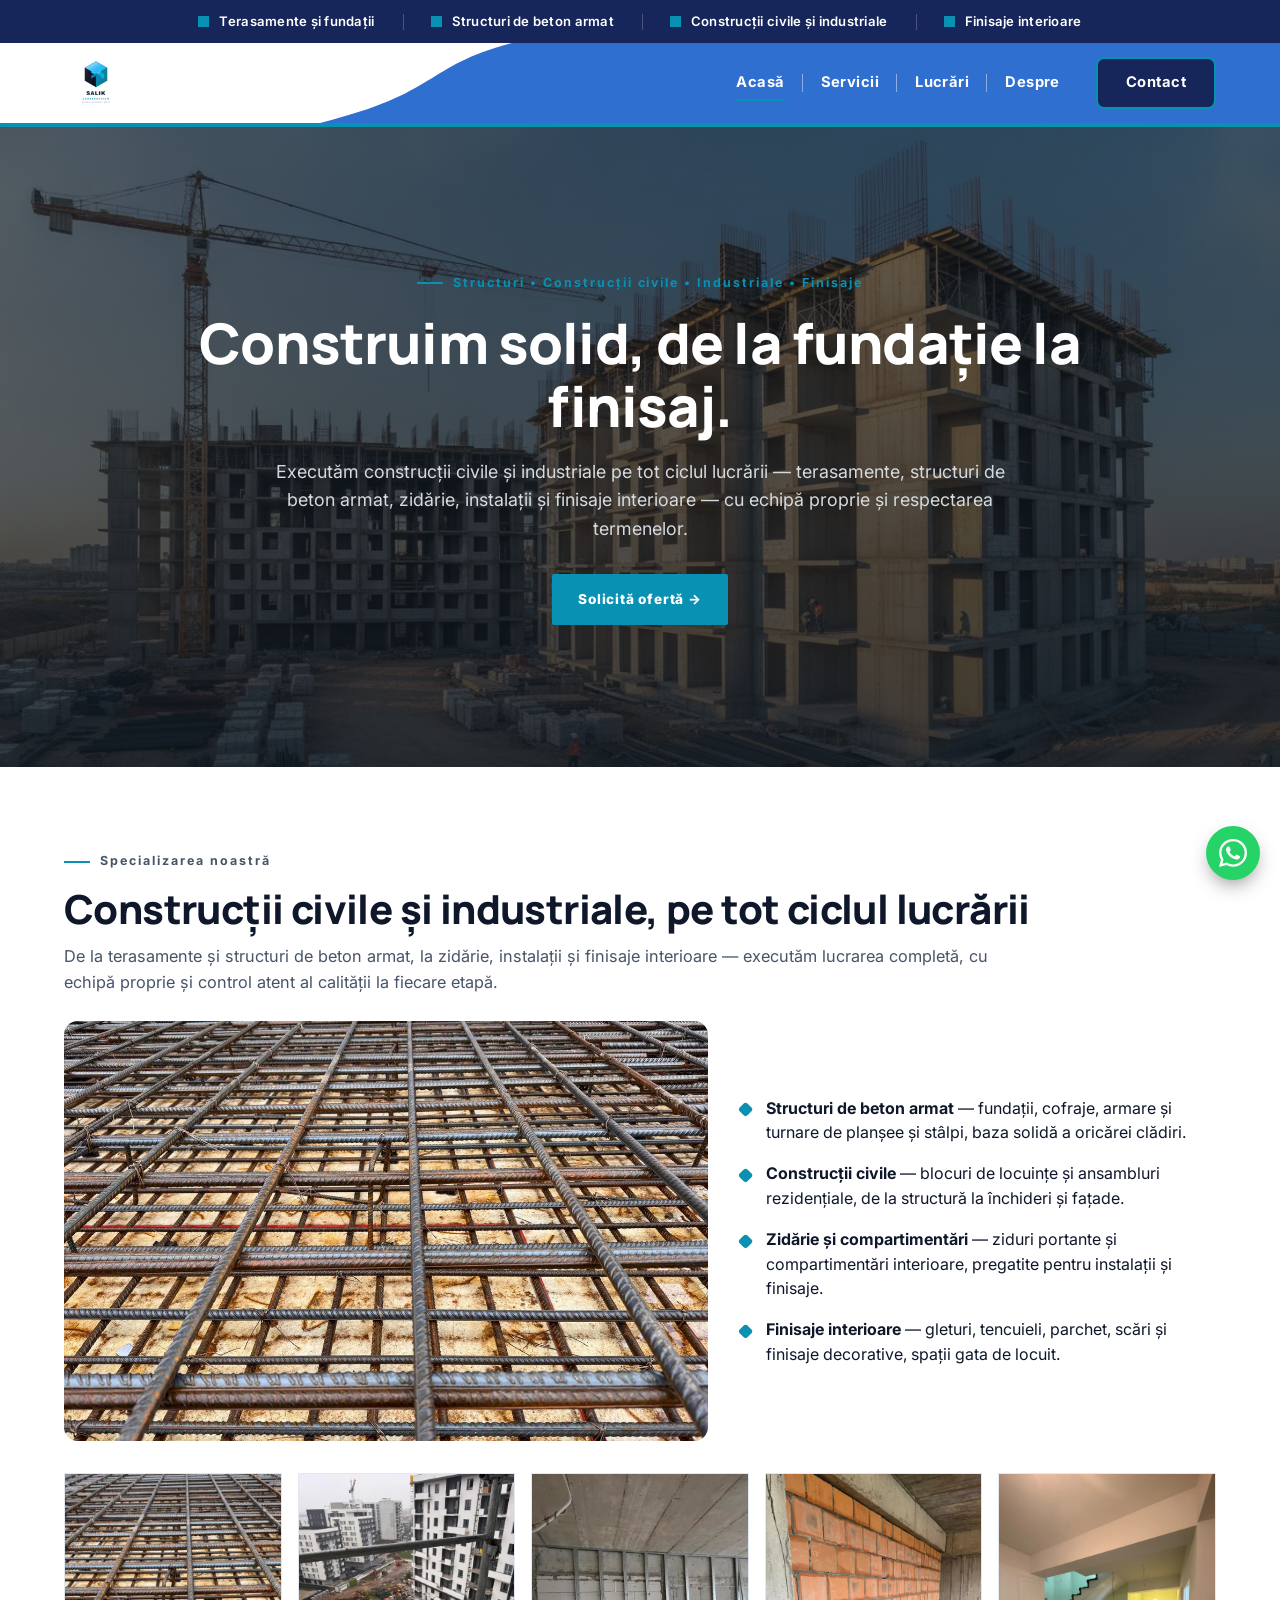
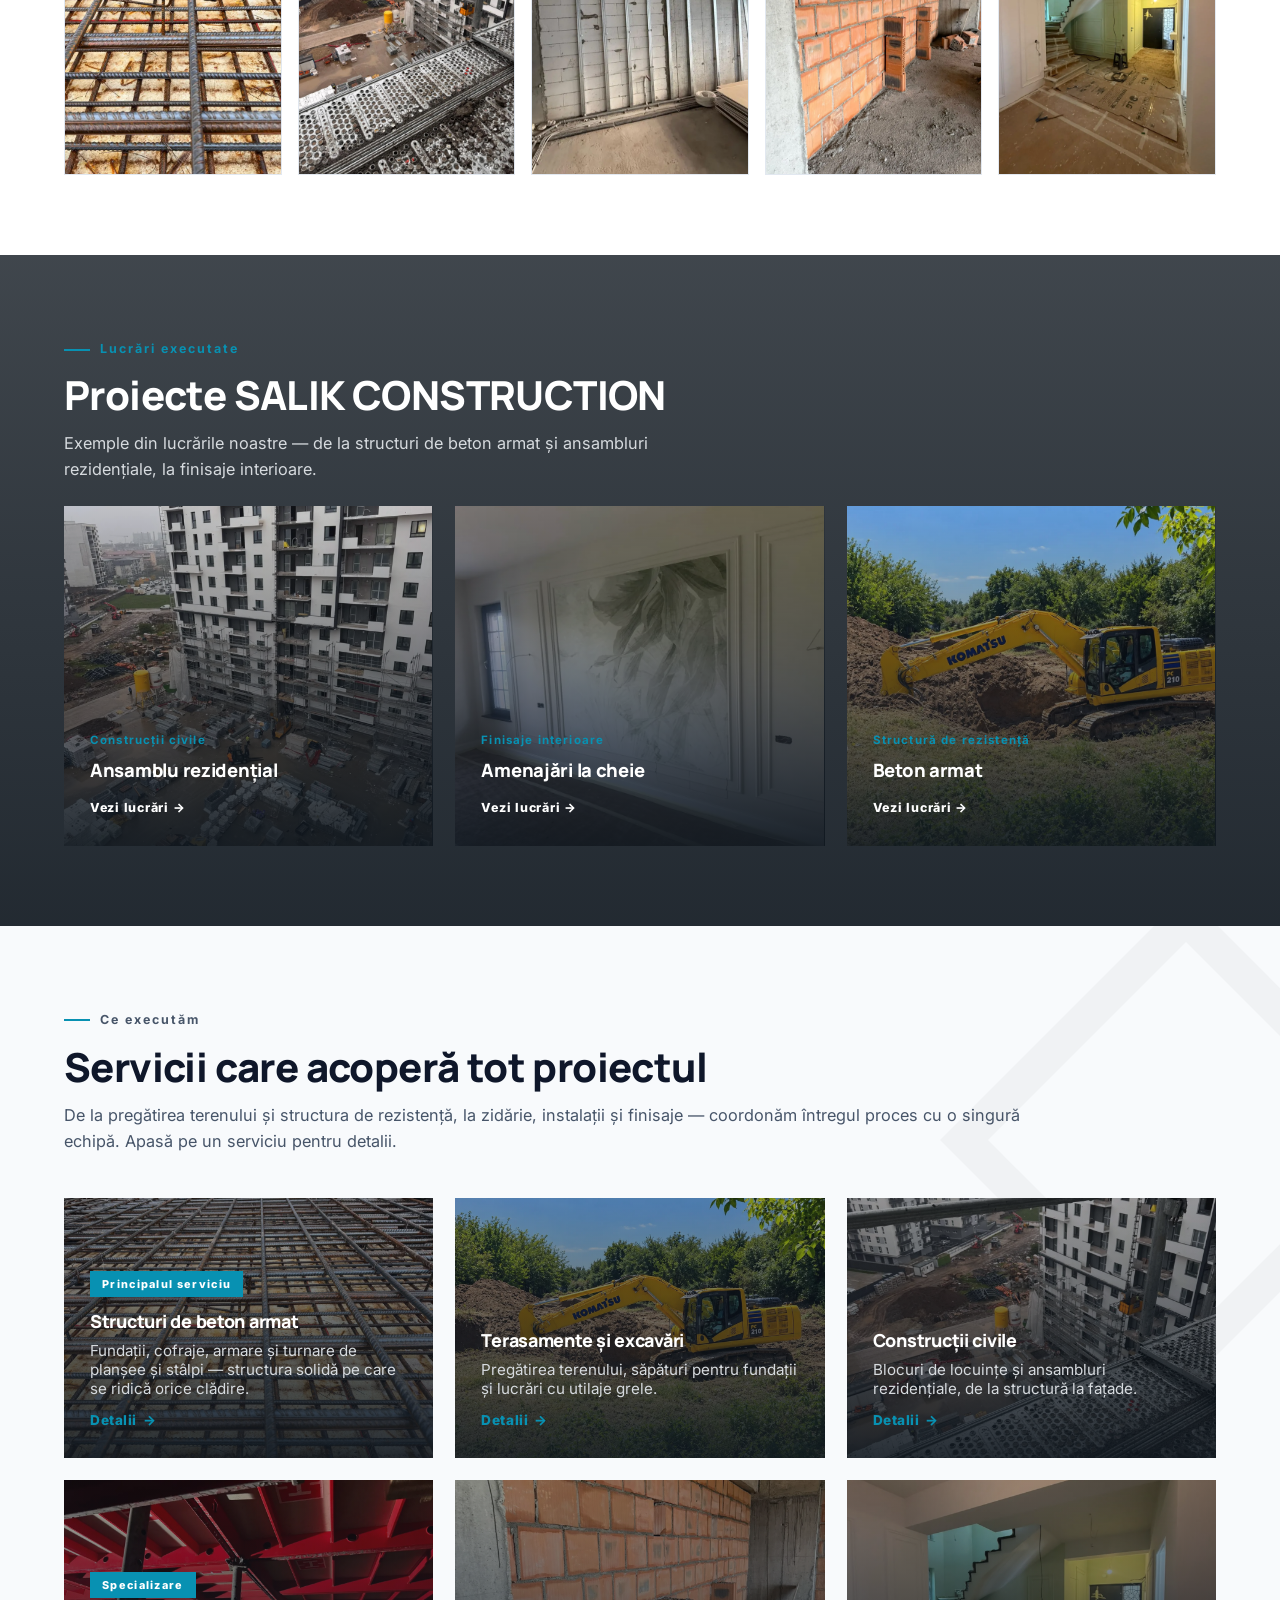
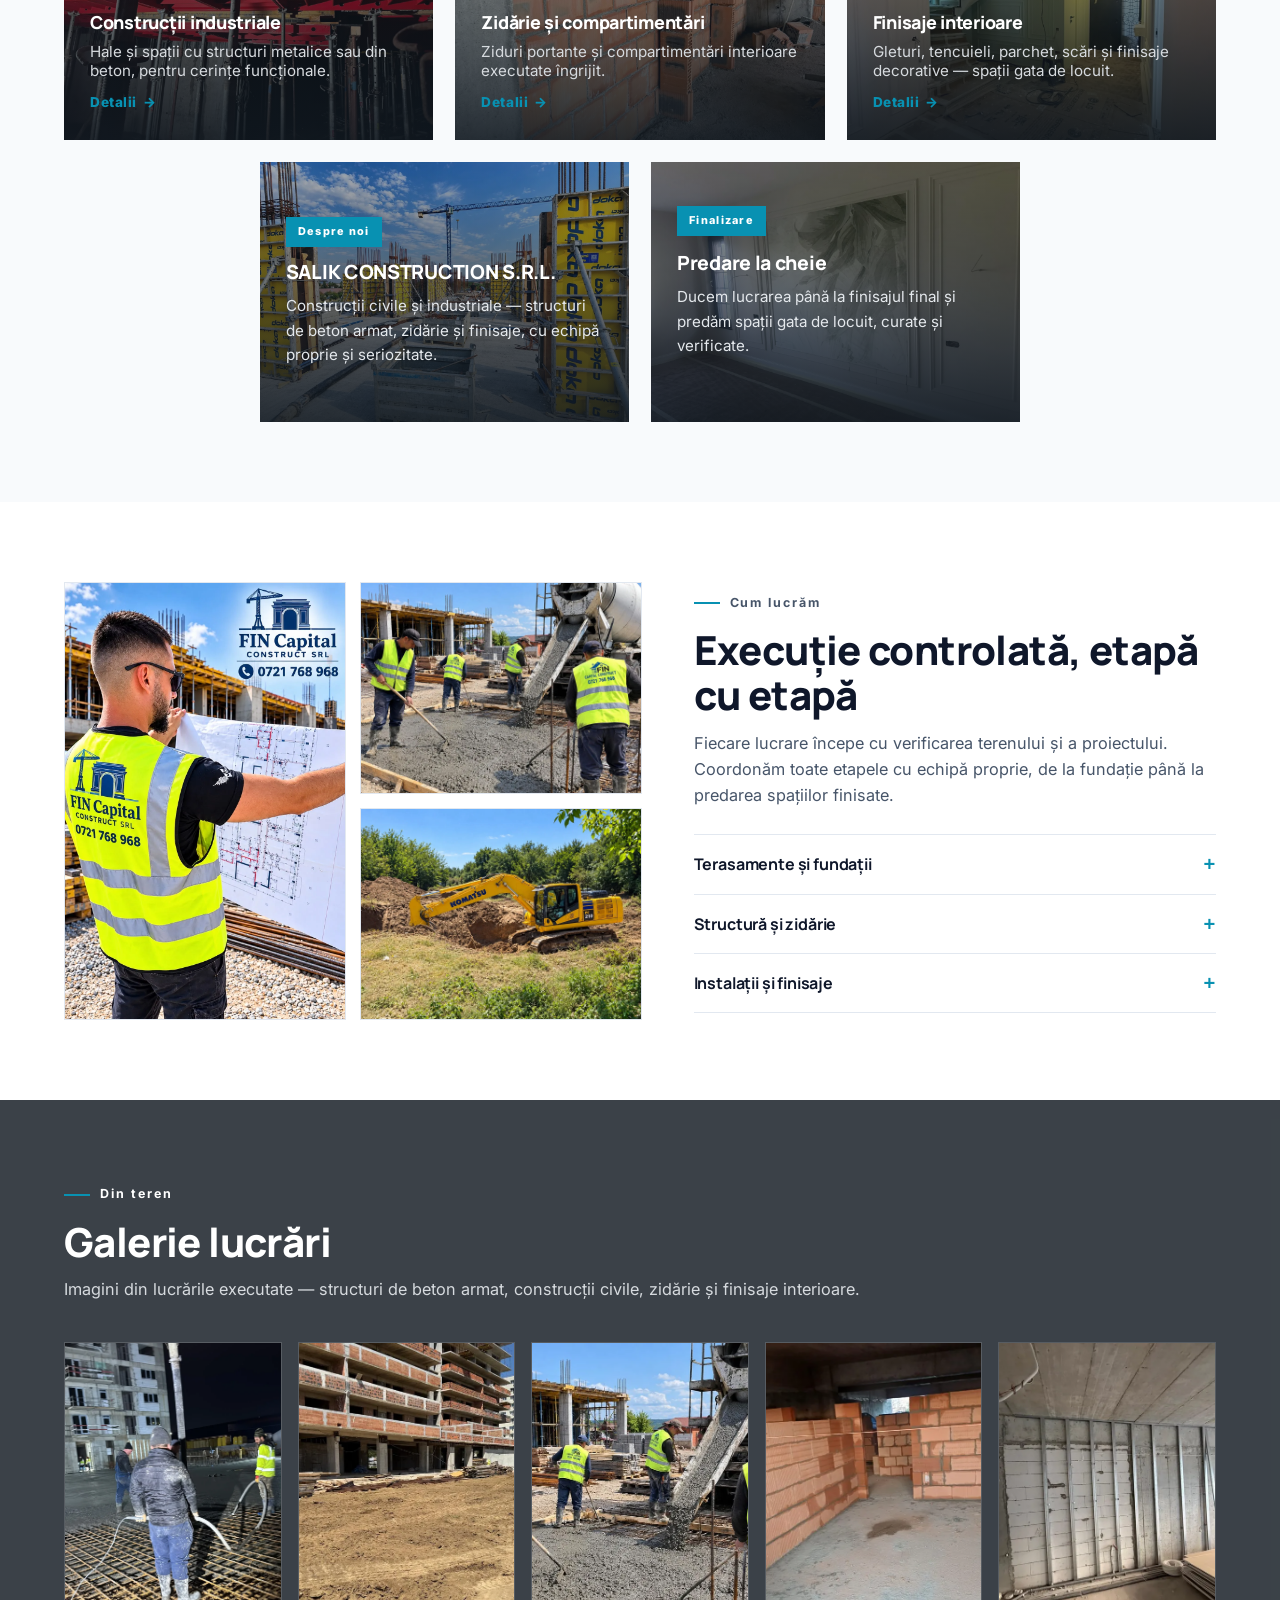
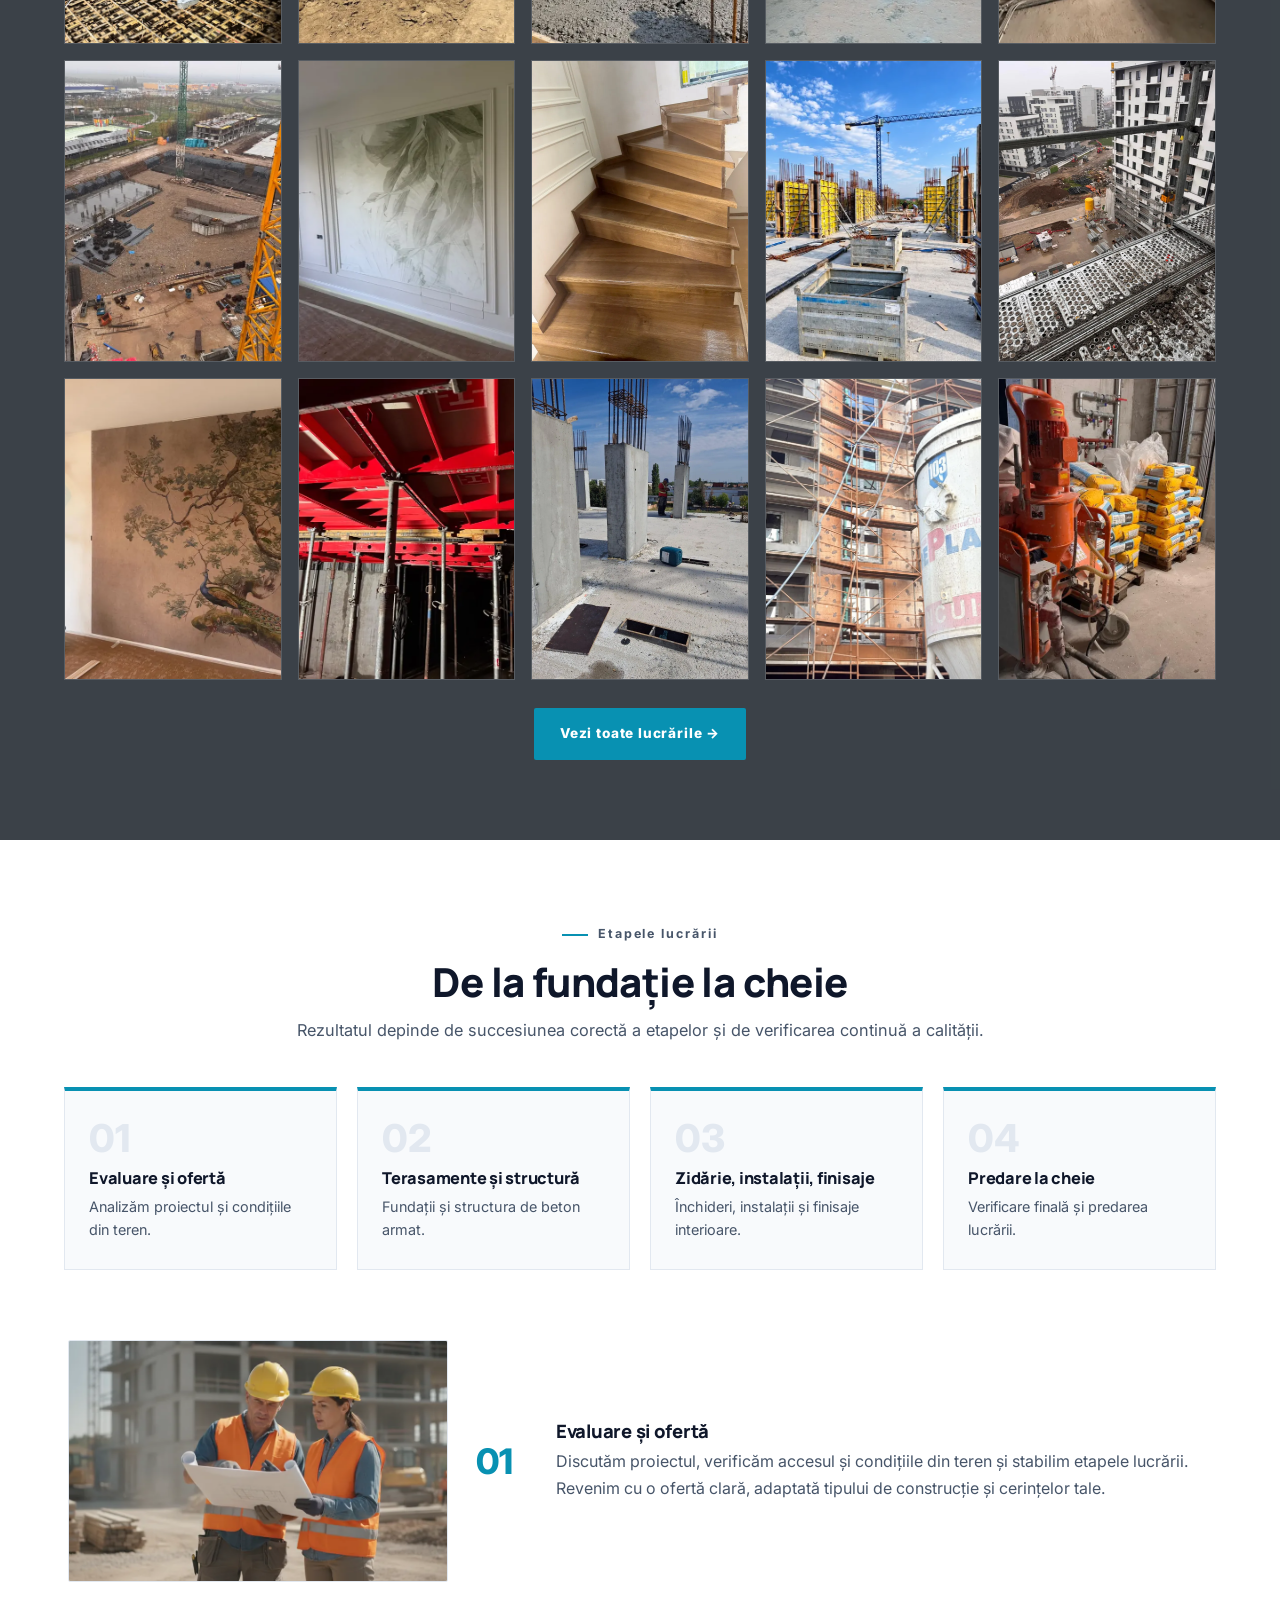
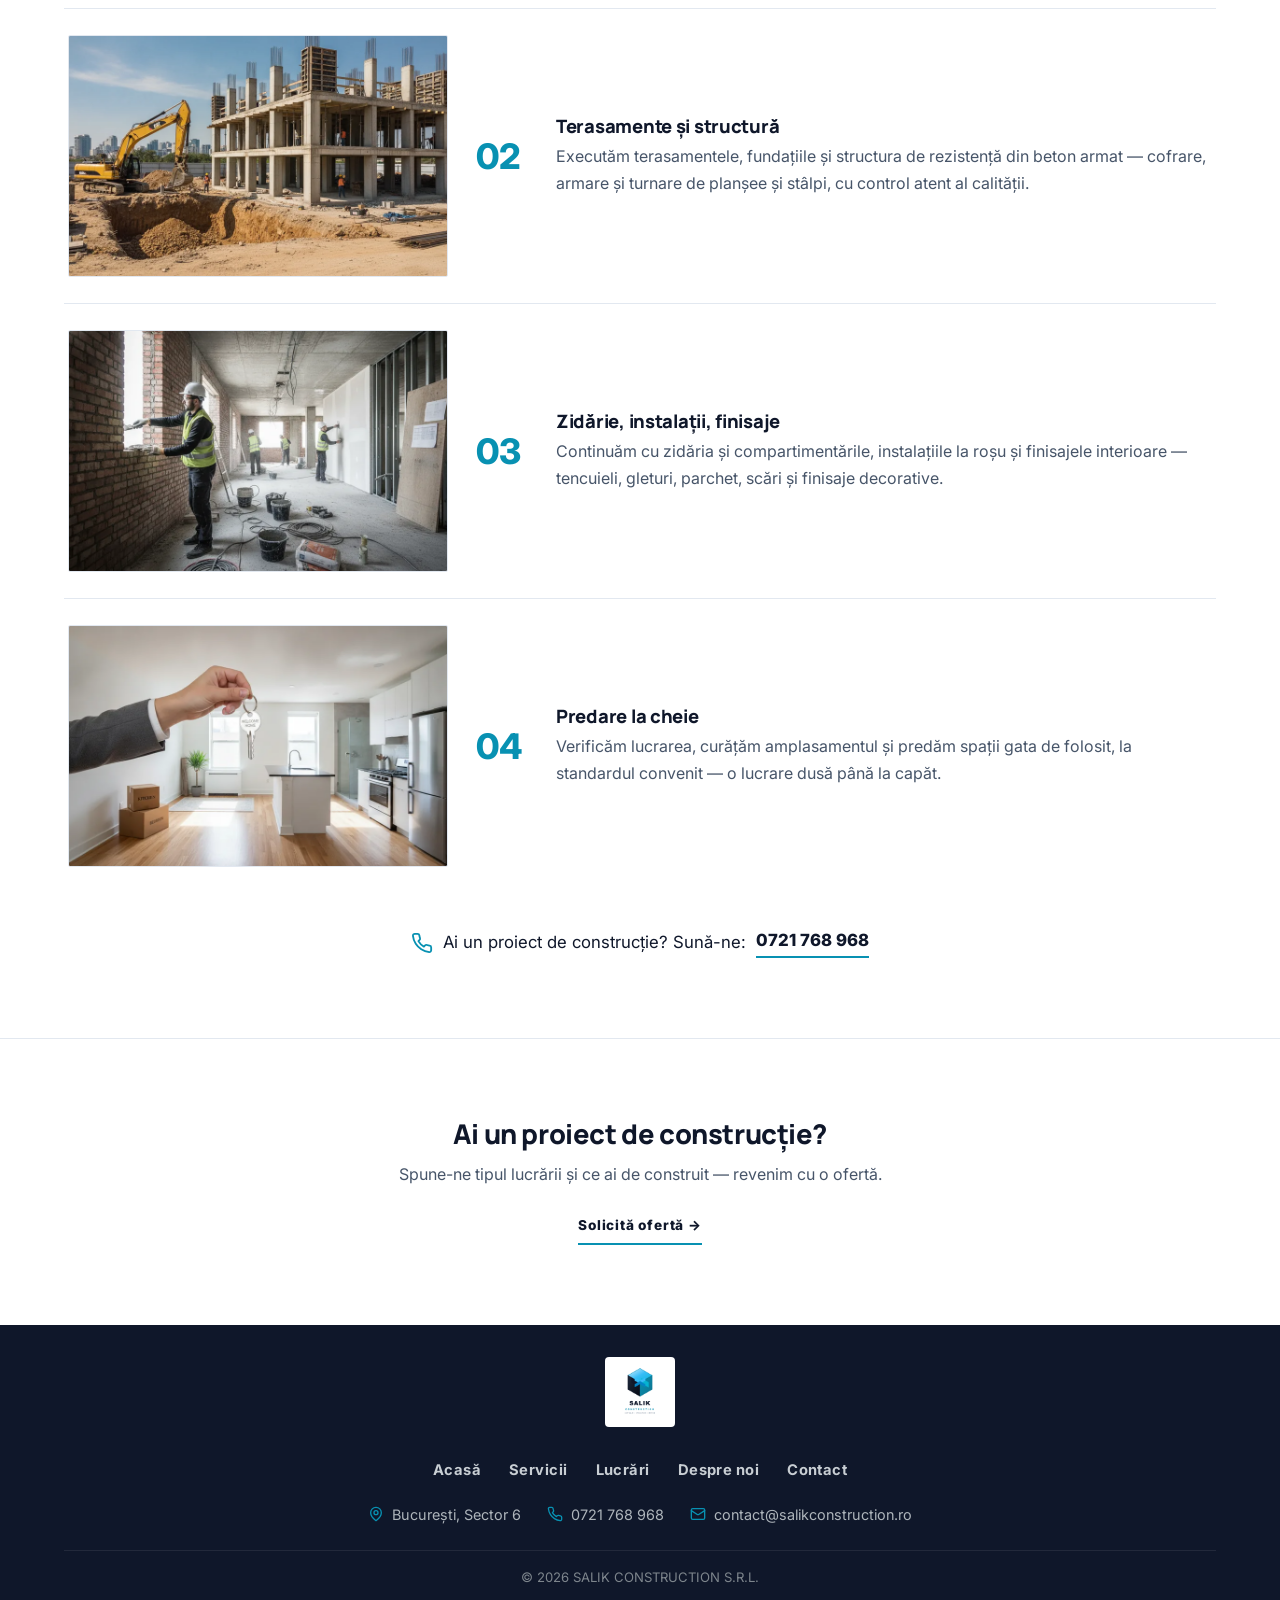
==== index.html @ 0199c674 "Site oficial SALIK CONSTRUCTION S.R.L. - Clona 1-to-1 fincapital.ro" ====
<!DOCTYPE html>
<html lang="ro">
<head>
  <meta charset="UTF-8">
  <meta name="viewport" content="width=device-width, initial-scale=1.0">
  <title>SALIK CONSTRUCTION S.R.L. – Construcții civile și industriale, de la fundație la finisaj</title>
  <meta name="description" content="Construcții civile și industriale pe tot ciclul lucrării — terasamente, structuri de beton armat, cofraje, zidărie și finisaje interioare în România.">
  <link rel="preconnect" href="https://fonts.googleapis.com">
  <link rel="preconnect" href="https://fonts.gstatic.com" crossorigin>
  <link href="https://fonts.googleapis.com/css2?family=Inter:wght@400;500;600;700&family=Manrope:wght@600;700;800&display=swap" rel="stylesheet">
  <link rel="stylesheet" href="assets/css/style.css">
  <link rel="icon" type="image/jpeg" href="assets/img/logo.jpg">
</head>
<body class="home">

<div class="topbar"><div class="wrap">
  <span class="tb-mark">Terasamente și fundații</span>
  <span class="tb-mark">Structuri de beton armat</span>
  <span class="tb-mark">Construcții civile și industriale</span>
  <span class="tb-mark">Finisaje interioare</span>
</div></div>

<header class="hdr"><div class="wrap">
  <a class="brand" href="index.html" aria-label="SALIK CONSTRUCTION S.R.L."><img src="assets/img/logo.jpg" alt="SALIK CONSTRUCTION Logo" class="logo"></a>
  <nav class="main" id="nav" aria-label="Meniu principal">
    <ul class="menu"><li class="current-menu-item"><a href="index.html">Acasă</a></li><li><a href="servicii.html">Servicii</a></li><li><a href="lucrari.html">Lucrări</a></li><li><a href="despre.html">Despre</a></li><li class="cta-item"><a href="contact.html">Contact</a></li></ul>  </nav>
  <button class="burger" id="burger" aria-label="Deschide meniul" aria-expanded="false"><span></span><span></span><span></span></button>
</div></header>

<section class="hero" id="acasa">
  <img class="bg" src="assets/img/hero.webp?v=2" alt="Șantier SALIK CONSTRUCTION — ansamblu rezidențial în execuție">
  <div class="ov"></div>
  <div class="wrap"><div class="hero-inner">
    <span class="eyebrow">Structuri • Construcții civile • Industriale • Finisaje</span>
    <h1>Construim solid, de la fundație la finisaj.</h1>
    <p>Executăm construcții civile și industriale pe tot ciclul lucrării — terasamente, structuri de beton armat, zidărie, instalații și finisaje interioare — cu echipă proprie și respectarea termenelor.</p>
    <a href="contact.html" class="btn">Solicită ofertă →</a>
  </div></div>
</section>

<section class="sec retele" id="specializare"><div class="wrap">
  <span class="eyebrow">Specializarea noastră</span>
  <h2 class="sec-title">Construcții civile și industriale, pe tot ciclul lucrării</h2>
  <p class="sec-lead">De la terasamente și structuri de beton armat, la zidărie, instalații și finisaje interioare — executăm lucrarea completă, cu echipă proprie și control atent al calității la fiecare etapă.</p>
  <div class="retele-grid">
    <div class="retele-media">
      <img src="assets/img/retele-1.webp" alt="Structură de beton armat — armare și cofrare planșeu" loading="lazy">
    </div>
    <ul class="retele-list">
      <li><strong>Structuri de beton armat</strong> — fundații, cofraje, armare și turnare de planșee și stâlpi, baza solidă a oricărei clădiri.</li>
      <li><strong>Construcții civile</strong> — blocuri de locuințe și ansambluri rezidențiale, de la structură la închideri și fațade.</li>
      <li><strong>Zidărie și compartimentări</strong> — ziduri portante și compartimentări interioare, pregatite pentru instalații și finisaje.</li>
      <li><strong>Finisaje interioare</strong> — gleturi, tencuieli, parchet, scări și finisaje decorative, spații gata de locuit.</li>
    </ul>
  </div>
  <div class="gm-gallery gm-gallery-grid" style="margin-top:2rem">
          <figure><img src="assets/img/retele-1.webp" alt="Structură de beton armat — armare și cofrare planșeu" data-caption="Structură de beton armat — armare și cofrare planșeu" loading="lazy"></figure>
          <figure><img src="assets/img/retele-2.webp" alt="Ansamblu rezidențial în execuție" data-caption="Ansamblu rezidențial în execuție" loading="lazy"></figure>
          <figure><img src="assets/img/retele-3.webp" alt="Terasamente și excavări pentru fundații" data-caption="Terasamente și excavări pentru fundații" loading="lazy"></figure>
          <figure><img src="assets/img/retele-4.webp" alt="Zidărie și compartimentări interioare" data-caption="Zidărie și compartimentări interioare" loading="lazy"></figure>
          <figure><img src="assets/img/retele-5.webp" alt="Finisaje interioare de calitate" data-caption="Finisaje interioare de calitate" loading="lazy"></figure>
      </div>
</div></section>
<div class="pbwrap" id="proiecte" style="background-image:url('assets/img/banner.webp')">
  <span class="pov" aria-hidden="true"></span>
  <section class="pbanner">
    <div class="wrap">
      <span class="eyebrow">Lucrări executate</span>
      <h2 class="sec-title">Proiecte SALIK CONSTRUCTION</h2>
      <p class="sec-lead">Exemple din lucrările noastre — de la structuri de beton armat și ansambluri rezidențiale, la finisaje interioare.</p>
    </div>
  </section>
  <div class="wrap"><div class="pgrid">
    <article class="pcard"><img src="assets/img/proj1.webp" alt="Ansamblu rezidențial"><div class="ov"></div><div class="in">
      <small>Construcții civile</small><h3>Ansamblu rezidențial</h3><a href="lucrari.html" class="lnk">Vezi lucrări →</a></div></article>
    <article class="pcard"><img src="assets/img/proj3.webp" alt="Finisaje interioare premium"><div class="ov"></div><div class="in">
      <small>Finisaje interioare</small><h3>Amenajări la cheie</h3><a href="lucrari.html" class="lnk">Vezi lucrări →</a></div></article>
    <article class="pcard"><img src="assets/img/teren.webp" alt="Structură de beton armat"><div class="ov"></div><div class="in">
      <small>Structură de rezistență</small><h3>Beton armat</h3><a href="lucrari.html" class="lnk">Vezi lucrări →</a></div></article>
  </div></div>
</div>
<section class="services sec" id="servicii"><div class="wrap">
  <span class="eyebrow">Ce executăm</span>
  <h2 class="sec-title">Servicii care acoperă tot proiectul</h2>
  <p class="sec-lead">De la pregătirea terenului și structura de rezistență, la zidărie, instalații și finisaje — coordonăm întregul proces cu o singură echipă. Apasă pe un serviciu pentru detalii.</p>
  <div class="grid3">
        <button type="button" class="card feat svc-open" data-svc="structuri" aria-haspopup="dialog">
      <img src="assets/img/retele-1.webp" alt="Structură de beton armat în execuție"><div class="fov"></div>
      <span class="tag">Principalul serviciu</span>      <h3>Structuri de beton armat</h3><p>Fundații, cofraje, armare și turnare de planșee și stâlpi — structura solidă pe care se ridică orice clădire.</p>
      <span class="card-more">Detalii <span aria-hidden="true">→</span></span>
    </button>
        <button type="button" class="card feat svc-open" data-svc="terasamente" aria-haspopup="dialog">
      <img src="assets/img/teren.webp" alt="Terasamente și excavări"><div class="fov"></div>
            <h3>Terasamente și excavări</h3><p>Pregătirea terenului, săpături pentru fundații și lucrări cu utilaje grele.</p>
      <span class="card-more">Detalii <span aria-hidden="true">→</span></span>
    </button>
        <button type="button" class="card feat svc-open" data-svc="civile" aria-haspopup="dialog">
      <img src="assets/img/retele-2.webp" alt="Construcție civilă rezidențială"><div class="fov"></div>
            <h3>Construcții civile</h3><p>Blocuri de locuințe și ansambluri rezidențiale, de la structură la fațade.</p>
      <span class="card-more">Detalii <span aria-hidden="true">→</span></span>
    </button>
        <button type="button" class="card feat svc-open" data-svc="industriale" aria-haspopup="dialog">
      <img src="assets/img/svc-ind.webp" alt="Construcție industrială"><div class="fov"></div>
      <span class="tag">Specializare</span>      <h3>Construcții industriale</h3><p>Hale și spații cu structuri metalice sau din beton, pentru cerințe funcționale.</p>
      <span class="card-more">Detalii <span aria-hidden="true">→</span></span>
    </button>
        <button type="button" class="card feat svc-open" data-svc="zidarie" aria-haspopup="dialog">
      <img src="assets/img/retele-4.webp" alt="Zidărie și compartimentări"><div class="fov"></div>
            <h3>Zidărie și compartimentări</h3><p>Ziduri portante și compartimentări interioare executate îngrijit.</p>
      <span class="card-more">Detalii <span aria-hidden="true">→</span></span>
    </button>
        <button type="button" class="card feat svc-open" data-svc="finisaje" aria-haspopup="dialog">
      <img src="assets/img/retele-5.webp" alt="Finisaje interioare de calitate"><div class="fov"></div>
            <h3>Finisaje interioare</h3><p>Gleturi, tencuieli, parchet, scări și finisaje decorative — spații gata de locuit.</p>
      <span class="card-more">Detalii <span aria-hidden="true">→</span></span>
    </button>
      </div>
  <div class="svc-center">
    <div class="card feat about-card">
      <img src="assets/img/proj2.webp" alt="Lucrare SALIK CONSTRUCTION"><div class="fov"></div>
      <span class="tag">Despre noi</span>
      <h3>SALIK CONSTRUCTION S.R.L.</h3>
      <p>Construcții civile și industriale — structuri de beton armat, zidărie și finisaje, cu echipă proprie și seriozitate.</p>
    </div>
    <div class="card feat cta-card">
      <img src="assets/img/proj3.webp" alt="Finisaje interioare finalizate"><div class="fov"></div>
      <span class="tag">Finalizare</span>
      <h3>Predare la cheie</h3>
      <p>Ducem lucrarea până la finisajul final și predăm spații gata de locuit, curate și verificate.</p>
    </div>
  </div>
</div></section>

<!-- Modal serviciu (pe aceeași pagină) -->
<div class="svc-modal" id="svcModal" aria-hidden="true">
  <div class="svc-modal__overlay" data-close="1"></div>
  <div class="svc-modal__panel" role="dialog" aria-modal="true" aria-labelledby="svcModalTitle">
    <button class="svc-modal__close" data-close="1" aria-label="Închide">&times;</button>
    <div class="svc-modal__body"></div>
    <div class="svc-modal__foot"><a href="contact.html" class="btn">Solicită ofertă →</a></div>
  </div>
</div>
<script>
(function(){
  if (window.__svcModalInit) return; window.__svcModalInit = true;
  var DATA = {"structuri":{"title":"Structuri de beton armat","html":"<p>Structura de rezisten\u021b\u0103 este coloana vertebral\u0103 a oric\u0103rei construc\u021bii. Execut\u0103m structuri de beton armat pentru cl\u0103diri civile \u0219i industriale, respect\u00e2nd proiectul, clasele de beton \u0219i detaliile de armare.<\/p>\n      <p>De la funda\u021bii (izolate, continue sau radier), la cofrarea, armarea \u0219i turnarea plan\u0219eelor, st\u00e2lpilor, grinzilor \u0219i sc\u0103rilor \u2014 urm\u0103rim cu aten\u021bie cotele, acoperirea arm\u0103turii \u0219i compactarea betonului, pentru o structur\u0103 sigur\u0103 \u0219i durabil\u0103.<\/p>\n      <h4>Ce includem<\/h4>\n      <ul>\n        <li>Funda\u021bii de beton armat \u0219i radiere<\/li>\n        <li>Cofraje \u0219i armare plan\u0219ee, st\u00e2lpi, grinzi<\/li>\n        <li>Turnare \u0219i vibrare beton, tratarea rosturilor<\/li>\n        <li>Sc\u0103ri \u0219i elemente de beton la comand\u0103<\/li>\n      <\/ul>","imgs":["assets/img/portofoliu/structura-01.jpg","assets/img/portofoliu/structura-08.jpg","assets/img/portofoliu/structura-20.jpg","assets/img/portofoliu/structura-14.jpg","assets/img/portofoliu/structura-09.jpg","assets/img/portofoliu/structura-06.jpg"]},"terasamente":{"title":"Terasamente \u0219i excav\u0103ri","html":"<p>Orice construc\u021bie \u00eencepe cu un teren preg\u0103tit corect. Execut\u0103m terasamente \u0219i excav\u0103ri mecanizate pentru funda\u021bii, subsoluri, platforme \u0219i c\u0103i de acces, cu control atent al cotelor \u0219i al compact\u0103rii.<\/p>\n      <p>Decopert\u0103m stratul vegetal, realiz\u0103m s\u0103p\u0103turile la cotele din proiect, execut\u0103m umpluturi controlate \u0219i compact\u0103m \u00een straturi, apoi evacu\u0103m materialul rezultat \u0219i pred\u0103m amplasamentul curat.<\/p>\n      <h4>Ce includem<\/h4>\n      <ul>\n        <li>Decopertare \u0219i preg\u0103tirea terenului<\/li>\n        <li>S\u0103p\u0103turi pentru funda\u021bii \u0219i subsoluri<\/li>\n        <li>Umpluturi, nivel\u0103ri \u0219i compact\u0103ri<\/li>\n        <li>Evacuarea p\u0103m\u00e2ntului \u0219i preg\u0103tirea c\u0103ilor de acces<\/li>\n      <\/ul>","imgs":["assets/img/portofoliu/terasamente-01.jpg","assets/img/portofoliu/terasamente-02.jpg","assets/img/portofoliu/terasamente-03.jpg","assets/img/portofoliu/terasamente-05.jpg","assets/img/portofoliu/terasamente-08.jpg","assets/img/portofoliu/terasamente-09.jpg"]},"civile":{"title":"Construc\u021bii civile","html":"<p>Construim cl\u0103diri civile \u0219i ansambluri reziden\u021biale \u2014 blocuri de locuin\u021be, imobile \u0219i spa\u021bii mixte \u2014 de la structura de rezisten\u021b\u0103 la \u00eenchideri, compartiment\u0103ri \u0219i fa\u021bade.<\/p>\n      <p>Coordon\u0103m toate meseriile implicate cu o singur\u0103 echip\u0103 responsabil\u0103, astfel \u00eenc\u00e2t lucrarea s\u0103 avanseze corect \u0219i la timp, de la primul strat de funda\u021bie p\u00e2n\u0103 la predarea cl\u0103dirii.<\/p>\n      <h4>Ce includem<\/h4>\n      <ul>\n        <li>Blocuri de locuin\u021be \u0219i ansambluri reziden\u021biale<\/li>\n        <li>Structur\u0103, \u00eenchideri \u0219i compartiment\u0103ri<\/li>\n        <li>Fa\u021bade, termosistem \u0219i amenaj\u0103ri exterioare<\/li>\n        <li>Coordonarea complet\u0103 a \u0219antierului<\/li>\n      <\/ul>","imgs":["assets/img/portofoliu/civile-03.jpg","assets/img/portofoliu/civile-05.jpg","assets/img/portofoliu/civile-11.jpg","assets/img/portofoliu/civile-16.jpg","assets/img/portofoliu/civile-10.jpg","assets/img/portofoliu/civile-07.jpg"]},"industriale":{"title":"Construc\u021bii industriale","html":"<p>Execut\u0103m construc\u021bii industriale \u0219i comerciale \u2014 hale, depozite \u0219i spa\u021bii func\u021bionale \u2014 cu structuri din beton armat sau metalice, dimensionate pentru cerin\u021bele de exploatare.<\/p>\n      <p>De la funda\u021bii \u0219i structura de rezisten\u021b\u0103, la \u00eenchideri \u0219i platforme, realiz\u0103m spa\u021bii robuste, adaptate fluxului de activitate al beneficiarului.<\/p>\n      <h4>Ce includem<\/h4>\n      <ul>\n        <li>Hale \u0219i spa\u021bii industriale\/comerciale<\/li>\n        <li>Structuri de beton armat sau metalice<\/li>\n        <li>Platforme, plan\u0219ee \u0219i \u00eenchideri<\/li>\n        <li>Lucr\u0103ri adaptate cerin\u021belor func\u021bionale<\/li>\n      <\/ul>","imgs":["assets/img/portofoliu/structura-25.jpg","assets/img/portofoliu/structura-26.jpg","assets/img/portofoliu/structura-12.jpg","assets/img/portofoliu/structura-19.jpg","assets/img/portofoliu/civile-07.jpg","assets/img/portofoliu/structura-16.jpg"]},"zidarie":{"title":"Zid\u0103rie \u0219i compartiment\u0103ri","html":"<p>Execut\u0103m zid\u0103rie portant\u0103 \u0219i de umplutur\u0103, precum \u0219i compartiment\u0103ri interioare, cu c\u0103r\u0103mid\u0103, BCA sau blocuri ceramice, la trasajul \u0219i grosimile din proiect.<\/p>\n      <p>Preg\u0103tim pere\u021bii pentru instala\u021bii \u0219i finisaje \u2014 drep\u021bi, la nivel \u0219i cu golurile corect pozi\u021bionate pentru u\u0219i \u0219i ferestre.<\/p>\n      <h4>Ce includem<\/h4>\n      <ul>\n        <li>Zid\u0103rie portant\u0103 \u0219i de umplutur\u0103<\/li>\n        <li>Compartiment\u0103ri interioare<\/li>\n        <li>Buiandrugi, glafuri \u0219i preg\u0103tirea golurilor<\/li>\n        <li>Pere\u021bi preg\u0103ti\u021bi pentru instala\u021bii \u0219i finisaje<\/li>\n      <\/ul>","imgs":["assets/img/portofoliu/zidarie-01.jpg","assets/img/portofoliu/zidarie-02.jpg","assets/img/portofoliu/zidarie-03.jpg","assets/img/portofoliu/zidarie-04.jpg","assets/img/portofoliu/zidarie-05.jpg"]},"finisaje":{"title":"Finisaje interioare","html":"<p>Ducem lucrarea p\u00e2n\u0103 la cap\u0103t cu finisaje interioare de calitate: tencuieli, gleturi, zugr\u0103veli, montaj parchet, gresie \u0219i faian\u021b\u0103, sc\u0103ri \u0219i finisaje decorative.<\/p>\n      <p>Lucr\u0103m \u00eengrijit, cu aten\u021bie la detaliu, astfel \u00eenc\u00e2t spa\u021biile s\u0103 fie curate, uniforme \u0219i gata de locuit la predare.<\/p>\n      <h4>Ce includem<\/h4>\n      <ul>\n        <li>Tencuieli, gleturi \u0219i zugr\u0103veli<\/li>\n        <li>Parchet, gresie \u0219i faian\u021b\u0103<\/li>\n        <li>Sc\u0103ri din lemn \u0219i finisaje decorative<\/li>\n        <li>Verificare final\u0103 \u0219i predare la cheie<\/li>\n      <\/ul>","imgs":["assets/img/portofoliu/finisaje-02.jpg","assets/img/portofoliu/finisaje-03.jpg","assets/img/portofoliu/finisaje-05.jpg","assets/img/portofoliu/finisaje-10.jpg","assets/img/portofoliu/finisaje-21.jpg","assets/img/portofoliu/finisaje-06.jpg"]}};
  var modal = document.getElementById('svcModal');
  if(!modal) return;
  var body = modal.querySelector('.svc-modal__body');
  function open(key){
    var d = DATA[key]; if(!d) return;
    var g = d.imgs.map(function(u){return '<figure><img src="'+u+'" alt="'+d.title+'" loading="lazy"></figure>';}).join('');
    body.innerHTML = '<h2 id="svcModalTitle" class="svc-modal__title">'+d.title+'</h2>'+
      '<div class="svc-modal__text">'+d.html+'</div>'+
      '<div class="svc-modal__gallery">'+g+'</div>';
    modal.classList.add('open'); modal.setAttribute('aria-hidden','false');
    document.body.style.overflow='hidden';
    modal.querySelector('.svc-modal__panel').scrollTop = 0;
  }
  function close(){ modal.classList.remove('open'); modal.setAttribute('aria-hidden','true'); document.body.style.overflow=''; }
  document.querySelectorAll('.svc-open').forEach(function(b){
    b.addEventListener('click', function(){ open(b.getAttribute('data-svc')); });
  });
  modal.addEventListener('click', function(e){ if(e.target.getAttribute('data-close')) close(); });
  document.addEventListener('keydown', function(e){ if(e.key==='Escape' && modal.classList.contains('open')) close(); });
})();
</script>
<section class="sec" id="executie"><div class="wrap">
  <div class="two">
    <div class="exec-imgs">
      <img src="assets/img/exec2.webp" alt="Echipă SALIK pe șantier">
      <img src="assets/img/exec1.webp" alt="Turnare beton armat">
      <img src="assets/img/teren.webp" alt="Pregătirea terenului">
    </div>
    <div>
      <span class="eyebrow">Cum lucrăm</span>
      <h2 class="sec-title">Execuție controlată, etapă cu etapă</h2>
      <p class="sec-lead">Fiecare lucrare începe cu verificarea terenului și a proiectului. Coordonăm toate etapele cu echipă proprie, de la fundație până la predarea spațiilor finisate.</p>
      <div class="acc">
        <div class="acc-item"><button class="acc-h" type="button">Terasamente și fundații<span class="pl">+</span></button><div class="acc-b"><p>Pregătirea terenului, săpături pentru fundații și execuția fundației de beton armat, cu control atent al cotelor și al armării.</p></div></div>
        <div class="acc-item"><button class="acc-h" type="button">Structură și zidărie<span class="pl">+</span></button><div class="acc-b"><p>Cofrare, armare și turnare de planșee și stâlpi, urmate de zidărie și compartimentări — structura de rezistență a clădirii.</p></div></div>
        <div class="acc-item"><button class="acc-h" type="button">Instalații și finisaje<span class="pl">+</span></button><div class="acc-b"><p>Instalații la roșu, tencuieli, gleturi, parchet, scări și finisaje decorative — până la predarea spațiilor gata de locuit.</p></div></div>
      </div>
    </div>
  </div>
</div></section>
<section class="sec galerie galerie-parallax" id="galerie" style="background-image:url('assets/img/parallax-wide.webp')">
  <span class="gp-ov" aria-hidden="true"></span>  <div class="wrap">
  <span class="eyebrow">Din teren</span>
  <h2 class="sec-title">Galerie lucrări</h2>
  <p class="sec-lead">Imagini din lucrările executate — structuri de beton armat, construcții civile, zidărie și finisaje interioare.</p>
  <div class="gm-gallery gm-gallery-grid">
          <figure><img src="assets/img/gal-1.webp" alt="Structură de beton armat — armare planșeu" data-caption="Structură de beton armat — armare planșeu" loading="lazy"></figure>
          <figure><img src="assets/img/gal-2.webp" alt="Ansamblu rezidențial în execuție" data-caption="Ansamblu rezidențial în execuție" loading="lazy"></figure>
          <figure><img src="assets/img/gal-3.webp" alt="Turnare beton pe șantier" data-caption="Turnare beton pe șantier" loading="lazy"></figure>
          <figure><img src="assets/img/gal-4.webp" alt="Zidărie și compartimentări" data-caption="Zidărie și compartimentări" loading="lazy"></figure>
          <figure><img src="assets/img/gal-5.webp" alt="Excavări și terasamente" data-caption="Excavări și terasamente" loading="lazy"></figure>
          <figure><img src="assets/img/gal-6.webp" alt="Bloc de locuințe la roșu" data-caption="Bloc de locuințe la roșu" loading="lazy"></figure>
          <figure><img src="assets/img/gal-7.webp" alt="Finisaje interioare de calitate" data-caption="Finisaje interioare de calitate" loading="lazy"></figure>
          <figure><img src="assets/img/gal-8.webp" alt="Scară din lemn masiv" data-caption="Scară din lemn masiv" loading="lazy"></figure>
          <figure><img src="assets/img/gal-9.webp" alt="Cofrare și armare stâlpi" data-caption="Cofrare și armare stâlpi" loading="lazy"></figure>
          <figure><img src="assets/img/gal-10.webp" alt="Fațadă ansamblu rezidențial" data-caption="Fațadă ansamblu rezidențial" loading="lazy"></figure>
          <figure><img src="assets/img/gal-11.webp" alt="Finisaj decorativ — pictură murală" data-caption="Finisaj decorativ — pictură murală" loading="lazy"></figure>
          <figure><img src="assets/img/gal-12.webp" alt="Structură industrială" data-caption="Structură industrială" loading="lazy"></figure>
          <figure><img src="assets/img/gal-13.webp" alt="Turnare și armare planșeu" data-caption="Turnare și armare planșeu" loading="lazy"></figure>
          <figure><img src="assets/img/gal-14.webp" alt="Fațadă bloc de locuințe" data-caption="Fațadă bloc de locuințe" loading="lazy"></figure>
          <figure><img src="assets/img/gal-15.webp" alt="Amenajare și finisaje interioare" data-caption="Amenajare și finisaje interioare" loading="lazy"></figure>
      </div>
  <div style="text-align:center;margin-top:28px">
    <a href="lucrari.html" class="btn">Vezi toate lucrările →</a>
  </div>
  </div>
</section>
<section class="sec" style="background:var(--alb)"><div class="wrap center">
  <span class="eyebrow">Etapele lucrării</span>
  <h2 class="sec-title">De la fundație la cheie</h2>
  <p class="sec-lead">Rezultatul depinde de succesiunea corectă a etapelor și de verificarea continuă a calității.</p>
  <div class="egrid" style="text-align:left">
          <div class="estep">
        <img class="estep-bg" src="assets/img/teren.webp" alt="" aria-hidden="true" loading="lazy">
        <span class="estep-ov" aria-hidden="true"></span>
        <div class="estep-in">
          <div class="n">01</div>
          <h3>Evaluare și ofertă</h3>
          <p>Analizăm proiectul și condițiile din teren.</p>
        </div>
      </div>
          <div class="estep">
        <img class="estep-bg" src="assets/img/exec1.webp" alt="" aria-hidden="true" loading="lazy">
        <span class="estep-ov" aria-hidden="true"></span>
        <div class="estep-in">
          <div class="n">02</div>
          <h3>Terasamente și structură</h3>
          <p>Fundații și structura de beton armat.</p>
        </div>
      </div>
          <div class="estep">
        <img class="estep-bg" src="assets/img/retele-4.webp" alt="" aria-hidden="true" loading="lazy">
        <span class="estep-ov" aria-hidden="true"></span>
        <div class="estep-in">
          <div class="n">03</div>
          <h3>Zidărie, instalații, finisaje</h3>
          <p>Închideri, instalații și finisaje interioare.</p>
        </div>
      </div>
          <div class="estep">
        <img class="estep-bg" src="assets/img/proj3.webp" alt="" aria-hidden="true" loading="lazy">
        <span class="estep-ov" aria-hidden="true"></span>
        <div class="estep-in">
          <div class="n">04</div>
          <h3>Predare la cheie</h3>
          <p>Verificare finală și predarea lucrării.</p>
        </div>
      </div>
      </div>

  <div class="etape-detalii">
          <div class="etapa-row">
        <div class="etapa-media"><img src="assets/img/etapa-1.webp" alt="Evaluare și ofertă" loading="lazy"></div>
        <span class="num">01</span>
        <div class="etapa-txt">
          <h3>Evaluare și ofertă</h3>
          <p>Discutăm proiectul, verificăm accesul și condițiile din teren și stabilim etapele lucrării. Revenim cu o ofertă clară, adaptată tipului de construcție și cerințelor tale.</p>
        </div>
      </div>
          <div class="etapa-row">
        <div class="etapa-media"><img src="assets/img/etapa-2.webp" alt="Terasamente și structură" loading="lazy"></div>
        <span class="num">02</span>
        <div class="etapa-txt">
          <h3>Terasamente și structură</h3>
          <p>Executăm terasamentele, fundațiile și structura de rezistență din beton armat — cofrare, armare și turnare de planșee și stâlpi, cu control atent al calității.</p>
        </div>
      </div>
          <div class="etapa-row">
        <div class="etapa-media"><img src="assets/img/etapa-3.webp" alt="Zidărie, instalații, finisaje" loading="lazy"></div>
        <span class="num">03</span>
        <div class="etapa-txt">
          <h3>Zidărie, instalații, finisaje</h3>
          <p>Continuăm cu zidăria și compartimentările, instalațiile la roșu și finisajele interioare — tencuieli, gleturi, parchet, scări și finisaje decorative.</p>
        </div>
      </div>
          <div class="etapa-row">
        <div class="etapa-media"><img src="assets/img/etapa-4.webp" alt="Predare la cheie" loading="lazy"></div>
        <span class="num">04</span>
        <div class="etapa-txt">
          <h3>Predare la cheie</h3>
          <p>Verificăm lucrarea, curățăm amplasamentul și predăm spații gata de folosit, la standardul convenit — o lucrare dusă până la capăt.</p>
        </div>
      </div>
      </div>

  <div class="etape-tel">
    <svg width="24" height="24" viewBox="0 0 24 24" fill="none" stroke="currentColor" stroke-width="2" stroke-linecap="round" stroke-linejoin="round"><path d="M22 16.92v3a2 2 0 0 1-2.18 2 19.79 19.79 0 0 1-8.63-3.07 19.5 19.5 0 0 1-6-6 19.79 19.79 0 0 1-3.07-8.67A2 2 0 0 1 4.11 2h3a2 2 0 0 1 2 1.72c.13.96.36 1.9.7 2.81a2 2 0 0 1-.45 2.11L8.09 9.91a16 16 0 0 0 6 6l1.27-1.27a2 2 0 0 1 2.11-.45c.91.34 1.85.57 2.81.7A2 2 0 0 1 22 16.92Z"/></svg>    <span>Ai un proiect de construcție? Sună-ne:</span>
    <a href="tel:0721768968">0721 768 968</a>
  </div>
</div></section>
<section class="cta-sec sec" id="oferta"><div class="wrap">
  <h2>Ai un proiect de construcție?</h2>
  <p>Spune-ne tipul lucrării și ce ai de construit — revenim cu o ofertă.</p>
  <a href="contact.html" class="btn">Solicită ofertă →</a>
</div></section>

<footer class="site"><div class="wrap">
  <div class="fclassic">
    <img src="assets/img/logo.jpg" alt="SALIK CONSTRUCTION Logo" class="flogo">

    <nav class="fnav" aria-label="Navigare footer">
      <a href="index.html">Acasă</a>
      <a href="servicii.html">Servicii</a>
      <a href="lucrari.html">Lucrări</a>
      <a href="despre.html">Despre noi</a>
      <a href="contact.html">Contact</a>
    </nav>

    <ul class="fcontact">
      <li><svg width="24" height="24" viewBox="0 0 24 24" fill="none" stroke="currentColor" stroke-width="2" stroke-linecap="round" stroke-linejoin="round"><path d="M20 10c0 6-8 12-8 12s-8-6-8-12a8 8 0 0 1 16 0Z"/><circle cx="12" cy="10" r="3"/></svg><span>București, Sector 6</span></li>
      <li><svg width="24" height="24" viewBox="0 0 24 24" fill="none" stroke="currentColor" stroke-width="2" stroke-linecap="round" stroke-linejoin="round"><path d="M22 16.92v3a2 2 0 0 1-2.18 2 19.79 19.79 0 0 1-8.63-3.07 19.5 19.5 0 0 1-6-6 19.79 19.79 0 0 1-3.07-8.67A2 2 0 0 1 4.11 2h3a2 2 0 0 1 2 1.72c.13.96.36 1.9.7 2.81a2 2 0 0 1-.45 2.11L8.09 9.91a16 16 0 0 0 6 6l1.27-1.27a2 2 0 0 1 2.11-.45c.91.34 1.85.57 2.81.7A2 2 0 0 1 22 16.92Z"/></svg><a href="tel:0721768968">0721 768 968</a></li>
      <li><svg width="24" height="24" viewBox="0 0 24 24" fill="none" stroke="currentColor" stroke-width="2" stroke-linecap="round" stroke-linejoin="round"><rect width="20" height="16" x="2" y="4" rx="2"/><path d="m22 7-8.97 5.7a1.94 1.94 0 0 1-2.06 0L2 7"/></svg><a href="mailto:contact@salikconstruction.ro">contact@salikconstruction.ro</a></li>    </ul>
  </div>

  <div class="fbot">
    <div>© 2026 SALIK CONSTRUCTION S.R.L.</div>
  </div>
</div></footer>

<a class="gm-whatsapp-float" href="https://wa.me/40721768968" target="_blank" rel="noopener" aria-label="WhatsApp"><svg width="24" height="24" viewBox="0 0 24 24" fill="currentColor" xmlns="http://www.w3.org/2000/svg"><path d="M17.472 14.382c-.297-.149-1.758-.867-2.03-.967-.273-.099-.471-.148-.67.15-.197.297-.767.966-.94 1.164-.173.199-.347.223-.644.075-.297-.15-1.255-.463-2.39-1.475-.883-.788-1.48-1.761-1.653-2.059-.173-.297-.018-.458.13-.606.134-.133.298-.347.446-.52.149-.174.198-.298.298-.497.099-.198.05-.371-.025-.52-.075-.149-.669-1.612-.916-2.207-.242-.579-.487-.5-.669-.51l-.57-.01c-.198 0-.52.074-.792.372-.272.297-1.04 1.016-1.04 2.479 0 1.462 1.065 2.875 1.213 3.074.149.198 2.096 3.2 5.077 4.487.71.306 1.263.489 1.695.625.712.227 1.36.195 1.872.118.571-.085 1.758-.719 2.006-1.413.248-.694.248-1.289.173-1.413-.074-.124-.272-.198-.57-.347M12.05 21.785h-.004a9.87 9.87 0 01-5.031-1.378l-.361-.214-3.741.982.998-3.648-.235-.374a9.86 9.86 0 01-1.51-5.26c.002-5.45 4.437-9.884 9.888-9.884 2.64 0 5.122 1.03 6.988 2.898a9.825 9.825 0 012.893 6.994c-.003 5.45-4.437 9.885-9.885 9.885M20.52 3.449C18.24 1.245 15.24 0 12.045 0 5.463 0 .104 5.334.101 11.892c0 2.096.549 4.142 1.595 5.945L0 24l6.335-1.652a12.062 12.062 0 005.71 1.447h.006c6.585 0 11.946-5.335 11.949-11.896 0-3.176-1.24-6.165-3.495-8.411"/></svg></a>

  <script src="assets/js/main.js"></script>
</body>
</html>
---- assets/css/style.css ----
/*
  SALIK CONSTRUCTION S.R.L.
  Site oficial: https://salik-construction.netlify.app
  Paletă vizuală: Asil Turkuaz / Türk Mavisi (#0891B2, #0E7490), Titanyum Antrasit (#0F172A), Gri (#F8FAFC, #E2E8F0), Alb (#FFFFFF)
  Structură & Conținut: Clonă 1-la-1 conform cerințelor clientului (fincapital.ro)
*/


:root{
  --galben:#0891B2; --galben-hover:#0E7490;
  --turkuaz:#0891B2; --turkuaz-hover:#0E7490;
  --antracit:#0F172A; --bleumarin:#0F172A;
  --gri-deschis:#F8FAFC; --gri-bord:#E2E8F0;
  --alb:#FFFFFF; --text:#0F172A; --text-sec:#475569;
  --maxw:1200px;
}
*{margin:0;padding:0;box-sizing:border-box}
html{scroll-behavior:smooth}
html,body{overflow-x:hidden;max-width:100%}
body{font-family:"Inter","Segoe UI",Arial,Helvetica,sans-serif;color:var(--text);background:var(--alb);line-height:1.6;-webkit-font-smoothing:antialiased}
img{max-width:100%;display:block;height:auto}
a{color:inherit;text-decoration:none}
.wrap{max-width:var(--maxw);margin:0 auto;padding:0 24px}
.sec{padding:80px 0}
@media(max-width:760px){.sec{padding:52px 0}}

.eyebrow{display:inline-block;font-size:.78rem;font-weight:700;letter-spacing:.16em;text-transform:none;color:var(--text-sec)}
.eyebrow::before{content:"";display:inline-block;width:26px;height:2px;background:var(--galben);vertical-align:middle;margin-right:10px}
h1,h2,h3,h4{font-family:"Manrope","Segoe UI",Arial,sans-serif;font-weight:800;letter-spacing:-.015em;line-height:1.12;text-transform:none}
.sec-title{font-size:clamp(1.7rem,3.2vw,2.5rem);margin:14px 0 12px}
.sec-lead{max-width:960px;color:var(--text-sec);font-size:1.02rem}
.center{text-align:center}
.center .sec-lead{margin-left:auto;margin-right:auto}

.btn{display:inline-flex;align-items:center;gap:10px;background:var(--galben);color:#FFFFFF;font-weight:800;letter-spacing:.06em;text-transform:none;font-size:.85rem;padding:15px 26px;border:0;cursor:pointer;transition:.18s;border-radius:2px;min-height:44px}
.btn:hover{background:var(--galben-hover);transform:translateY(-2px)}

/* topbar */
.topbar{background:#16255a;color:#fff;font-size:.82rem}
.topbar .wrap{display:flex;flex-wrap:wrap;gap:0;justify-content:center;align-items:center;padding-top:11px;padding-bottom:11px}
.topbar .tb-mark{display:inline-flex;align-items:center;gap:10px;font-weight:600;letter-spacing:.02em;color:#fff;padding:0 28px;position:relative}
.topbar .tb-mark::before{content:"";width:11px;height:11px;background:var(--galben);display:inline-block;flex:none}
.topbar .tb-mark+.tb-mark::after{content:"";position:absolute;left:0;top:50%;transform:translateY(-50%);width:1px;height:16px;background:rgba(255,255,255,.22)}
@media(max-width:760px){.topbar{display:none}}

/* header */
.hdr{position:sticky;top:0;z-index:50;background:var(--alb);border-bottom:4px solid var(--galben)}
.hdr::before{content:"";position:absolute;inset:0;z-index:0;pointer-events:none;background:url("data:image/svg+xml,%3Csvg xmlns='http://www.w3.org/2000/svg' viewBox='0 0 1000 100' preserveAspectRatio='none'%3E%3Cpath d='M400,0 C330,30 345,62 250,100 L1000,100 L1000,0 Z' fill='%232f6fd0'/%3E%3C/svg%3E") no-repeat right center;background-size:100% 100%}
.hdr .wrap{position:relative;z-index:1;display:flex;align-items:center;justify-content:flex-end;gap:34px;padding-top:8px;padding-bottom:8px}
.brand{margin-right:auto;display:inline-flex;align-items:center}
.brand .logo{height:64px;width:auto;display:block;max-width:240px;object-fit:contain;border-radius:4px}
@media(max-width:560px){.brand .logo{height:48px}}
nav.main .menu{display:flex;align-items:center;gap:36px;list-style:none}
nav.main .menu a{font-weight:700;text-transform:none;font-size:.92rem;letter-spacing:.03em;padding:6px 0;position:relative;color:#fff;display:block}
nav.main .menu>li>a::after{content:"";position:absolute;left:0;bottom:0;height:2px;width:0;background:var(--galben);transition:.2s}
nav.main .menu>li>a:hover::after,nav.main .menu>li.current-menu-item>a::after{width:100%}
nav.main .menu li.cta-item a{background:#16255a;color:#fff;padding:12px 28px;border-radius:8px;border:2px solid var(--galben)}
nav.main .menu li.cta-item a::after{display:none}
nav.main .menu li.cta-item a:hover{background:var(--galben);color:#16255a;border-color:var(--galben)}
@media(min-width:901px){
  nav.main .menu>li{position:relative}
  nav.main .menu>li+li:not(.cta-item)::before{content:"";position:absolute;left:-19px;top:50%;transform:translateY(-50%);width:1px;height:18px;background:rgba(255,255,255,.45)}
}
.burger{display:none;background:none;border:0;cursor:pointer;flex-direction:column;gap:5px;padding:6px;position:relative;z-index:2}
.burger span{width:26px;height:3px;background:var(--antracit);display:block;transition:.2s}
@media(max-width:900px){
  .hdr::before{display:none}
  nav.main{position:fixed;inset:0 0 0 auto;width:min(80vw,320px);background:var(--antracit);transform:translateX(100%);transition:.28s;z-index:55;display:flex;align-items:center}
  nav.main.open{transform:none}
  nav.main .menu{flex-direction:column;align-items:flex-start;justify-content:center;gap:4px;padding:40px;width:100%}
  nav.main .menu a{color:var(--alb);font-size:1rem;padding:12px 0;border-bottom:1px solid rgba(255,255,255,.08);width:100%}
  nav.main .menu li{width:100%}
  nav.main .menu li.cta-item a{background:var(--galben);color:#FFFFFF;text-align:center;margin-top:12px;border:0;padding:14px;border-radius:8px}
  .burger{display:flex;z-index:60}
  .burger.open span:nth-child(1){transform:translateY(8px) rotate(45deg)}
  .burger.open span:nth-child(2){opacity:0}
  .burger.open span:nth-child(3){transform:translateY(-8px) rotate(-45deg)}
}

/* hero */
.hero{position:relative;min-height:640px;display:flex;align-items:center;color:var(--alb);background:var(--antracit)}
.hero img.bg{position:absolute;inset:0;width:100%;height:100%;object-fit:cover}
.hero .ov{position:absolute;inset:0;background:linear-gradient(180deg,rgba(16,24,32,.62),rgba(16,24,32,.8))}
.hero .wrap{position:relative;padding-top:96px;padding-bottom:96px}
.hero-inner{max-width:920px;margin:0 auto;text-align:center}
.hero .eyebrow{color:var(--galben)}
.hero .eyebrow::before{background:var(--galben)}
.hero h1{font-size:clamp(2rem,5vw,3.5rem);margin:18px 0 20px}
.hero p{font-size:1.12rem;color:#d6dade;max-width:780px;margin:0 auto 30px}
@media(max-width:782px){.hero{min-height:auto}.hero h1{font-size:1.9rem;line-height:1.2}.hero .ov{background:linear-gradient(180deg,rgba(16,24,32,.78),rgba(16,24,32,.92))}}
@media(max-width:480px){.hero h1{font-size:1.5rem}}

/* page hero (subpagini) */
.phero{position:relative;color:var(--alb);background:var(--antracit);padding:70px 0}
.phero img.bg{position:absolute;inset:0;width:100%;height:100%;object-fit:cover;opacity:.9}
.phero .ov{position:absolute;inset:0;background:linear-gradient(90deg,rgba(16,24,32,.92),rgba(21,39,51,.7))}
.phero .wrap{position:relative}
.phero .eyebrow{color:var(--galben)}
.phero .eyebrow::before{background:var(--galben)}
.phero h1{font-size:clamp(1.8rem,4vw,2.8rem);margin-top:12px}
.crumbs{margin-top:12px;font-size:.82rem;color:#c3c9ce}
.crumbs a:hover{color:var(--galben)}

/* services */
.services{background:var(--gri-deschis);position:relative;overflow:hidden}
.services::before{content:"";position:absolute;right:-80px;top:40px;width:280px;height:280px;border:34px solid rgba(0,0,0,.03);transform:rotate(45deg)}
.grid3{display:grid;grid-template-columns:repeat(3,1fr);gap:22px;margin-top:44px}
@media(max-width:900px){.grid3{grid-template-columns:repeat(2,1fr)}}
@media(max-width:560px){.grid3{grid-template-columns:1fr}}
.card{background:var(--alb);border:1px solid var(--gri-bord);padding:30px 26px;transition:.2s;position:relative}
.card:hover{transform:translateY(-4px);box-shadow:0 16px 34px -20px rgba(16,24,32,.4);border-color:#c2c2c2}
.card .ico{width:48px;height:48px;margin-bottom:18px;color:var(--galben)}
.card h3{font-size:1.12rem;margin-bottom:10px}
.card p{color:var(--text-sec);font-size:.95rem}
.card.feat{color:var(--alb);border:0;overflow:hidden;display:flex;flex-direction:column;justify-content:flex-end;min-height:260px}
.card.feat img{position:absolute;inset:0;width:100%;height:100%;object-fit:cover;z-index:0}
.card.feat .fov{position:absolute;inset:0;background:linear-gradient(180deg,rgba(16,24,32,.35),rgba(16,24,32,.9));z-index:1}
.card.feat>*{position:relative;z-index:2}
.card.feat p{color:#d6dade}
.tag{display:inline-block;align-self:flex-start;background:var(--galben);color:#FFFFFF;font-weight:800;font-size:.68rem;letter-spacing:.12em;padding:6px 12px;margin-bottom:14px;text-transform:none}

/* execution / two-col */
.two{display:grid;grid-template-columns:1.05fr .95fr;gap:52px;align-items:center}
@media(max-width:900px){.two{grid-template-columns:1fr;gap:34px}}
.exec-imgs{display:grid;grid-template-columns:1fr 1fr;gap:14px}
.exec-imgs img{height:100%;width:100%;object-fit:cover;border:1px solid var(--gri-bord)}
.exec-imgs img:first-child{grid-row:span 2}
.acc{margin-top:26px;border-top:1px solid var(--gri-bord)}
.acc-item{border-bottom:1px solid var(--gri-bord)}
.acc-h{width:100%;text-align:left;background:none;border:0;cursor:pointer;padding:18px 0;font-family:"Manrope","Segoe UI",Arial,sans-serif;font-weight:700;text-transform:none;font-size:1rem;letter-spacing:-.01em;display:flex;justify-content:space-between;align-items:center;gap:16px;color:var(--text)}
.acc-h .pl{color:var(--galben);font-size:1.4rem;line-height:1;transition:.2s;flex:none}
.acc-item.open .pl{transform:rotate(45deg)}
.acc-b{max-height:0;overflow:hidden;transition:max-height .3s ease}
.acc-b p{color:var(--text-sec);padding:0 0 18px;font-size:.95rem}

/* teren / pregatire */
.teren{background:var(--gri-deschis)}
.teren .two{grid-template-columns:.85fr 1.15fr}
@media(max-width:900px){.teren .two{grid-template-columns:1fr}}
.teren-img{position:relative;min-height:520px}
.teren-img img{position:absolute;inset:0;width:100%;height:100%;object-fit:cover}
.teren-img .badge{position:absolute;left:0;bottom:0;background:var(--galben);color:#FFFFFF;padding:16px 22px;font-weight:800;text-transform:none;font-size:.8rem;letter-spacing:.08em}
@media(max-width:900px){.teren-img{min-height:340px}}
.principii{display:grid;grid-template-columns:repeat(3,1fr);gap:14px;margin:24px 0}
.principii div{background:var(--alb);border:1px solid var(--gri-bord);padding:16px;text-align:center}
.principii b{display:block;color:var(--antracit);font-size:1.5rem;font-weight:800}
.principii small{color:var(--text-sec);text-transform:none;letter-spacing:.08em;font-size:.72rem;font-weight:700}
.checklist{list-style:none;display:grid;grid-template-columns:1fr 1fr;gap:8px 22px;margin-top:20px}
@media(max-width:560px){.checklist{grid-template-columns:1fr}.principii{grid-template-columns:1fr}}
.checklist li{position:relative;padding-left:26px;color:var(--text);font-size:.93rem;font-weight:500}
.checklist li::before{content:"";position:absolute;left:0;top:7px;width:12px;height:7px;border-left:3px solid var(--galben);border-bottom:3px solid var(--galben);transform:rotate(-45deg)}

/* proiecte */
.pbanner{position:relative;z-index:2;color:var(--alb);padding:80px 0}
.pbanner .wrap{position:relative}
.pbanner .eyebrow{color:var(--galben)}
.pbanner .eyebrow::before{background:var(--galben)}
.pbanner h2{margin:12px 0}
.pbanner p{color:#d6dade;max-width:620px}
.pbwrap{position:relative;background:var(--antracit);background-size:cover;background-position:center}
@media (hover:hover) and (min-width:993px){.pbwrap{background-attachment:fixed}}
.pbwrap>.pov{position:absolute;inset:0;background:linear-gradient(180deg,rgba(16,24,32,.8) 0%,rgba(16,24,32,.86) 45%,rgba(16,24,32,.92) 100%);z-index:0}
.pgrid{display:grid;grid-template-columns:repeat(3,1fr);gap:22px;margin-top:-56px;position:relative;z-index:5;padding-bottom:80px}
@media(max-width:900px){.pgrid{grid-template-columns:1fr;margin-top:26px;padding-bottom:52px}}
.pcard{position:relative;min-height:340px;display:flex;flex-direction:column;justify-content:flex-end;color:var(--alb);overflow:hidden}
.pcard img{position:absolute;inset:-1px;width:calc(100% + 2px);height:calc(100% + 2px);object-fit:cover;transition:transform .4s ease}
.pcard:hover img{transform:scale(1.06)}
.pcard .ov{position:absolute;inset:0;background:linear-gradient(180deg,rgba(16,24,32,.15),rgba(16,24,32,.92))}
.pcard .in{position:relative;padding:26px}
.pcard small{color:var(--galben);font-weight:700;text-transform:none;letter-spacing:.1em;font-size:.72rem}
.pcard h3{font-size:1.15rem;margin:8px 0 14px}
.pcard .lnk{font-weight:800;text-transform:none;font-size:.78rem;letter-spacing:.06em;color:var(--alb);display:inline-flex;gap:8px;transition:.2s}
.pcard:hover .lnk{color:var(--galben);gap:14px}

/* etape */
.egrid{display:grid;grid-template-columns:repeat(4,1fr);gap:20px;margin-top:44px}
@media(max-width:900px){.egrid{grid-template-columns:repeat(2,1fr)}}
@media(max-width:520px){.egrid{grid-template-columns:1fr}}
.estep{position:relative;overflow:hidden;background:var(--gri-deschis);border:1px solid var(--gri-bord);border-top:4px solid var(--galben);padding:28px 24px}
.estep .n{font-size:2.4rem;font-weight:800;color:var(--gri-bord);line-height:1}
.estep h3{font-size:1.02rem;margin:12px 0 8px}
.estep p{color:var(--text-sec);font-size:.9rem;line-height:1.6}
.etape-detalii{max-width:1160px;margin:44px auto 0;text-align:left}
.etapa-row{display:grid;grid-template-columns:380px 52px 1fr;gap:28px;padding:26px 4px;border-bottom:1px solid var(--gri-bord);align-items:center}
.etapa-row:last-child{border-bottom:0}
.etapa-media{overflow:hidden;border:1px solid var(--gri-bord);border-radius:2px}
.etapa-media img{width:100%;height:240px;object-fit:cover;display:block;transition:transform .35s ease}
.etapa-row:hover .etapa-media img{transform:scale(1.05)}
.etapa-row .num{font-size:2.2rem;font-weight:800;color:var(--galben);line-height:1;min-width:52px}
.etapa-row h3{font-size:1.15rem;margin-bottom:6px}
.etapa-row p{color:var(--text-sec);line-height:1.7}
@media(max-width:900px){.etapa-row{grid-template-columns:240px auto 1fr;gap:20px}.etapa-media img{height:180px}}
@media(max-width:600px){.etapa-row{grid-template-columns:1fr;gap:14px}.etapa-media img{height:230px}.etapa-row .num{font-size:1.8rem}}
.etape-tel{display:flex;flex-wrap:wrap;align-items:center;justify-content:center;gap:10px;margin-top:34px;font-size:1.05rem;color:var(--text)}
.etape-tel svg{width:22px;height:22px;color:var(--galben)}
.etape-tel a{font-weight:800;color:var(--antracit);border-bottom:2px solid var(--galben);padding-bottom:2px}
.etape-tel a:hover{color:#000}
.estep-bg{position:absolute;inset:0;width:100%;height:100%;object-fit:cover;opacity:0;transition:opacity .35s ease;z-index:0}
.estep-ov{position:absolute;inset:0;background:linear-gradient(180deg,rgba(16,24,32,.45),rgba(16,24,32,.88));opacity:0;transition:opacity .35s ease;z-index:1}
.estep-in{position:relative;z-index:2}
/* reveal poză DOAR pe desktop cu mouse */
@media (hover:hover) and (min-width:993px){
  .estep:hover .estep-bg,.estep:hover .estep-ov{opacity:1}
  .estep:hover .n{color:rgba(247,196,15,.85)}
  .estep:hover h3,.estep:hover p{color:#fff}
}

/* articol premium (Despre) */
.article-sec{background:var(--gri-deschis)}
.article-sec .wrap{max-width:1260px;padding-inline:12px}
.art-premium{display:flex;flex-direction:column;gap:28px}
.art-row{display:grid;grid-template-columns:1.05fr .95fr;gap:26px;align-items:center}
.art-row.rev .art-media{order:2}
.art-media img{width:100%;height:400px;object-fit:cover;display:block;border:1px solid var(--gri-bord)}
.art-text{background:var(--alb);border:1px solid var(--gri-bord);border-left:4px solid var(--galben);padding:36px 40px}
.art-text h3{font-size:1.5rem;margin-bottom:14px}
.art-text p{color:var(--text-sec);font-size:1.02rem;line-height:1.75}
@media(max-width:860px){
  .art-row{grid-template-columns:1fr;gap:0}
  .art-row.rev .art-media{order:0}
  .art-media img{height:280px;border-bottom:0}
  .art-text{padding:26px 22px}
}

/* sectiunea Pregatirea terenului — padding lateral redus + poza mai spre stanga */
.pregatire-sec .wrap{max-width:1300px;padding-left:8px;padding-right:24px}
.pregatire-sec .two{grid-template-columns:1fr 1.1fr;gap:46px}
@media(max-width:900px){.pregatire-sec .two{grid-template-columns:1fr}.pregatire-sec .wrap{padding-left:18px;padding-right:18px}}

/* parallax band */
.parallax{position:relative;background-size:cover;background-position:center;padding:110px 0;color:#fff;text-align:center}
@media (hover:hover) and (min-width:993px){.parallax{background-attachment:fixed}}
.parallax .ov{position:absolute;inset:0;background:rgba(16,24,32,.72)}
.parallax .wrap{position:relative}
.parallax .eyebrow{color:var(--galben)}
.parallax .eyebrow::before{background:var(--galben)}
@media(max-width:760px){.parallax{padding:70px 0}}

/* galerie */
.galerie{background:var(--gri-deschis)}
.gm-gallery-grid{display:grid;grid-template-columns:repeat(5,1fr);gap:16px;margin-top:40px}
@media(max-width:1000px){.gm-gallery-grid{grid-template-columns:repeat(3,1fr)}}
@media(max-width:560px){.gm-gallery-grid{grid-template-columns:1fr 1fr;gap:12px}}
.gm-gallery-grid figure{margin:0;overflow:hidden;border:1px solid var(--gri-bord);cursor:pointer;position:relative}
.gm-gallery-grid img{width:100%;height:300px;object-fit:cover;display:block;transition:transform .35s ease}
.gm-gallery-grid figure:hover img{transform:scale(1.06)}
.gm-gallery-grid figure::after{content:"+";position:absolute;right:10px;bottom:8px;color:#FFFFFF;background:var(--galben);width:30px;height:30px;display:flex;align-items:center;justify-content:center;font-size:1.2rem;font-weight:800;opacity:0;transition:.2s}
.gm-gallery-grid figure:hover::after{opacity:1}
@media(max-width:560px){.gm-gallery-grid img{height:220px}}
/* lightbox */
.gm-lb{position:fixed;inset:0;z-index:200;background:rgba(16,24,32,.94);display:none;align-items:center;justify-content:center}
.gm-lb.open{display:flex}
.gm-lb img{max-width:90vw;max-height:82vh;object-fit:contain;box-shadow:0 20px 60px -20px #000}
.gm-lb .cap{position:absolute;bottom:26px;left:0;right:0;text-align:center;color:#e6e9ec;font-size:.92rem;padding:0 20px}
.gm-lb button{position:absolute;background:rgba(255,255,255,.08);border:0;color:#fff;width:52px;height:52px;cursor:pointer;font-size:1.6rem;line-height:1;display:flex;align-items:center;justify-content:center;transition:.2s}
.gm-lb button:hover{background:var(--galben);color:#FFFFFF}
.gm-lb .lb-close{top:20px;right:20px}
.gm-lb .lb-prev{left:16px;top:50%;transform:translateY(-50%)}
.gm-lb .lb-next{right:16px;top:50%;transform:translateY(-50%)}
@media(max-width:560px){.gm-lb .lb-prev,.gm-lb .lb-next{width:44px;height:44px}}

/* cta — fără fundal, doar text */
.cta-sec{background:var(--alb);color:var(--text);text-align:center;border-top:1px solid var(--gri-bord)}
.cta-sec h2{font-size:clamp(1.25rem,2.4vw,1.7rem);color:var(--antracit)}
.cta-sec p{color:var(--text-sec);max-width:560px;margin:12px auto 22px}
.cta-sec .btn{background:transparent;color:var(--antracit);padding:6px 0;min-height:auto;border-radius:0;border-bottom:2px solid var(--galben)}
.cta-sec .btn:hover{background:transparent;transform:none;color:#000}

/* contact */
.contact-grid{display:grid;grid-template-columns:1.4fr 1fr;gap:40px;align-items:start}
@media(max-width:900px){.contact-grid{grid-template-columns:1fr;gap:28px}}
.info-panel{background:var(--gri-deschis);border:1px solid var(--gri-bord);padding:30px}
.info-panel h3{font-size:1.1rem;margin-bottom:18px}
.info-row{display:flex;gap:14px;align-items:flex-start;padding:12px 0;border-bottom:1px solid var(--gri-bord)}
.info-row:last-child{border-bottom:0}
.info-row svg{width:20px;height:20px;color:var(--galben);flex:none;margin-top:3px}
.info-row b{display:block;text-transform:none;font-size:.72rem;letter-spacing:.08em;color:var(--text-sec)}
.info-row span,.info-row a{font-weight:600;color:var(--text)}
.info-row a:hover{color:var(--galben)}
/* CF7 */
.wpcf7{margin-top:6px}
.wpcf7 .row{display:grid;grid-template-columns:1fr 1fr;gap:16px}
@media(max-width:560px){.wpcf7 .row{grid-template-columns:1fr}}
.wpcf7 label{display:block;font-weight:700;text-transform:none;font-size:.72rem;letter-spacing:.06em;color:var(--text-sec);margin:12px 0 6px}
.wpcf7 .wpcf7-form-control:not(.wpcf7-submit):not(.wpcf7-acceptance):not([type="checkbox"]):not([type="radio"]){width:100%;padding:13px 14px;border:1px solid var(--gri-bord);background:var(--alb);font-family:inherit;font-size:.95rem;border-radius:2px}
.wpcf7 textarea{min-height:130px;resize:vertical}
.wpcf7 .wpcf7-form-control:focus{outline:2px solid var(--galben);border-color:var(--galben)}
.wpcf7 .wpcf7-submit{background:var(--galben);color:#FFFFFF;font-weight:800;text-transform:none;letter-spacing:.06em;border:0;padding:15px 28px;margin-top:18px;cursor:pointer;border-radius:2px;transition:.18s}
.wpcf7 .wpcf7-submit:hover{background:var(--galben-hover)}

/* rich content (legal pages / post-content) */
.rich{max-width:820px}
.rich h2{font-size:1.4rem;margin:28px 0 12px}
.rich h3{font-size:1.1rem;margin:22px 0 10px}
.rich p{margin-bottom:14px;color:var(--text)}
.rich ul{margin:0 0 16px 20px}
.rich li{margin-bottom:6px}
.rich a{color:#0b64c0;text-decoration:underline}

/* footer — bară compactă */
footer.site{background:var(--antracit);color:#aeb5bb;padding:26px 0;font-size:.9rem}
footer.site .fbar{display:flex;flex-wrap:wrap;align-items:center;gap:12px 26px;justify-content:space-between}
footer.site .fname{display:flex;align-items:center}
footer.site .flogo{height:70px;width:auto;display:block;max-width:240px;object-fit:contain;border-radius:4px;margin-bottom:12px}
footer.site .fcontact{list-style:none;display:flex;flex-wrap:wrap;align-items:center;gap:10px 22px}
footer.site .fcontact li{display:inline-flex;align-items:center;gap:8px}
footer.site .fcontact svg{width:16px;height:16px;color:var(--galben);flex:none}
footer.site a:hover{color:var(--galben)}
footer.site .fbot{border-top:1px solid rgba(255,255,255,.08);margin-top:18px;padding-top:16px;display:flex;flex-wrap:wrap;gap:8px 18px;justify-content:space-between;align-items:center;font-size:.78rem;color:#7d858c;overflow:visible}
footer.site .fbot .legal{display:flex;gap:16px}
footer.site .fbot .legal a{white-space:nowrap}
@media(max-width:640px){footer.site .fbar,footer.site .fbot{flex-direction:column;text-align:center;align-items:center}footer.site .fcontact{justify-content:center}}

/* whatsapp float */
.gm-whatsapp-float{position:fixed;right:20px;bottom:20px;z-index:80;width:54px;height:54px;background:#25D366;border-radius:50%;display:flex;align-items:center;justify-content:center;box-shadow:0 8px 20px -6px rgba(0,0,0,.5);transition:.2s}
.gm-whatsapp-float:hover{transform:scale(1.08)}
.gm-whatsapp-float svg{width:28px;height:28px;color:#fff}

/* mobile padding reset */
@media(max-width:768px){
  .wrap{padding-inline:18px}
}

/* Rețele de apă, canalizare și pluviale */
.retele-grid{display:grid;grid-template-columns:1.15fr .85fr;gap:2rem;align-items:center;margin-top:1.6rem}
.retele-media img{width:100%;height:100%;max-height:420px;object-fit:cover;border-radius:14px;display:block}
.retele-list{list-style:none;margin:0;padding:0;display:grid;gap:1rem}
.retele-list li{position:relative;padding-left:1.6rem;line-height:1.55}
.retele-list li::before{content:"";position:absolute;left:0;top:.55em;width:.7rem;height:.7rem;background:var(--galben);border-radius:3px;transform:rotate(45deg)}
.retele-list strong{color:var(--antracit)}
@media(max-width:820px){.retele-grid{grid-template-columns:1fr}}

.card.feat.cta-card{justify-content:center}
.card.feat.cta-card h3{color:var(--alb);font-size:1.22rem;line-height:1.3}
.card.feat.cta-card p{color:#e4e8ec;margin-bottom:20px}
.card.feat.cta-card .btn{align-self:flex-start}

.card.about-card{background:var(--antracit);color:var(--alb);display:flex;flex-direction:column;justify-content:center;border:0;min-height:260px}
.card.about-card h3{color:var(--alb);font-size:1.22rem;margin-bottom:12px}
.card.about-card p{color:#d6dade;margin-bottom:12px}
.card.about-card p:last-child{margin-bottom:0}

.svc-center{display:flex;justify-content:center;flex-wrap:wrap;gap:22px;margin-top:22px}
.svc-center .card{flex:0 1 calc((100% - 44px)/3);min-height:260px}
@media(max-width:900px){.svc-center .card{flex:0 1 calc((100% - 22px)/2)}}
@media(max-width:560px){.svc-center .card{flex:1 1 100%}}
.card.feat.about-card{justify-content:center}
.card.feat.about-card h3{color:var(--alb);font-size:1.22rem;margin-bottom:12px}
.card.feat.about-card p{color:#e4e8ec;margin-bottom:12px}
.card.feat.about-card p:last-child{margin-bottom:0}

/* Galerie homepage — parallax background */
.galerie-parallax{position:relative;background-size:cover;background-position:center}
@media (hover:hover) and (min-width:993px){.galerie-parallax{background-attachment:fixed}}
.galerie-parallax .gp-ov{position:absolute;inset:0;background:rgba(16,24,32,.82)}
.galerie-parallax .wrap{position:relative;z-index:1}
.galerie-parallax .sec-title{color:#fff}
.galerie-parallax .eyebrow{color:#fff}
.galerie-parallax .sec-lead{color:#d6dade}
.galerie-parallax .gm-gallery-grid figure{border-color:rgba(255,255,255,.14)}

/* Servicii — carduri clickable + modal */
button.card.svc-open{font-family:inherit;text-align:left;cursor:pointer;width:100%;-webkit-appearance:none;appearance:none;background:var(--antracit)}
.card-more{display:inline-flex;align-items:center;gap:6px;margin-top:14px;color:var(--galben);font-weight:800;font-size:.85rem;letter-spacing:.04em}
.card.feat.svc-open:hover .card-more{gap:10px;transition:gap .2s ease}

.svc-modal{position:fixed;inset:0;z-index:12000;display:none}
.svc-modal.open{display:block}
.svc-modal__overlay{position:absolute;inset:0;background:rgba(10,14,18,.72)}
.svc-modal__panel{position:relative;max-width:920px;width:calc(100% - 32px);max-height:90vh;overflow-y:auto;margin:5vh auto;background:var(--alb);border-radius:4px;padding:40px 40px 28px;box-shadow:0 30px 80px rgba(0,0,0,.4)}
.svc-modal__close{position:absolute;top:14px;right:16px;width:42px;height:42px;border:0;background:var(--gri-deschis);color:var(--antracit);font-size:1.6rem;line-height:1;border-radius:50%;cursor:pointer;transition:.2s}
.svc-modal__close:hover{background:var(--galben)}
.svc-modal__title{font-size:clamp(1.5rem,3vw,2.1rem);margin:0 0 16px;padding-bottom:14px;border-bottom:3px solid var(--galben);display:inline-block}
.svc-modal__text p{color:var(--text-sec);margin-bottom:14px;line-height:1.75}
.svc-modal__text h4{font-size:1.05rem;margin:18px 0 8px}
.svc-modal__text ul{list-style:none;padding:0;margin:0 0 6px;display:grid;grid-template-columns:1fr 1fr;gap:8px 22px}
.svc-modal__text li{position:relative;padding-left:22px;color:var(--text);font-size:.96rem}
.svc-modal__text li::before{content:"";position:absolute;left:0;top:8px;width:10px;height:10px;background:var(--galben);transform:rotate(45deg)}
.svc-modal__gallery{display:grid;grid-template-columns:repeat(3,1fr);gap:12px;margin-top:22px}
.svc-modal__gallery figure{margin:0;overflow:hidden;border-radius:2px}
.svc-modal__gallery img{width:100%;height:170px;object-fit:cover;display:block;transition:transform .35s ease}
.svc-modal__gallery figure:hover img{transform:scale(1.06)}
.svc-modal__foot{margin-top:24px;padding-top:20px;border-top:1px solid var(--gri-bord)}
@media(max-width:760px){.svc-modal__panel{padding:30px 20px 22px}.svc-modal__text ul{grid-template-columns:1fr}.svc-modal__gallery{grid-template-columns:1fr 1fr}.svc-modal__gallery img{height:130px}}

/* Footer clasic — logo + navigare + contact, centrat */
footer.site .fclassic{display:flex;flex-direction:column;align-items:center;text-align:center;gap:20px;padding:6px 0 4px}
footer.site .fnav{display:flex;flex-wrap:wrap;justify-content:center;gap:10px 28px}
footer.site .fnav a{color:#c8ced3;font-weight:700;font-size:.92rem;letter-spacing:.03em}
footer.site .fnav a:hover{color:var(--galben)}
footer.site .fclassic .fcontact{justify-content:center;gap:10px 26px}
footer.site .fbot{border-top:1px solid rgba(255,255,255,.08);margin-top:20px;padding-top:16px;justify-content:center;text-align:center;font-size:.82rem;color:#7d858c}

/* Header — coloană dreapta pe 2 niveluri (info + navigare) ca să umple înălțimea */
.hdr-right{display:flex;flex-direction:column;align-items:flex-end;gap:16px}
.hdr-info{display:flex;align-items:center;gap:24px;padding-bottom:14px;border-bottom:1px solid var(--gri-bord)}
.hdr-info .hi-item{display:inline-flex;align-items:center;gap:11px;color:var(--text-sec)}
.hdr-info .hi-item svg{width:26px;height:26px;color:var(--galben);flex:none}
.hdr-info .hi-item>span{display:flex;flex-direction:column;line-height:1.18}
.hdr-info .hi-item small{font-size:.66rem;text-transform:uppercase;letter-spacing:.09em;color:var(--text-sec);font-weight:700}
.hdr-info .hi-item b{font-size:.98rem;color:var(--antracit);font-weight:800}
.hdr-info a.hi-item:hover b{color:var(--galben)}
.hdr-info .hi-sep{width:1px;height:36px;background:var(--gri-bord)}
@media(max-width:900px){.hdr-info{display:none}.hdr-right{gap:0}}

/* Notă adresă contact */
.info-row .info-note{display:block;margin-top:4px;font-size:.8rem;font-weight:500;color:var(--text-sec);line-height:1.5}



.brand{display:inline-flex;align-items:center;gap:12px;text-decoration:none}
.brand-title{font-family:"Manrope",sans-serif;font-weight:800;font-size:1.15rem;color:var(--antracit);letter-spacing:-.01em;display:flex;flex-direction:column;line-height:1.2}
.brand-title small{font-size:.68rem;font-weight:600;color:var(--turkuaz);letter-spacing:.05em}
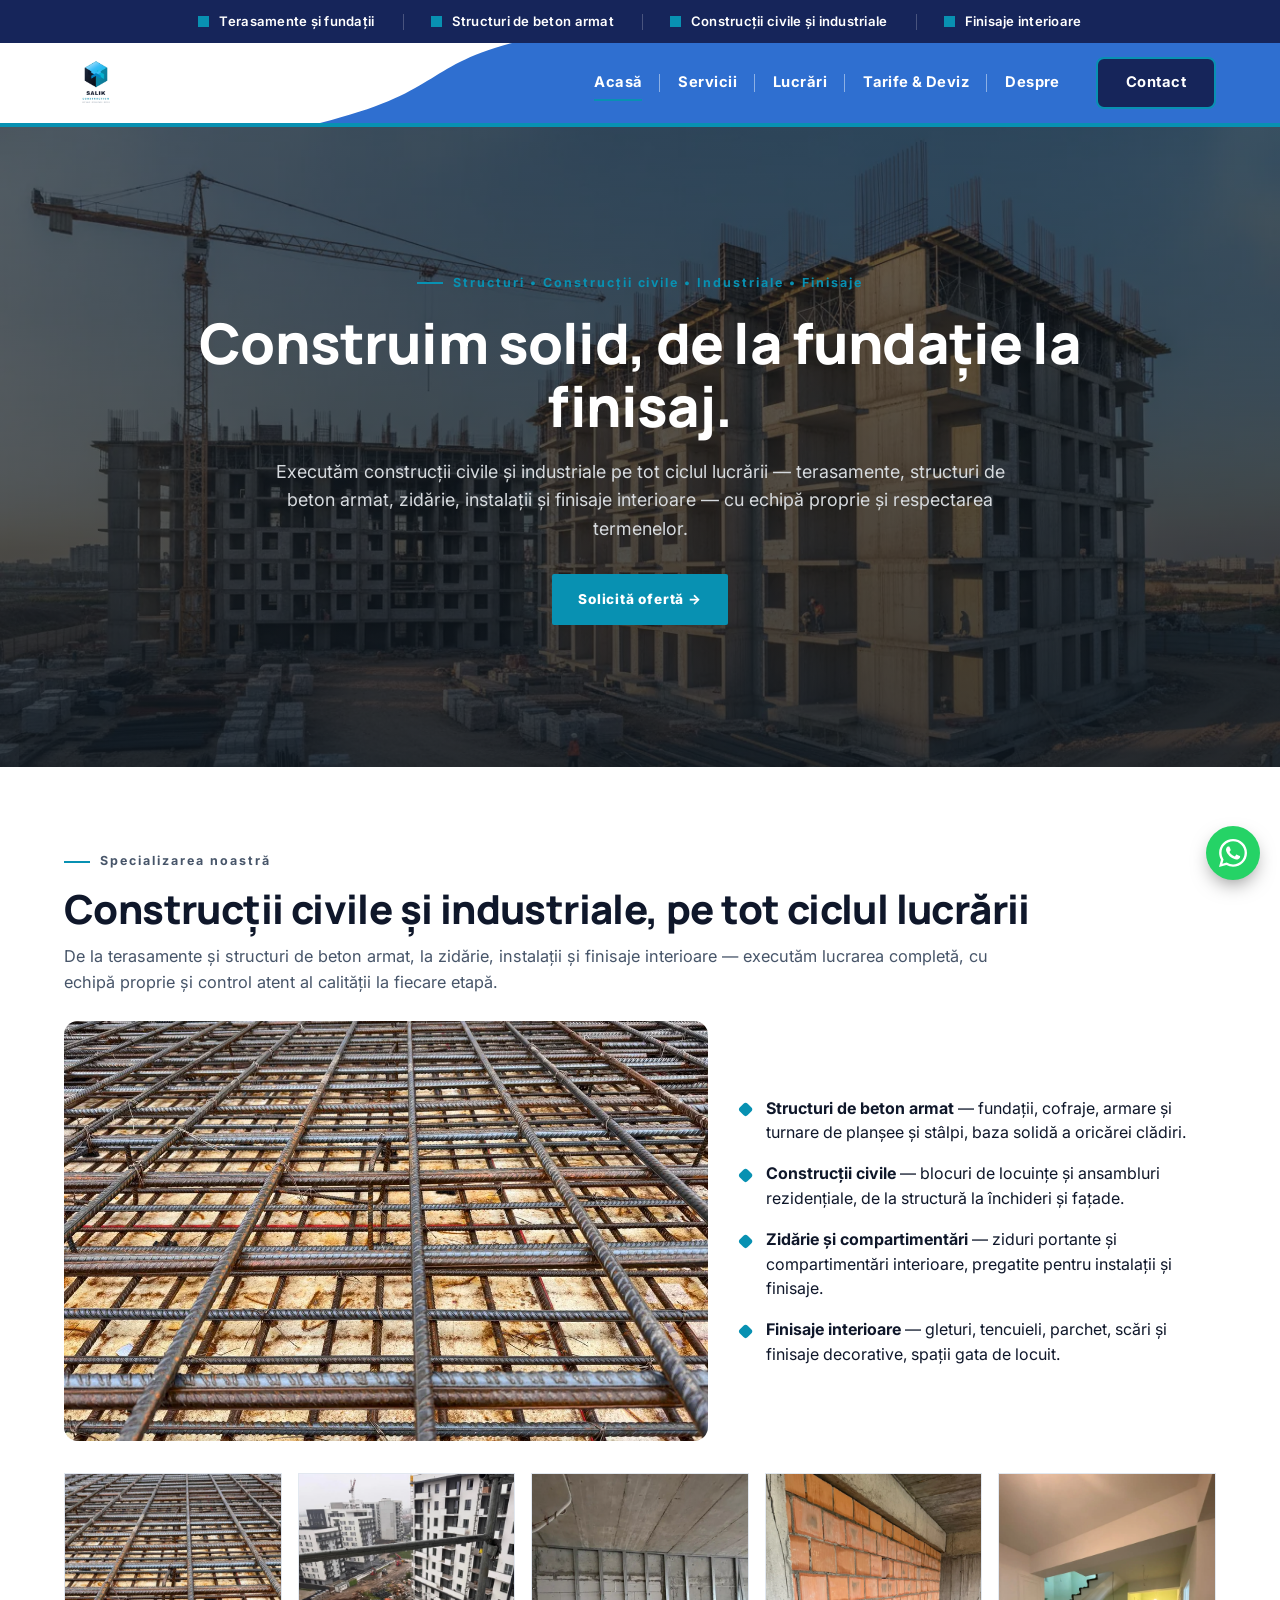
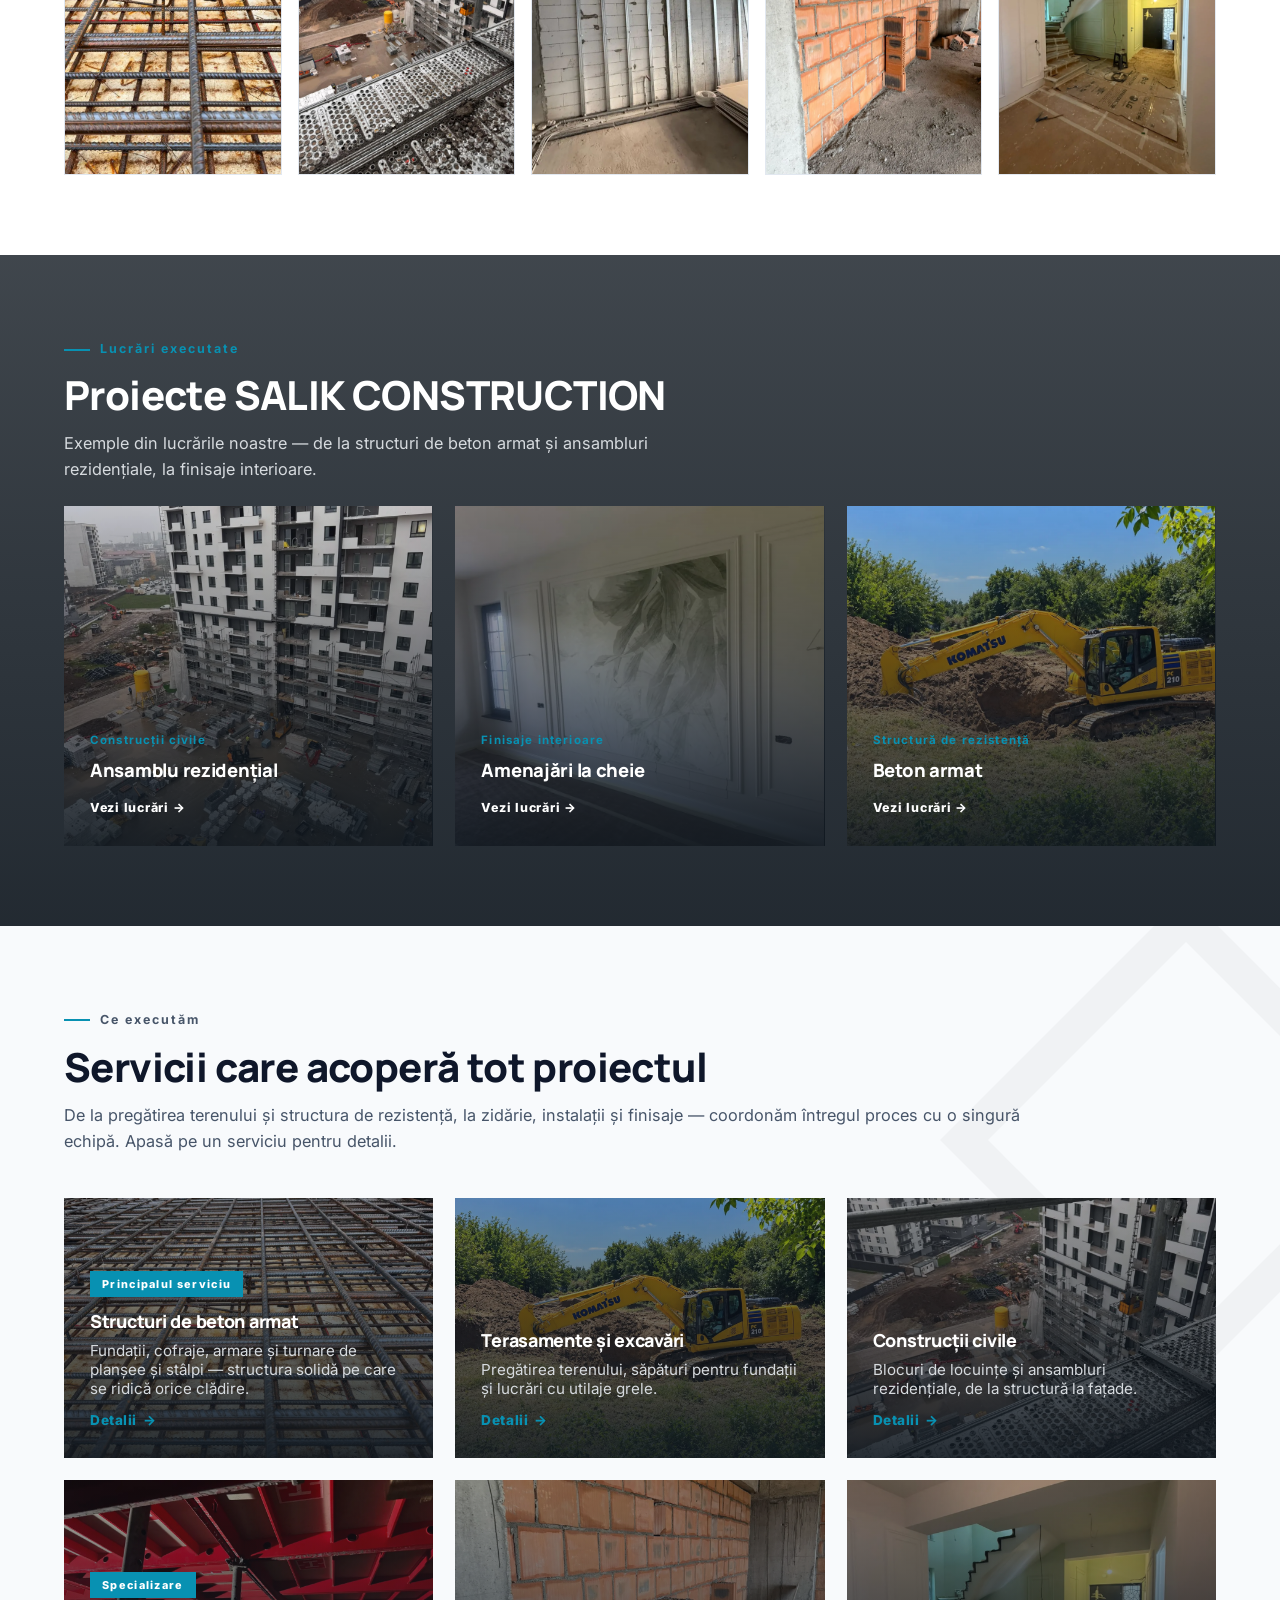
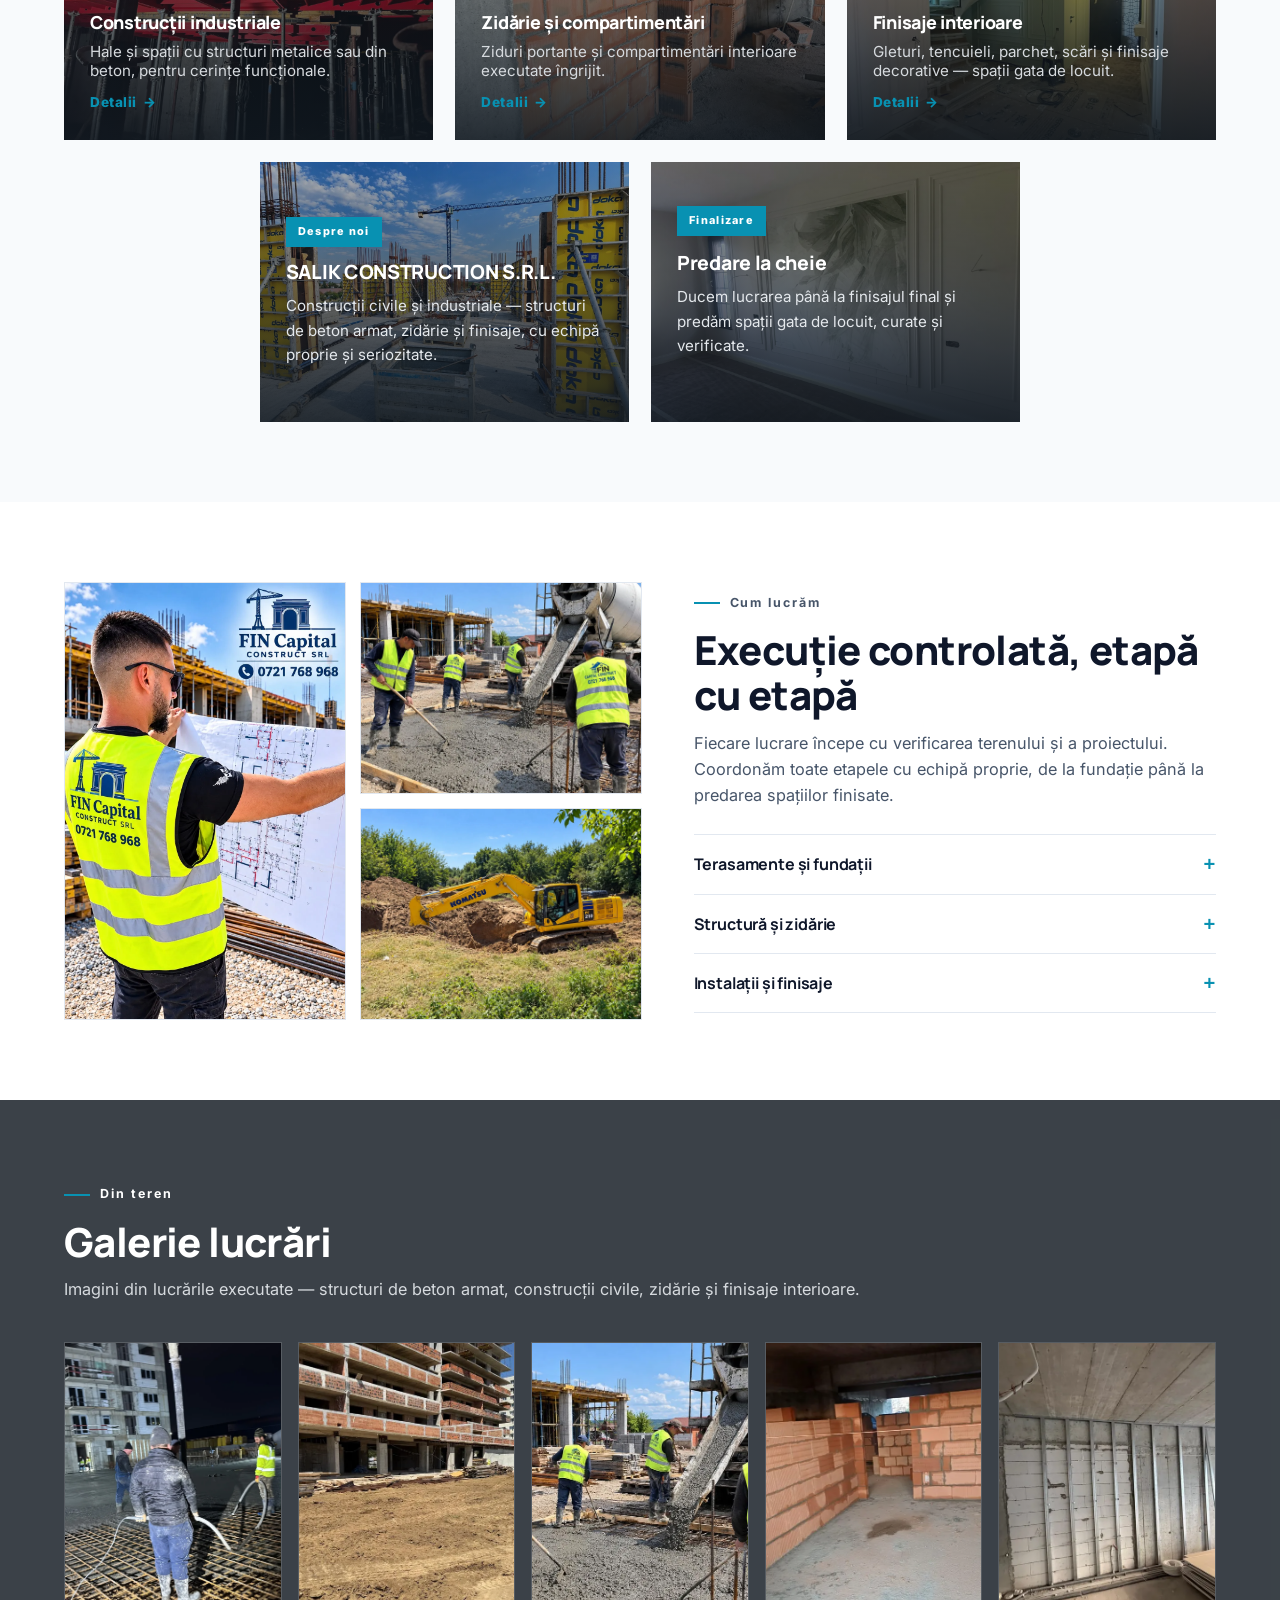
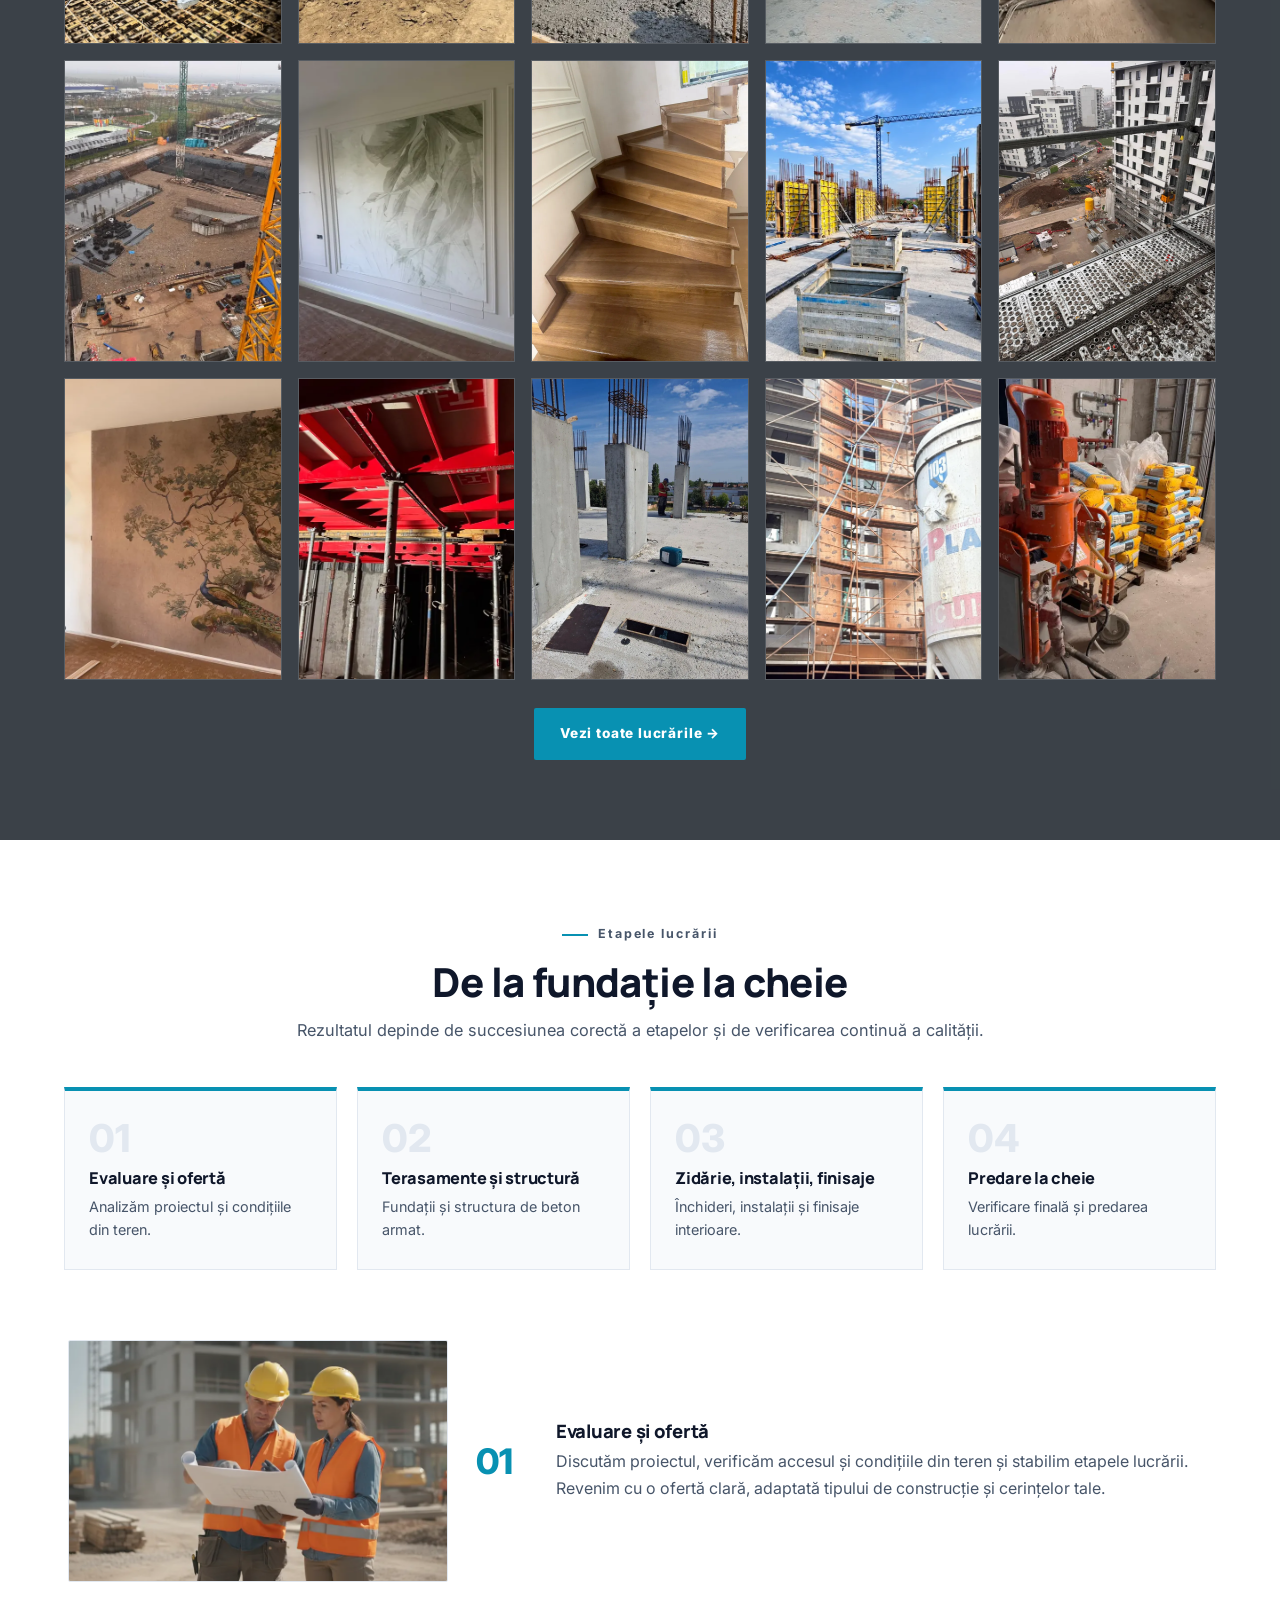
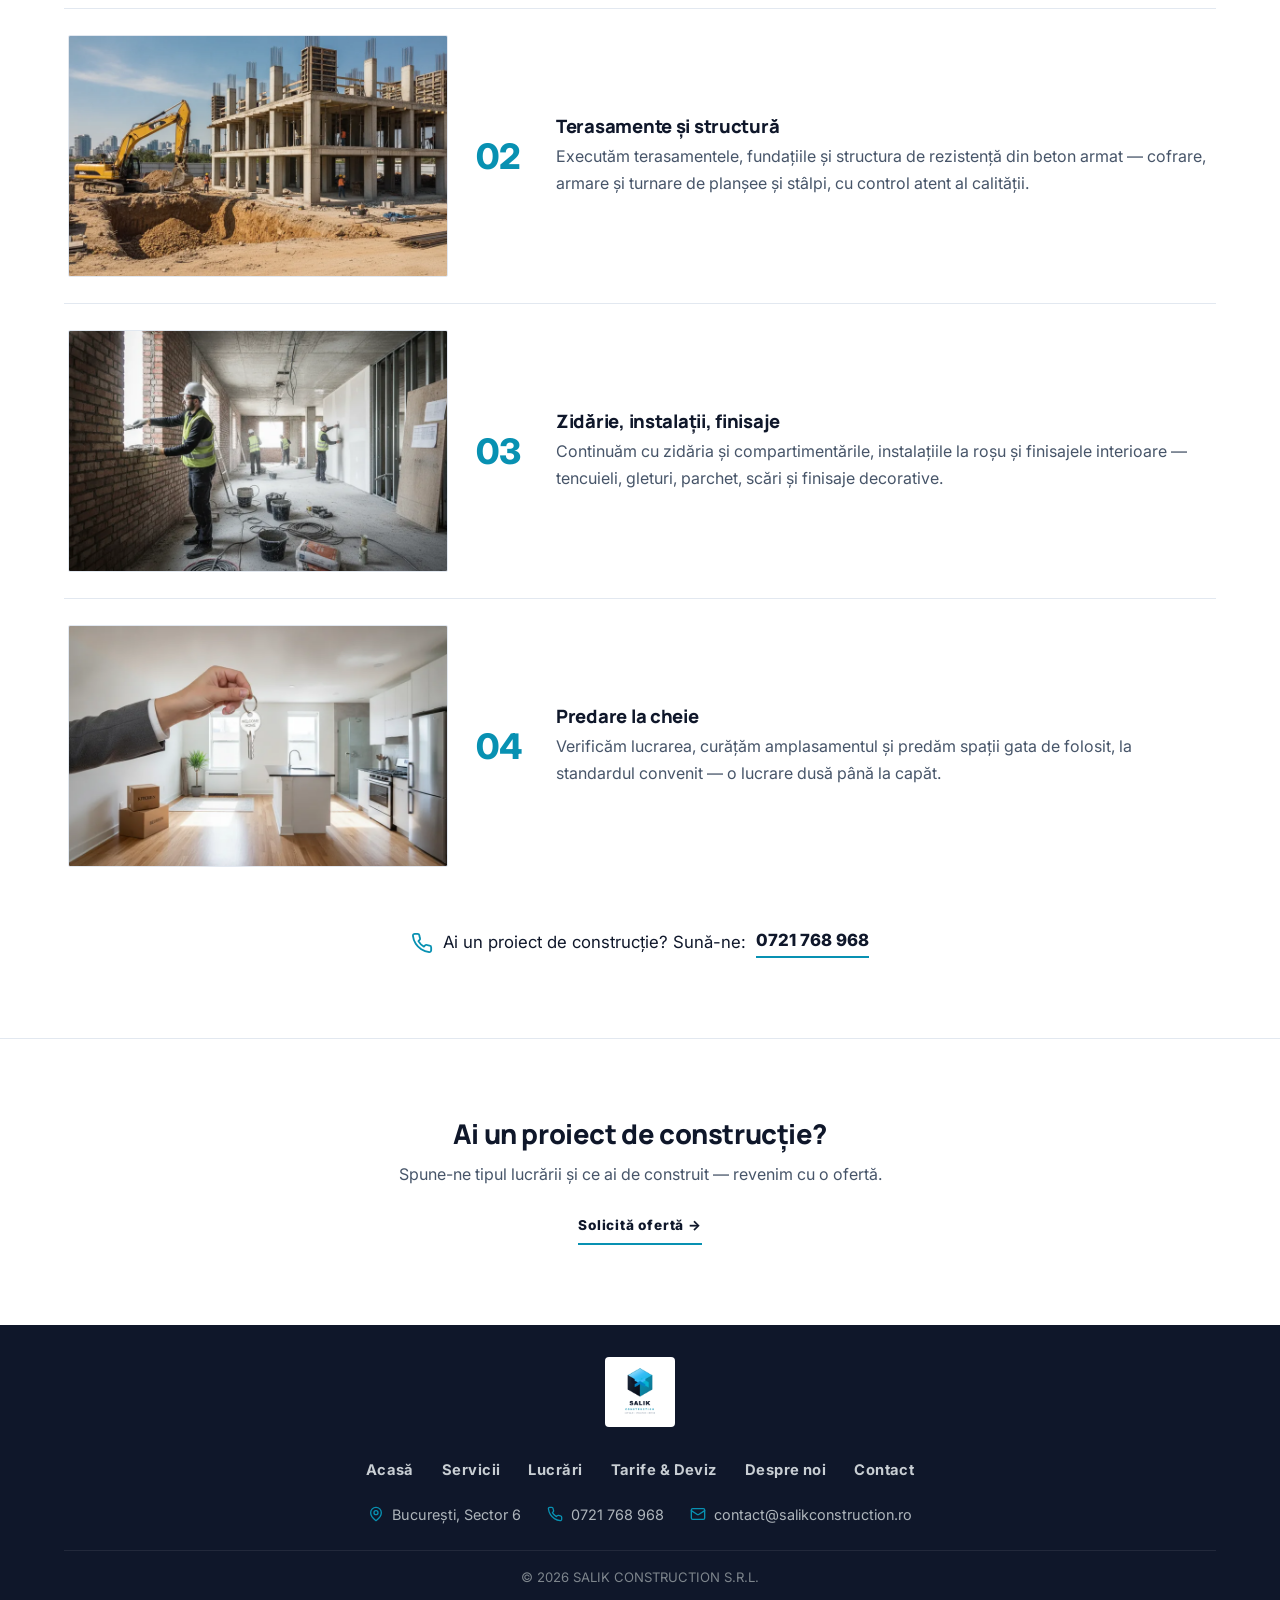
==== commit eb2f9dfe: "Add Tarife & Deviz to main navbar and footer across all pages" ====
--- a/index.html
+++ b/index.html
@@ -23,7 +23,7 @@
 <header class="hdr"><div class="wrap">
   <a class="brand" href="index.html" aria-label="SALIK CONSTRUCTION S.R.L."><img src="assets/img/logo.jpg" alt="SALIK CONSTRUCTION Logo" class="logo"></a>
   <nav class="main" id="nav" aria-label="Meniu principal">
-    <ul class="menu"><li class="current-menu-item"><a href="index.html">Acasă</a></li><li><a href="servicii.html">Servicii</a></li><li><a href="lucrari.html">Lucrări</a></li><li><a href="despre.html">Despre</a></li><li class="cta-item"><a href="contact.html">Contact</a></li></ul>  </nav>
+    <ul class="menu"><li class="current-menu-item"><a href="index.html">Acasă</a></li><li><a href="servicii.html">Servicii</a></li><li><a href="lucrari.html">Lucrări</a></li><li><a href="tarife.html">Tarife & Deviz</a></li><li><a href="despre.html">Despre</a></li><li class="cta-item"><a href="contact.html">Contact</a></li></ul>  </nav>
   <button class="burger" id="burger" aria-label="Deschide meniul" aria-expanded="false"><span></span><span></span><span></span></button>
 </div></header>
 
@@ -308,6 +308,7 @@
       <a href="index.html">Acasă</a>
       <a href="servicii.html">Servicii</a>
       <a href="lucrari.html">Lucrări</a>
+      <a href="tarife.html">Tarife & Deviz</a>
       <a href="despre.html">Despre noi</a>
       <a href="contact.html">Contact</a>
     </nav>
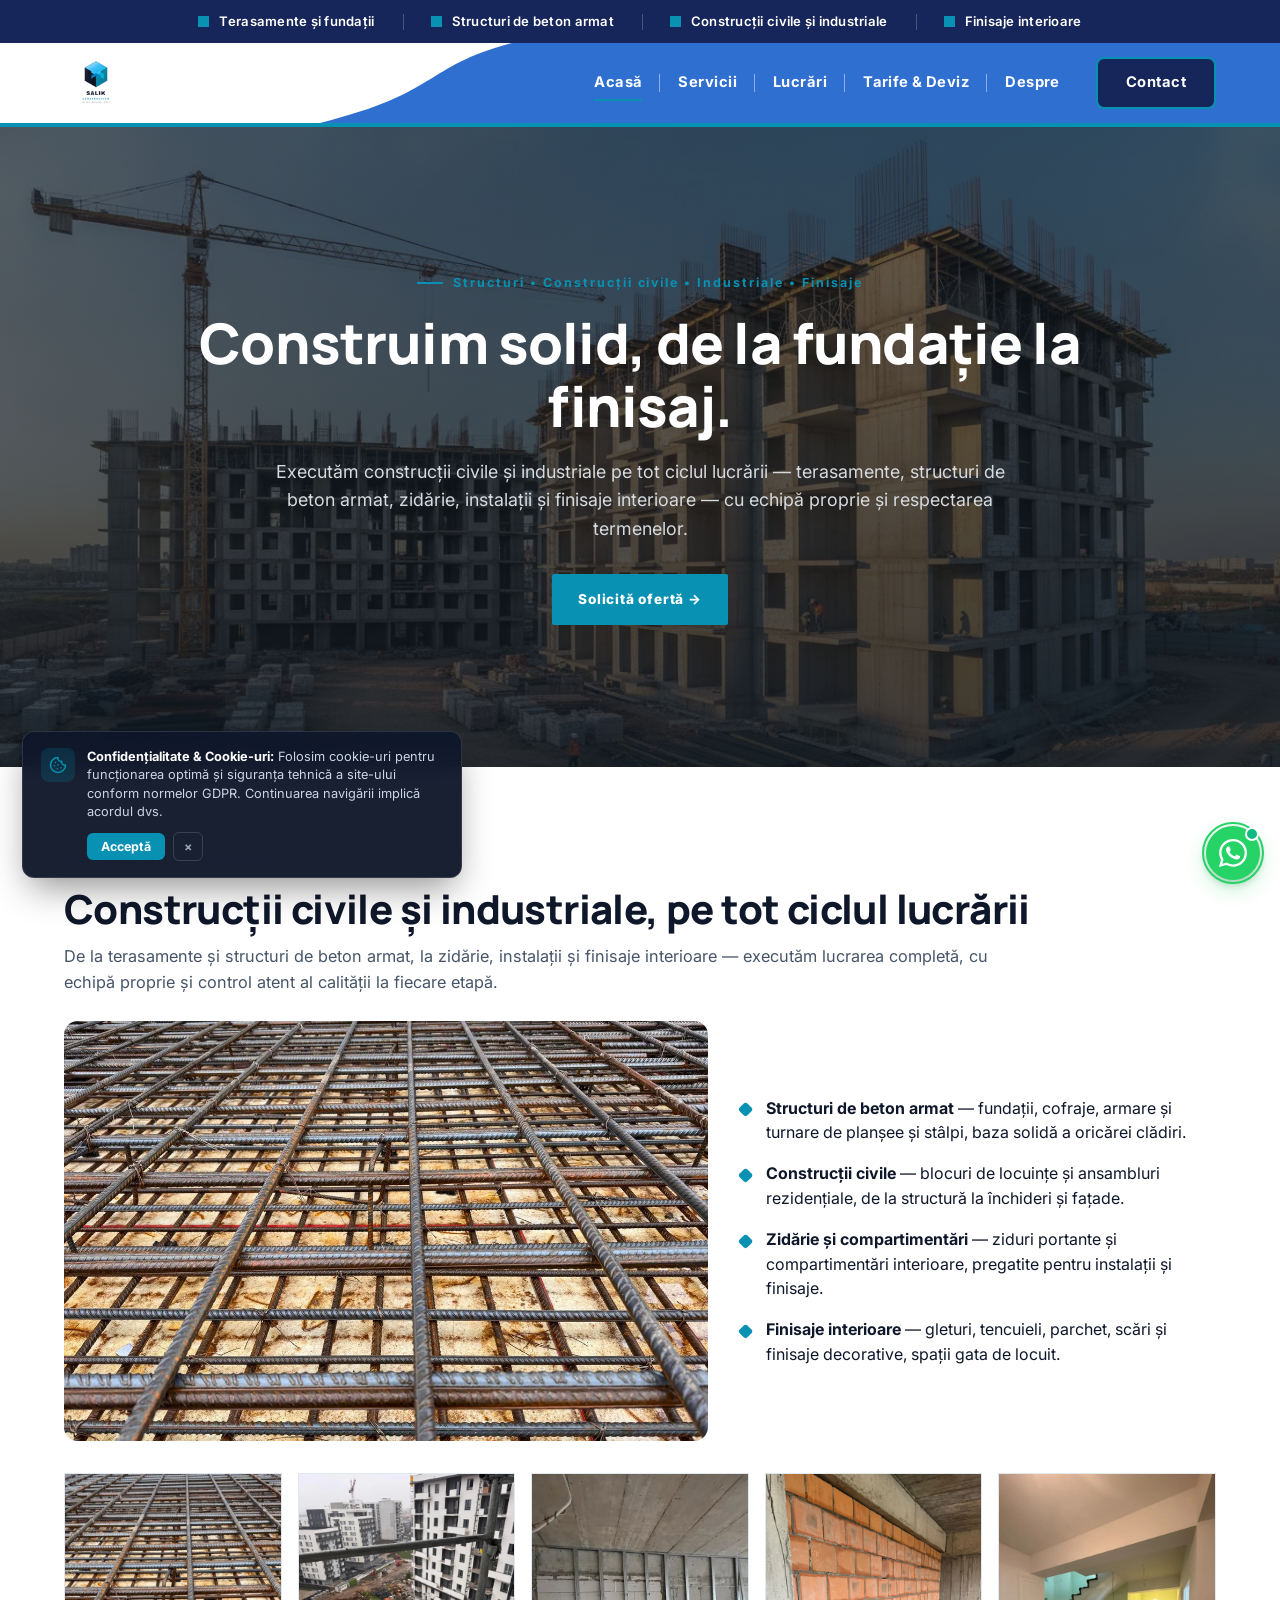
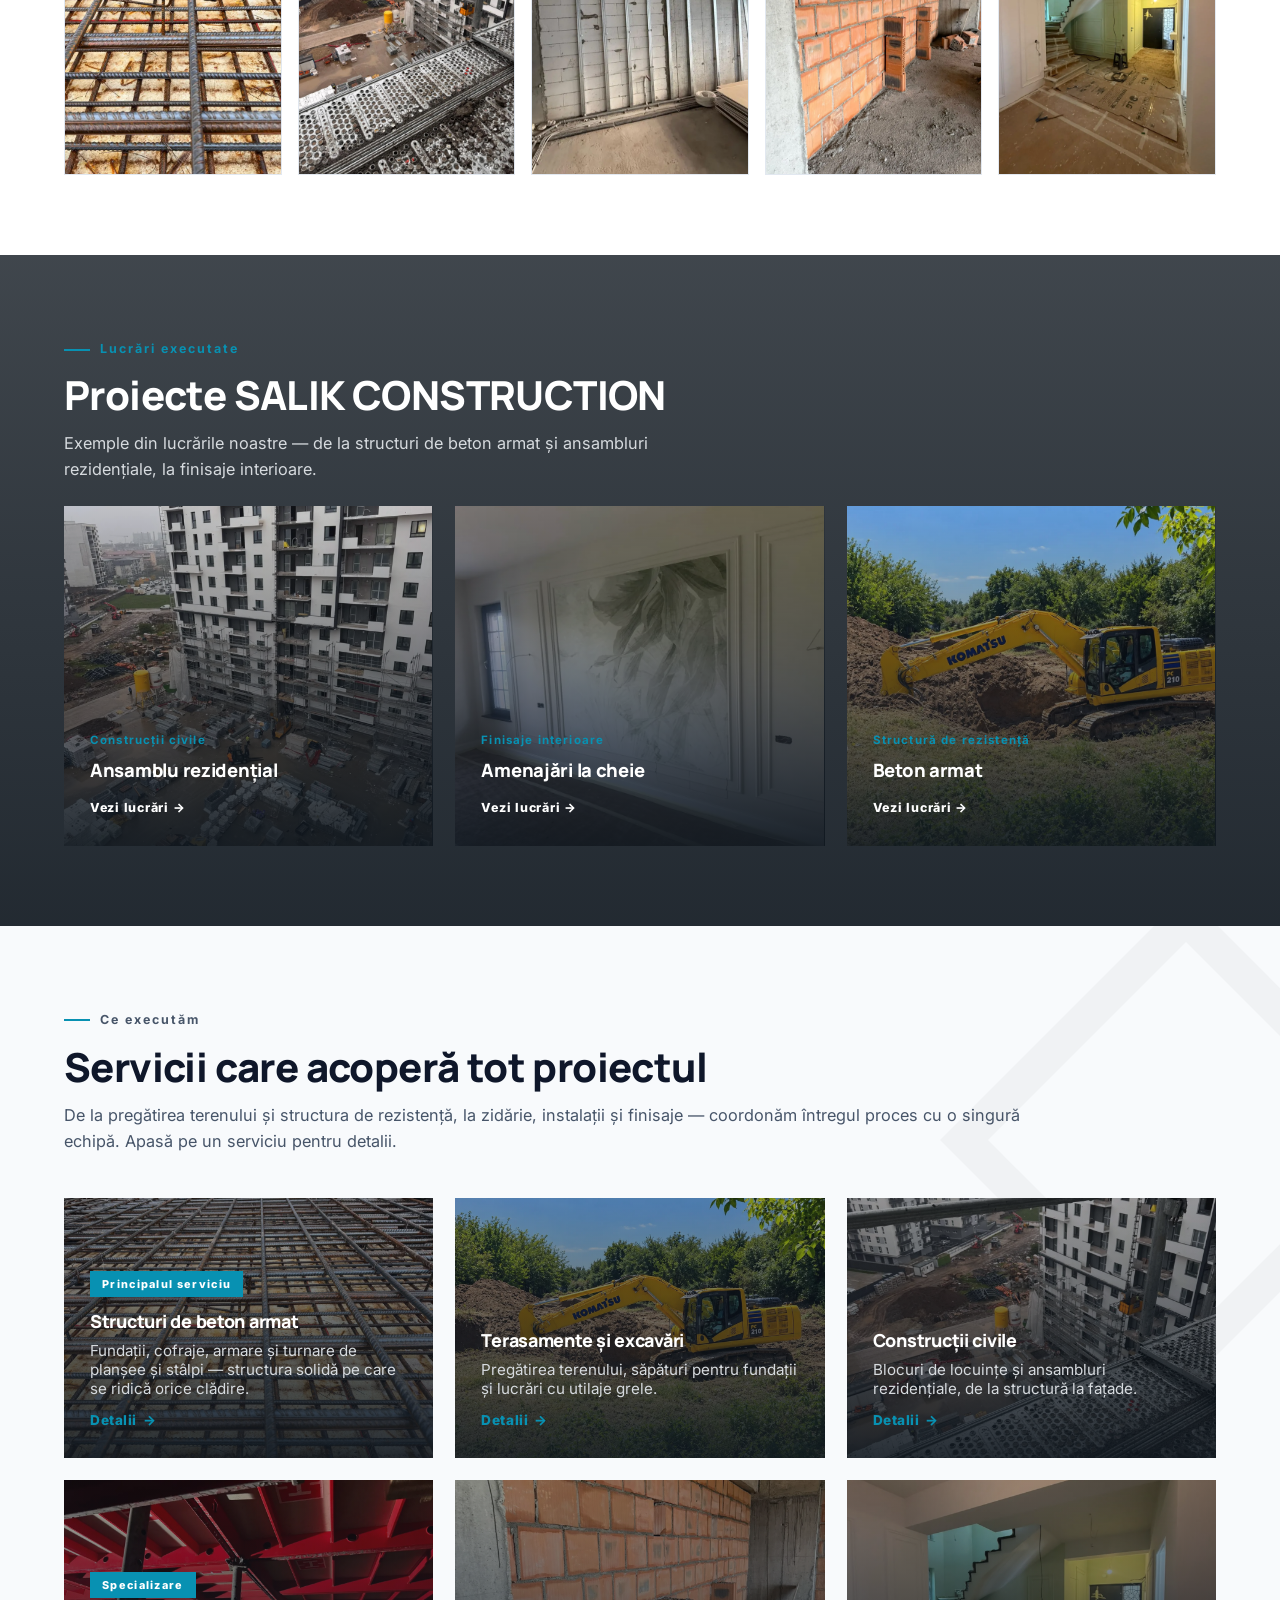
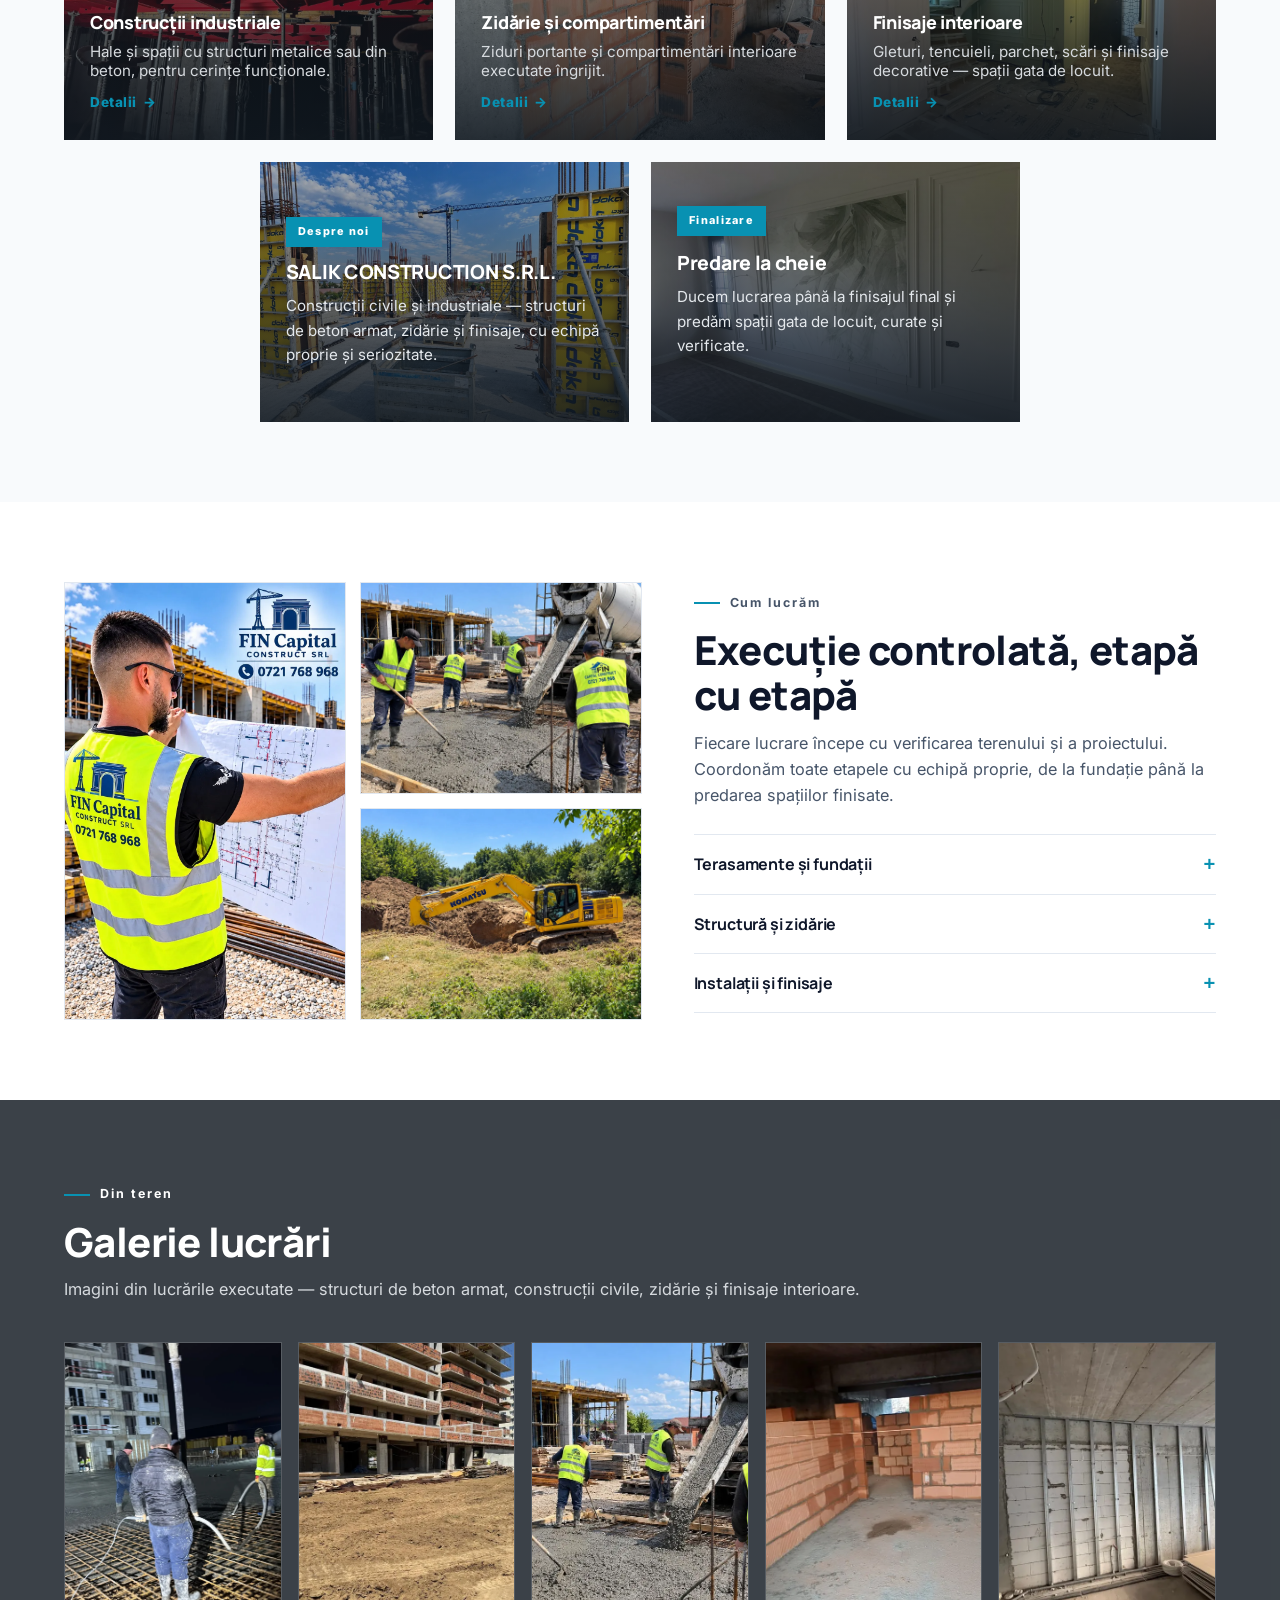
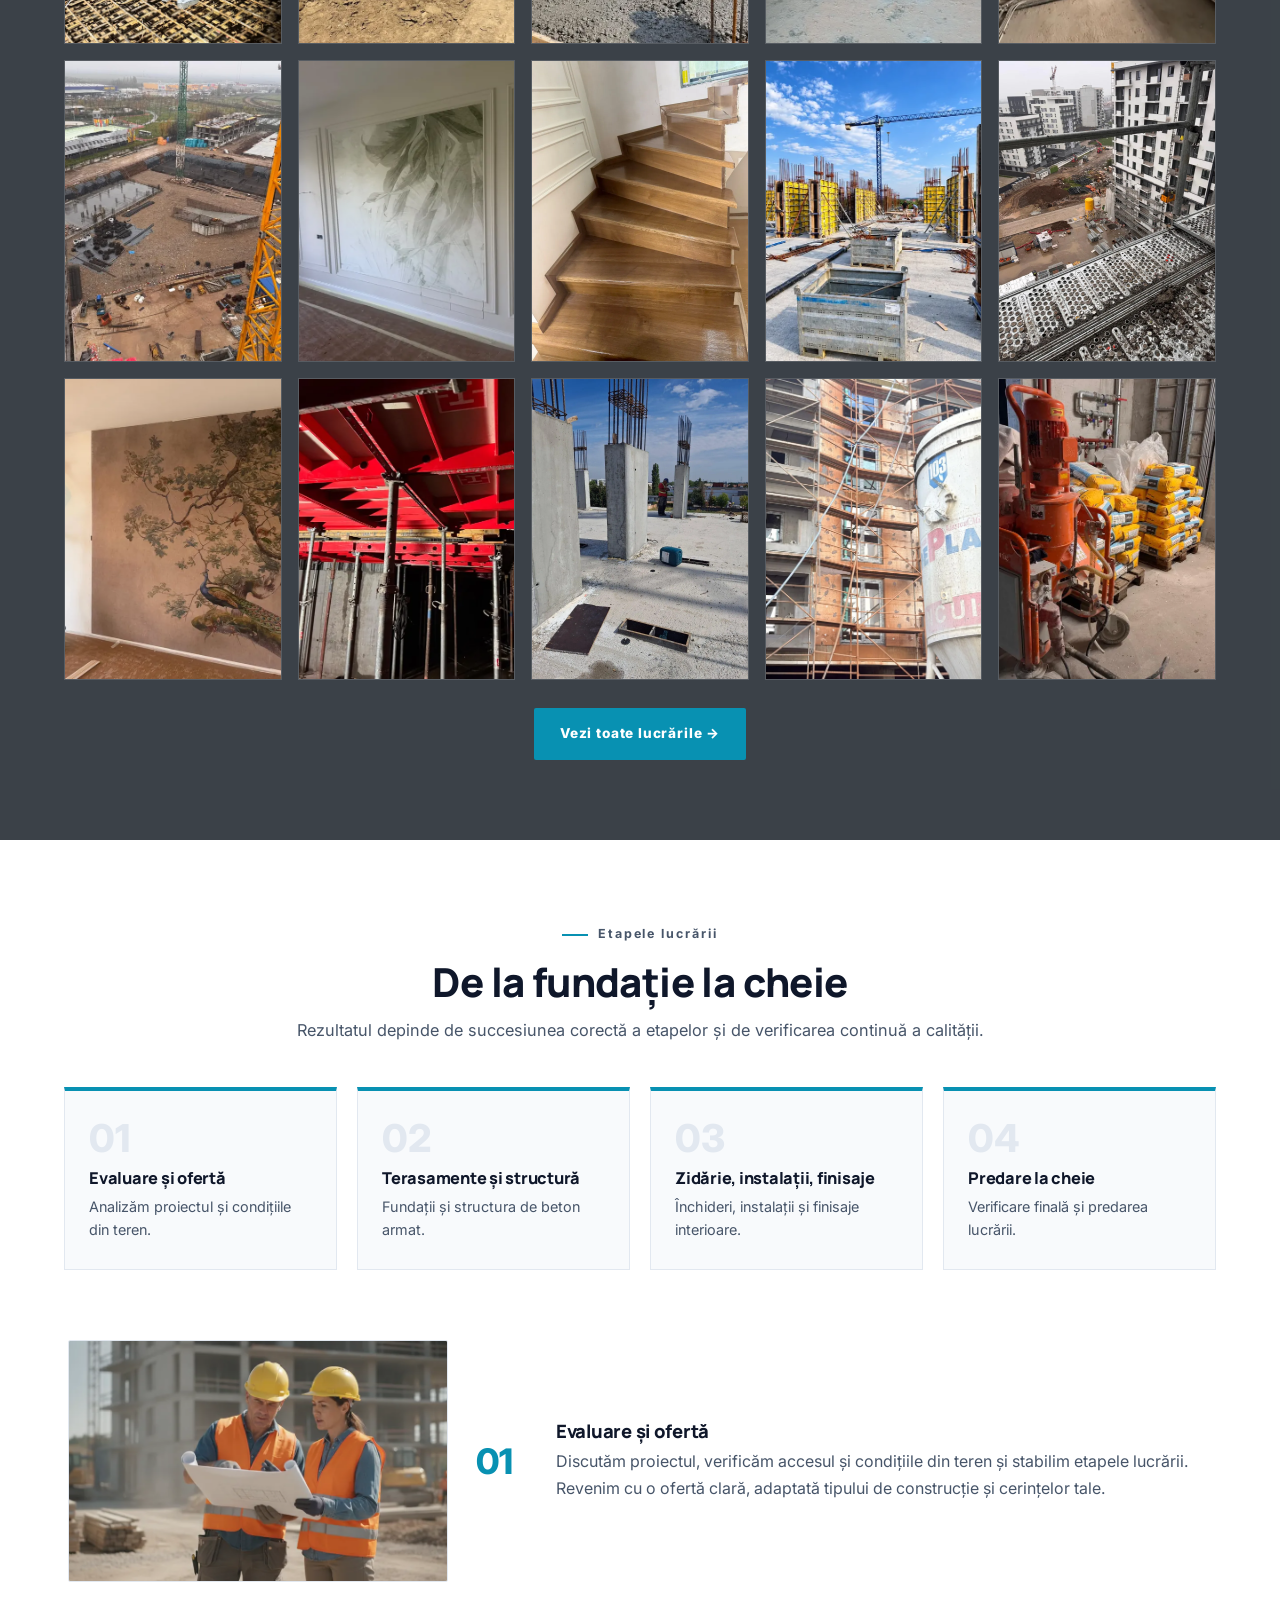
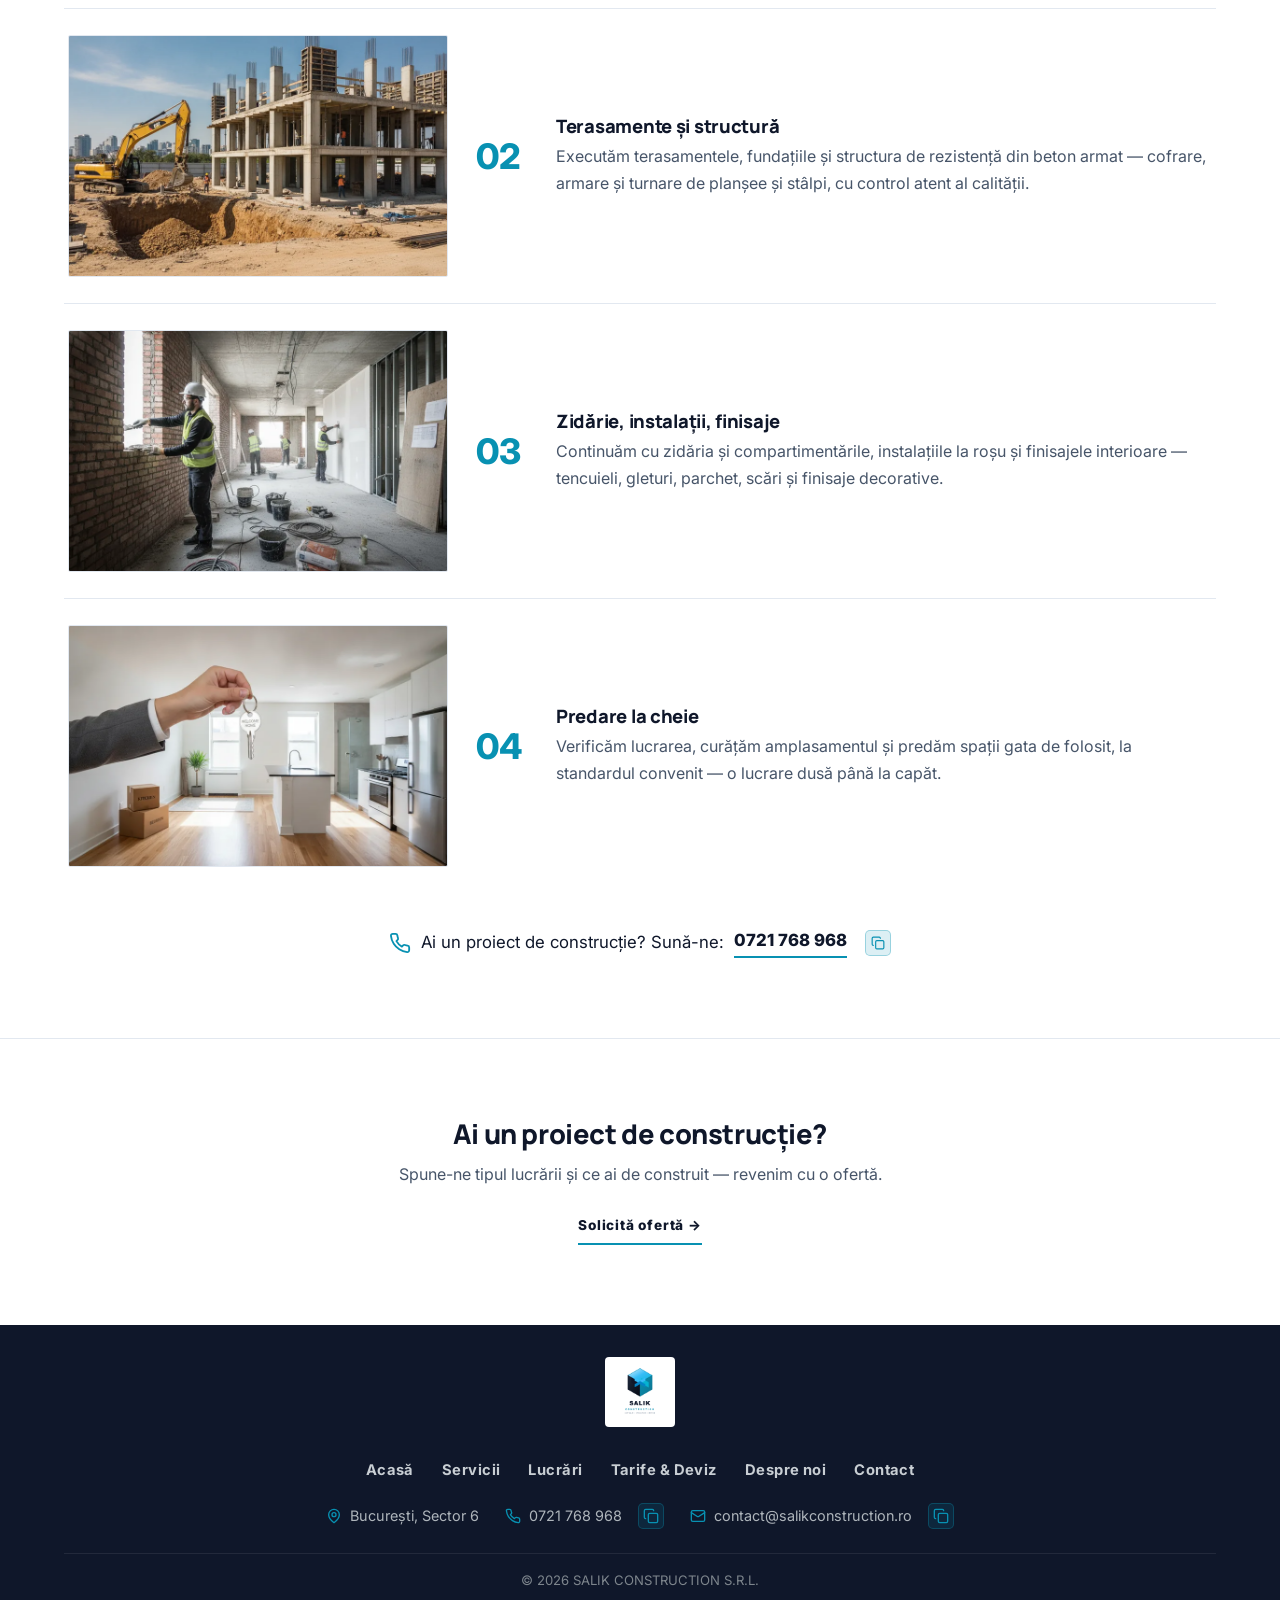
==== commit fc996eda: "feat(ui): add interactive features - calculator auto-clear, smart deviz carryover, copy-to-clipboard" ====
--- a/index.html
+++ b/index.html
@@ -290,8 +290,13 @@
       </div>
 
   <div class="etape-tel">
-    <svg width="24" height="24" viewBox="0 0 24 24" fill="none" stroke="currentColor" stroke-width="2" stroke-linecap="round" stroke-linejoin="round"><path d="M22 16.92v3a2 2 0 0 1-2.18 2 19.79 19.79 0 0 1-8.63-3.07 19.5 19.5 0 0 1-6-6 19.79 19.79 0 0 1-3.07-8.67A2 2 0 0 1 4.11 2h3a2 2 0 0 1 2 1.72c.13.96.36 1.9.7 2.81a2 2 0 0 1-.45 2.11L8.09 9.91a16 16 0 0 0 6 6l1.27-1.27a2 2 0 0 1 2.11-.45c.91.34 1.85.57 2.81.7A2 2 0 0 1 22 16.92Z"/></svg>    <span>Ai un proiect de construcție? Sună-ne:</span>
+    <svg width="24" height="24" viewBox="0 0 24 24" fill="none" stroke="currentColor" stroke-width="2" stroke-linecap="round" stroke-linejoin="round"><path d="M22 16.92v3a2 2 0 0 1-2.18 2 19.79 19.79 0 0 1-8.63-3.07 19.5 19.5 0 0 1-6-6 19.79 19.79 0 0 1-3.07-8.67A2 2 0 0 1 4.11 2h3a2 2 0 0 1 2 1.72c.13.96.36 1.9.7 2.81a2 2 0 0 1-.45 2.11L8.09 9.91a16 16 0 0 0 6 6l1.27-1.27a2 2 0 0 1 2.11-.45c.91.34 1.85.57 2.81.7A2 2 0 0 1 22 16.92Z"/></svg>
+    <span>Ai un proiect de construcție? Sună-ne:</span>
     <a href="tel:0721768968">0721 768 968</a>
+    <button type="button" class="copy-btn" onclick="copyToClipboard('0721768968', this, event)" aria-label="Copiază numărul de telefon" title="Copiază">
+      <svg viewBox="0 0 24 24" fill="none" stroke="currentColor" stroke-width="2" stroke-linecap="round" stroke-linejoin="round"><rect width="14" height="14" x="8" y="8" rx="2" ry="2"/><path d="M4 16c-1.1 0-2-.9-2-2V4c0-1.1.9-2 2-2h10c1.1 0 2 .9 2 2"/></svg>
+      <span class="copy-tooltip">✓ Copiat!</span>
+    </button>
   </div>
 </div></section>
 <section class="cta-sec sec" id="oferta"><div class="wrap">
@@ -315,8 +320,23 @@
 
     <ul class="fcontact">
       <li><svg width="24" height="24" viewBox="0 0 24 24" fill="none" stroke="currentColor" stroke-width="2" stroke-linecap="round" stroke-linejoin="round"><path d="M20 10c0 6-8 12-8 12s-8-6-8-12a8 8 0 0 1 16 0Z"/><circle cx="12" cy="10" r="3"/></svg><span>București, Sector 6</span></li>
-      <li><svg width="24" height="24" viewBox="0 0 24 24" fill="none" stroke="currentColor" stroke-width="2" stroke-linecap="round" stroke-linejoin="round"><path d="M22 16.92v3a2 2 0 0 1-2.18 2 19.79 19.79 0 0 1-8.63-3.07 19.5 19.5 0 0 1-6-6 19.79 19.79 0 0 1-3.07-8.67A2 2 0 0 1 4.11 2h3a2 2 0 0 1 2 1.72c.13.96.36 1.9.7 2.81a2 2 0 0 1-.45 2.11L8.09 9.91a16 16 0 0 0 6 6l1.27-1.27a2 2 0 0 1 2.11-.45c.91.34 1.85.57 2.81.7A2 2 0 0 1 22 16.92Z"/></svg><a href="tel:0721768968">0721 768 968</a></li>
-      <li><svg width="24" height="24" viewBox="0 0 24 24" fill="none" stroke="currentColor" stroke-width="2" stroke-linecap="round" stroke-linejoin="round"><rect width="20" height="16" x="2" y="4" rx="2"/><path d="m22 7-8.97 5.7a1.94 1.94 0 0 1-2.06 0L2 7"/></svg><a href="mailto:contact@salikconstruction.ro">contact@salikconstruction.ro</a></li>    </ul>
+      <li>
+        <svg width="24" height="24" viewBox="0 0 24 24" fill="none" stroke="currentColor" stroke-width="2" stroke-linecap="round" stroke-linejoin="round"><path d="M22 16.92v3a2 2 0 0 1-2.18 2 19.79 19.79 0 0 1-8.63-3.07 19.5 19.5 0 0 1-6-6 19.79 19.79 0 0 1-3.07-8.67A2 2 0 0 1 4.11 2h3a2 2 0 0 1 2 1.72c.13.96.36 1.9.7 2.81a2 2 0 0 1-.45 2.11L8.09 9.91a16 16 0 0 0 6 6l1.27-1.27a2 2 0 0 1 2.11-.45c.91.34 1.85.57 2.81.7A2 2 0 0 1 22 16.92Z"/></svg>
+        <a href="tel:0721768968">0721 768 968</a>
+        <button type="button" class="copy-btn" onclick="copyToClipboard('0721768968', this, event)" aria-label="Copiază numărul de telefon" title="Copiază">
+          <svg viewBox="0 0 24 24" fill="none" stroke="currentColor" stroke-width="2" stroke-linecap="round" stroke-linejoin="round"><rect width="14" height="14" x="8" y="8" rx="2" ry="2"/><path d="M4 16c-1.1 0-2-.9-2-2V4c0-1.1.9-2 2-2h10c1.1 0 2 .9 2 2"/></svg>
+          <span class="copy-tooltip">✓ Copiat!</span>
+        </button>
+      </li>
+      <li>
+        <svg width="24" height="24" viewBox="0 0 24 24" fill="none" stroke="currentColor" stroke-width="2" stroke-linecap="round" stroke-linejoin="round"><rect width="20" height="16" x="2" y="4" rx="2"/><path d="m22 7-8.97 5.7a1.94 1.94 0 0 1-2.06 0L2 7"/></svg>
+        <a href="mailto:contact@salikconstruction.ro">contact@salikconstruction.ro</a>
+        <button type="button" class="copy-btn" onclick="copyToClipboard('contact@salikconstruction.ro', this, event)" aria-label="Copiază adresa de email" title="Copiază">
+          <svg viewBox="0 0 24 24" fill="none" stroke="currentColor" stroke-width="2" stroke-linecap="round" stroke-linejoin="round"><rect width="14" height="14" x="8" y="8" rx="2" ry="2"/><path d="M4 16c-1.1 0-2-.9-2-2V4c0-1.1.9-2 2-2h10c1.1 0 2 .9 2 2"/></svg>
+          <span class="copy-tooltip">✓ Copiat!</span>
+        </button>
+      </li>
+    </ul>
   </div>
 
   <div class="fbot">
@@ -324,7 +344,45 @@
   </div>
 </div></footer>
 
-<a class="gm-whatsapp-float" href="https://wa.me/40721768968" target="_blank" rel="noopener" aria-label="WhatsApp"><svg width="24" height="24" viewBox="0 0 24 24" fill="currentColor" xmlns="http://www.w3.org/2000/svg"><path d="M17.472 14.382c-.297-.149-1.758-.867-2.03-.967-.273-.099-.471-.148-.67.15-.197.297-.767.966-.94 1.164-.173.199-.347.223-.644.075-.297-.15-1.255-.463-2.39-1.475-.883-.788-1.48-1.761-1.653-2.059-.173-.297-.018-.458.13-.606.134-.133.298-.347.446-.52.149-.174.198-.298.298-.497.099-.198.05-.371-.025-.52-.075-.149-.669-1.612-.916-2.207-.242-.579-.487-.5-.669-.51l-.57-.01c-.198 0-.52.074-.792.372-.272.297-1.04 1.016-1.04 2.479 0 1.462 1.065 2.875 1.213 3.074.149.198 2.096 3.2 5.077 4.487.71.306 1.263.489 1.695.625.712.227 1.36.195 1.872.118.571-.085 1.758-.719 2.006-1.413.248-.694.248-1.289.173-1.413-.074-.124-.272-.198-.57-.347M12.05 21.785h-.004a9.87 9.87 0 01-5.031-1.378l-.361-.214-3.741.982.998-3.648-.235-.374a9.86 9.86 0 01-1.51-5.26c.002-5.45 4.437-9.884 9.888-9.884 2.64 0 5.122 1.03 6.988 2.898a9.825 9.825 0 012.893 6.994c-.003 5.45-4.437 9.885-9.885 9.885M20.52 3.449C18.24 1.245 15.24 0 12.045 0 5.463 0 .104 5.334.101 11.892c0 2.096.549 4.142 1.595 5.945L0 24l6.335-1.652a12.062 12.062 0 005.71 1.447h.006c6.585 0 11.946-5.335 11.949-11.896 0-3.176-1.24-6.165-3.495-8.411"/></svg></a>
+<!-- Floating Scroll To Top Button -->
+<button id="scrollTopBtn" class="scroll-top-btn" aria-label="Înapoi sus" title="Înapoi sus">
+  <svg viewBox="0 0 24 24" fill="none" stroke="currentColor" stroke-width="2.5" stroke-linecap="round" stroke-linejoin="round">
+    <polyline points="18 15 12 9 6 15"></polyline>
+  </svg>
+</button>
+
+<!-- Floating WhatsApp with Radar Pulse Beacon & Live Tooltip -->
+<a class="gm-whatsapp-float" href="https://wa.me/40721768968" target="_blank" rel="noopener noreferrer" aria-label="WhatsApp">
+  <span class="wa-radar-ring"></span>
+  <span class="wa-radar-dot"></span>
+  <svg viewBox="0 0 24 24" fill="currentColor" xmlns="http://www.w3.org/2000/svg"><path d="M17.472 14.382c-.297-.149-1.758-.867-2.03-.967-.273-.099-.471-.148-.67.15-.197.297-.767.966-.94 1.164-.173.199-.347.223-.644.075-.297-.15-1.255-.463-2.39-1.475-.883-.788-1.48-1.761-1.653-2.059-.173-.297-.018-.458.13-.606.134-.133.298-.347.446-.52.149-.174.198-.298.298-.497.099-.198.05-.371-.025-.52-.075-.149-.669-1.612-.916-2.207-.242-.579-.487-.5-.669-.51l-.57-.01c-.198 0-.52.074-.792.372-.272.297-1.04 1.016-1.04 2.479 0 1.462 1.065 2.875 1.213 3.074.149.198 2.096 3.2 5.077 4.487.71.306 1.263.489 1.695.625.712.227 1.36.195 1.872.118.571-.085 1.758-.719 2.006-1.413.248-.694.248-1.289.173-1.413-.074-.124-.272-.198-.57-.347M12.05 21.785h-.004a9.87 9.87 0 01-5.031-1.378l-.361-.214-3.741.982.998-3.648-.235-.374a9.86 9.86 0 01-1.51-5.26c.002-5.45 4.437-9.884 9.888-9.884 2.64 0 5.122 1.03 6.988 2.898a9.825 9.825 0 012.893 6.994c-.003 5.45-4.437 9.885-9.885 9.885M20.52 3.449C18.24 1.245 15.24 0 12.045 0 5.463 0 .104 5.334.101 11.892c0 2.096.549 4.142 1.595 5.945L0 24l6.335-1.652a12.062 12.062 0 005.71 1.447h.006c6.585 0 11.946-5.335 11.949-11.896 0-3.176-1.24-6.165-3.495-8.411"/></svg>
+  <div class="wa-hover-pill">
+    <span class="wa-pill-dot"></span>
+    <div>
+      <strong>Suntem online</strong>
+      <small>Răspundem rapid pe WhatsApp</small>
+    </div>
+  </div>
+</a>
+
+<!-- GDPR Cookie Banner -->
+<div id="salikCookieBanner" class="salik-cookie-banner" role="dialog" aria-label="Acord cookie-uri">
+  <div class="scb-content">
+    <div class="scb-icon">
+      <svg viewBox="0 0 24 24" fill="none" stroke="currentColor" stroke-width="2" stroke-linecap="round" stroke-linejoin="round">
+        <path d="M12 2a10 10 0 1 0 10 10 4 4 0 0 1-5-5 4 4 0 0 1-5-5"/>
+        <path d="M8.5 8.5v.01"/><path d="M16 15.5v.01"/><path d="M12 12v.01"/><path d="M11 17v.01"/><path d="M7 13v.01"/>
+      </svg>
+    </div>
+    <div class="scb-text">
+      <p><strong>Confidențialitate & Cookie-uri:</strong> Folosim cookie-uri pentru funcționarea optimă și siguranța tehnică a site-ului conform normelor GDPR. Continuarea navigării implică acordul dvs.</p>
+      <div class="scb-actions">
+        <button id="scbAccept" class="scb-btn scb-btn-accept">Acceptă</button>
+        <button id="scbDecline" class="scb-btn scb-btn-close" aria-label="Închide">&times;</button>
+      </div>
+    </div>
+  </div>
+</div>
 
   <script src="assets/js/main.js"></script>
 </body>
--- a/assets/css/style.css
+++ b/assets/css/style.css
@@ -312,9 +312,9 @@
 @media(max-width:640px){footer.site .fbar,footer.site .fbot{flex-direction:column;text-align:center;align-items:center}footer.site .fcontact{justify-content:center}}
 
 /* whatsapp float */
-.gm-whatsapp-float{position:fixed;right:20px;bottom:20px;z-index:80;width:54px;height:54px;background:#25D366;border-radius:50%;display:flex;align-items:center;justify-content:center;box-shadow:0 8px 20px -6px rgba(0,0,0,.5);transition:.2s}
-.gm-whatsapp-float:hover{transform:scale(1.08)}
-.gm-whatsapp-float svg{width:28px;height:28px;color:#fff}
+.gm-whatsapp-float{position:fixed;right:20px;bottom:20px;z-index:90;width:54px;height:54px;background:#25D366;border-radius:50%;display:flex;align-items:center;justify-content:center;box-shadow:0 8px 24px -4px rgba(37,211,102,.45),0 4px 10px rgba(0,0,0,.2);transition:transform .25s cubic-bezier(0.16,1,0.3,1),box-shadow .25s ease;text-decoration:none}
+.gm-whatsapp-float:hover{transform:scale(1.08);box-shadow:0 12px 28px -4px rgba(37,211,102,.6),0 6px 14px rgba(0,0,0,.25)}
+.gm-whatsapp-float svg{width:28px;height:28px;color:#fff;position:relative;z-index:2}
 
 /* mobile padding reset */
 @media(max-width:768px){
@@ -411,3 +411,355 @@
 .brand{display:inline-flex;align-items:center;gap:12px;text-decoration:none}
 .brand-title{font-family:"Manrope",sans-serif;font-weight:800;font-size:1.15rem;color:var(--antracit);letter-spacing:-.01em;display:flex;flex-direction:column;line-height:1.2}
 .brand-title small{font-size:.68rem;font-weight:600;color:var(--turkuaz);letter-spacing:.05em}
+
+/* ============================================================
+   FAZ 4: MODERN INTERACTIVE UI COMPONENTS
+   (Scroll-to-Top, Copy-to-Clipboard, WhatsApp Beacon, Cookie, Toast)
+   ============================================================ */
+
+/* 1. WhatsApp Float & Pulsing Radar Beacon */
+.gm-whatsapp-float .wa-radar-ring {
+  position: absolute;
+  inset: -4px;
+  border-radius: 50%;
+  border: 2px solid #25D366;
+  animation: waRadarPulse 2.2s cubic-bezier(0.24, 0, 0.38, 1) infinite;
+  pointer-events: none;
+  z-index: 1;
+}
+@keyframes waRadarPulse {
+  0% { transform: scale(0.92); opacity: 0.9; }
+  60% { transform: scale(1.48); opacity: 0; }
+  100% { transform: scale(1.52); opacity: 0; }
+}
+
+.gm-whatsapp-float .wa-radar-dot {
+  position: absolute;
+  top: 1px;
+  right: 1px;
+  width: 14px;
+  height: 14px;
+  background: #10B981;
+  border: 2.5px solid #FFFFFF;
+  border-radius: 50%;
+  z-index: 3;
+}
+
+.gm-whatsapp-float .wa-hover-pill {
+  position: absolute;
+  right: calc(100% + 14px);
+  top: 50%;
+  transform: translateY(-50%) translateX(10px);
+  background: #0F172A;
+  color: #FFFFFF;
+  padding: 8px 14px;
+  border-radius: 20px;
+  white-space: nowrap;
+  box-shadow: 0 10px 25px rgba(0, 0, 0, 0.35);
+  border: 1px solid rgba(255, 255, 255, 0.12);
+  opacity: 0;
+  pointer-events: none;
+  transition: all .25s cubic-bezier(0.16, 1, 0.3, 1);
+  display: flex;
+  align-items: center;
+  gap: 10px;
+  font-size: 0.82rem;
+  line-height: 1.25;
+}
+.gm-whatsapp-float .wa-hover-pill strong {
+  display: block;
+  font-weight: 700;
+  color: #FFFFFF;
+}
+.gm-whatsapp-float .wa-hover-pill small {
+  display: block;
+  font-size: 0.72rem;
+  color: #94A3B8;
+}
+.gm-whatsapp-float .wa-hover-pill .wa-pill-dot {
+  width: 8px;
+  height: 8px;
+  background: #10B981;
+  border-radius: 50%;
+  box-shadow: 0 0 8px #10B981;
+  flex: none;
+}
+@media (hover: hover) and (min-width: 769px) {
+  .gm-whatsapp-float:hover .wa-hover-pill {
+    opacity: 1;
+    pointer-events: auto;
+    transform: translateY(-50%) translateX(0);
+  }
+}
+@media (max-width: 768px) {
+  .gm-whatsapp-float .wa-hover-pill {
+    display: none !important;
+  }
+}
+
+/* 2. Scroll-to-Top Floating Button */
+.scroll-top-btn {
+  position: fixed;
+  right: 20px;
+  bottom: 84px;
+  z-index: 89;
+  width: 44px;
+  height: 44px;
+  background: #0F172A;
+  color: #FFFFFF;
+  border: 1px solid rgba(255, 255, 255, 0.18);
+  border-radius: 50%;
+  display: flex;
+  align-items: center;
+  justify-content: center;
+  cursor: pointer;
+  box-shadow: 0 6px 18px rgba(0, 0, 0, 0.25);
+  opacity: 0;
+  pointer-events: none;
+  transform: translateY(16px);
+  transition: all .25s cubic-bezier(0.16, 1, 0.3, 1);
+}
+.scroll-top-btn.visible {
+  opacity: 1;
+  pointer-events: auto;
+  transform: translateY(0);
+}
+.scroll-top-btn:hover {
+  background: var(--turkuaz);
+  border-color: var(--turkuaz);
+  transform: translateY(-3px);
+  box-shadow: 0 10px 24px -4px rgba(8, 145, 178, 0.5);
+}
+.scroll-top-btn svg {
+  width: 20px;
+  height: 20px;
+  transition: transform .2s ease;
+}
+.scroll-top-btn:hover svg {
+  transform: translateY(-2px);
+}
+
+/* 3. Copy-to-Clipboard Button & Tooltip */
+.copy-btn {
+  display: inline-flex;
+  align-items: center;
+  justify-content: center;
+  position: relative;
+  width: 26px;
+  height: 26px;
+  margin-left: 8px;
+  border-radius: 5px;
+  background: rgba(8, 145, 178, 0.14);
+  border: 1px solid rgba(8, 145, 178, 0.32);
+  color: var(--turkuaz);
+  cursor: pointer;
+  transition: all .18s ease;
+  vertical-align: middle;
+  padding: 0;
+  outline: none;
+}
+.copy-btn:hover {
+  background: var(--turkuaz);
+  border-color: var(--turkuaz);
+  color: #FFFFFF;
+  transform: scale(1.06);
+}
+.copy-btn svg {
+  width: 14px;
+  height: 14px;
+  pointer-events: none;
+}
+.copy-btn .copy-tooltip {
+  position: absolute;
+  bottom: calc(100% + 7px);
+  left: 50%;
+  transform: translateX(-50%) translateY(4px);
+  background: #059669;
+  color: #FFFFFF;
+  font-size: 0.72rem;
+  font-weight: 700;
+  padding: 4px 8px;
+  border-radius: 4px;
+  white-space: nowrap;
+  pointer-events: none;
+  opacity: 0;
+  transition: all .18s cubic-bezier(0.16, 1, 0.3, 1);
+  box-shadow: 0 4px 12px rgba(5, 150, 105, 0.35);
+  z-index: 100;
+}
+.copy-btn .copy-tooltip::after {
+  content: "";
+  position: absolute;
+  top: 100%;
+  left: 50%;
+  transform: translateX(-50%);
+  border: 4px solid transparent;
+  border-top-color: #059669;
+}
+.copy-btn.copied {
+  background: #059669 !important;
+  border-color: #059669 !important;
+  color: #FFFFFF !important;
+}
+.copy-btn.copied .copy-tooltip {
+  opacity: 1;
+  transform: translateX(-50%) translateY(0);
+}
+
+/* 4. GDPR Cookie Banner Card */
+.salik-cookie-banner {
+  position: fixed;
+  bottom: 22px;
+  left: 22px;
+  max-width: 440px;
+  width: calc(100% - 44px);
+  z-index: 95;
+  background: rgba(15, 23, 42, 0.96);
+  backdrop-filter: blur(12px);
+  -webkit-backdrop-filter: blur(12px);
+  border: 1px solid rgba(255, 255, 255, 0.12);
+  border-radius: 12px;
+  box-shadow: 0 16px 36px -8px rgba(0, 0, 0, 0.45);
+  padding: 16px 18px;
+  opacity: 0;
+  pointer-events: none;
+  transform: translateY(24px);
+  transition: all .35s cubic-bezier(0.16, 1, 0.3, 1);
+}
+.salik-cookie-banner.visible {
+  opacity: 1;
+  pointer-events: auto;
+  transform: translateY(0);
+}
+.scb-content {
+  display: flex;
+  align-items: flex-start;
+  gap: 12px;
+}
+.scb-icon {
+  width: 34px;
+  height: 34px;
+  background: rgba(8, 145, 178, 0.18);
+  border-radius: 8px;
+  display: flex;
+  align-items: center;
+  justify-content: center;
+  color: var(--turkuaz);
+  flex: none;
+}
+.scb-icon svg {
+  width: 18px;
+  height: 18px;
+}
+.scb-text {
+  flex: 1;
+  font-size: 0.8rem;
+  line-height: 1.45;
+  color: #CBD5E1;
+}
+.scb-text strong {
+  color: #FFFFFF;
+  display: inline;
+}
+.scb-actions {
+  display: flex;
+  align-items: center;
+  gap: 8px;
+  margin-top: 10px;
+}
+.scb-btn {
+  font-family: inherit;
+  font-size: 0.78rem;
+  font-weight: 700;
+  border-radius: 6px;
+  cursor: pointer;
+  transition: all .18s ease;
+  border: 0;
+}
+.scb-btn-accept {
+  background: var(--turkuaz);
+  color: #FFFFFF;
+  padding: 6px 14px;
+}
+.scb-btn-accept:hover {
+  background: var(--turkuaz-hover);
+  transform: translateY(-1px);
+}
+.scb-btn-close {
+  background: transparent;
+  color: #94A3B8;
+  padding: 6px 10px;
+  border: 1px solid rgba(255, 255, 255, 0.15);
+}
+.scb-btn-close:hover {
+  background: rgba(255, 255, 255, 0.08);
+  color: #FFFFFF;
+}
+
+/* 5. Corporate Toast Notification */
+.salik-toast {
+  position: fixed;
+  top: 24px;
+  right: 24px;
+  z-index: 10000;
+  max-width: 380px;
+  width: calc(100% - 48px);
+  background: #0F172A;
+  color: #FFFFFF;
+  border-radius: 10px;
+  border-left: 4px solid var(--turkuaz);
+  box-shadow: 0 16px 36px -6px rgba(0, 0, 0, 0.35);
+  padding: 14px 16px;
+  opacity: 0;
+  pointer-events: none;
+  transform: translateY(-16px);
+  transition: all .28s cubic-bezier(0.16, 1, 0.3, 1);
+  display: flex;
+  align-items: flex-start;
+  gap: 12px;
+}
+.salik-toast.visible {
+  opacity: 1;
+  pointer-events: auto;
+  transform: translateY(0);
+}
+.salik-toast-icon {
+  width: 22px;
+  height: 22px;
+  color: #10B981;
+  flex: none;
+}
+.salik-toast-title {
+  font-size: 0.88rem;
+  font-weight: 700;
+  color: #FFFFFF;
+  margin-bottom: 2px;
+}
+.salik-toast-msg {
+  font-size: 0.8rem;
+  color: #CBD5E1;
+  line-height: 1.4;
+}
+
+/* 6. Smart Deviz Carryover Alert Banner in Contact Form */
+.deviz-carryover-alert {
+  background: rgba(8, 145, 178, 0.12);
+  border: 1px solid rgba(8, 145, 178, 0.35);
+  color: #0891B2;
+  border-radius: 8px;
+  padding: 12px 16px;
+  margin-bottom: 18px;
+  font-size: 0.88rem;
+  display: flex;
+  align-items: center;
+  gap: 10px;
+  line-height: 1.4;
+  animation: fadeInDown .3s ease;
+}
+.deviz-carryover-alert strong {
+  color: #0E7490;
+}
+@keyframes fadeInDown {
+  from { opacity: 0; transform: translateY(-8px); }
+  to { opacity: 1; transform: translateY(0); }
+}
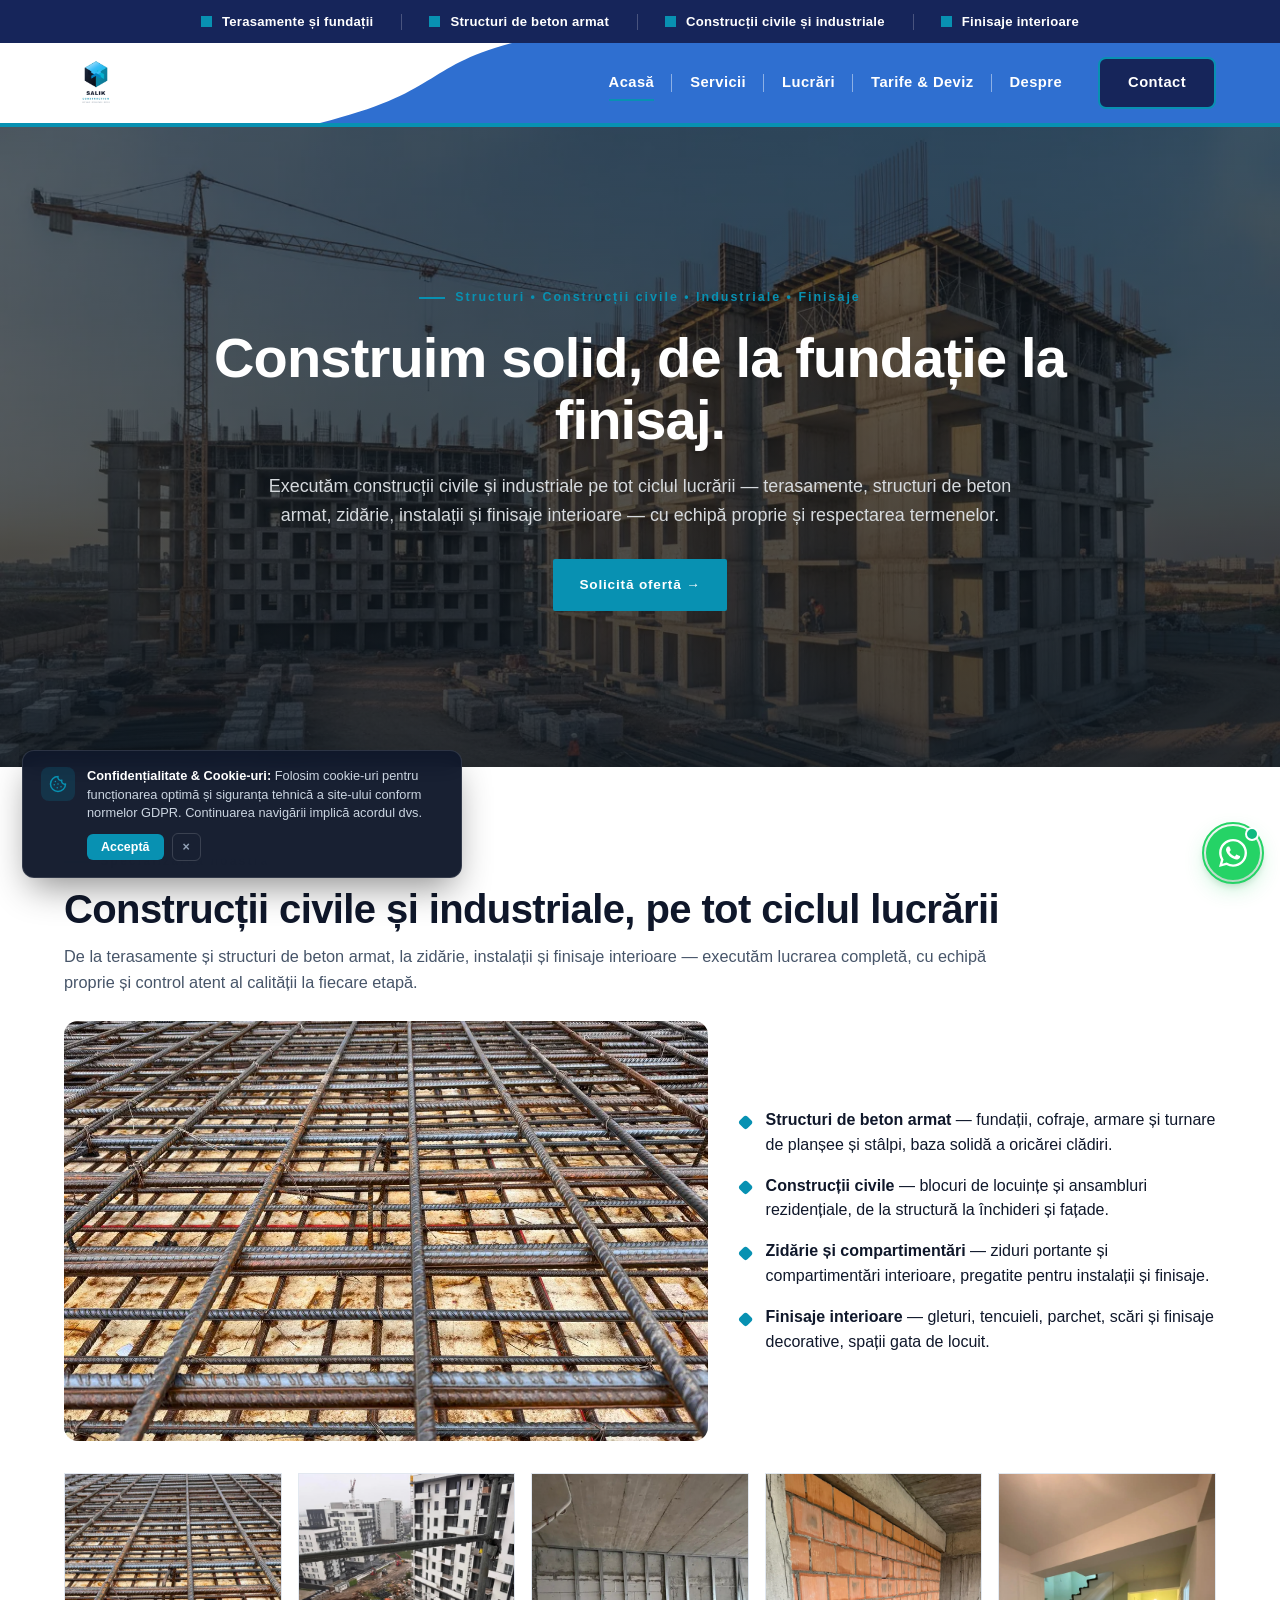
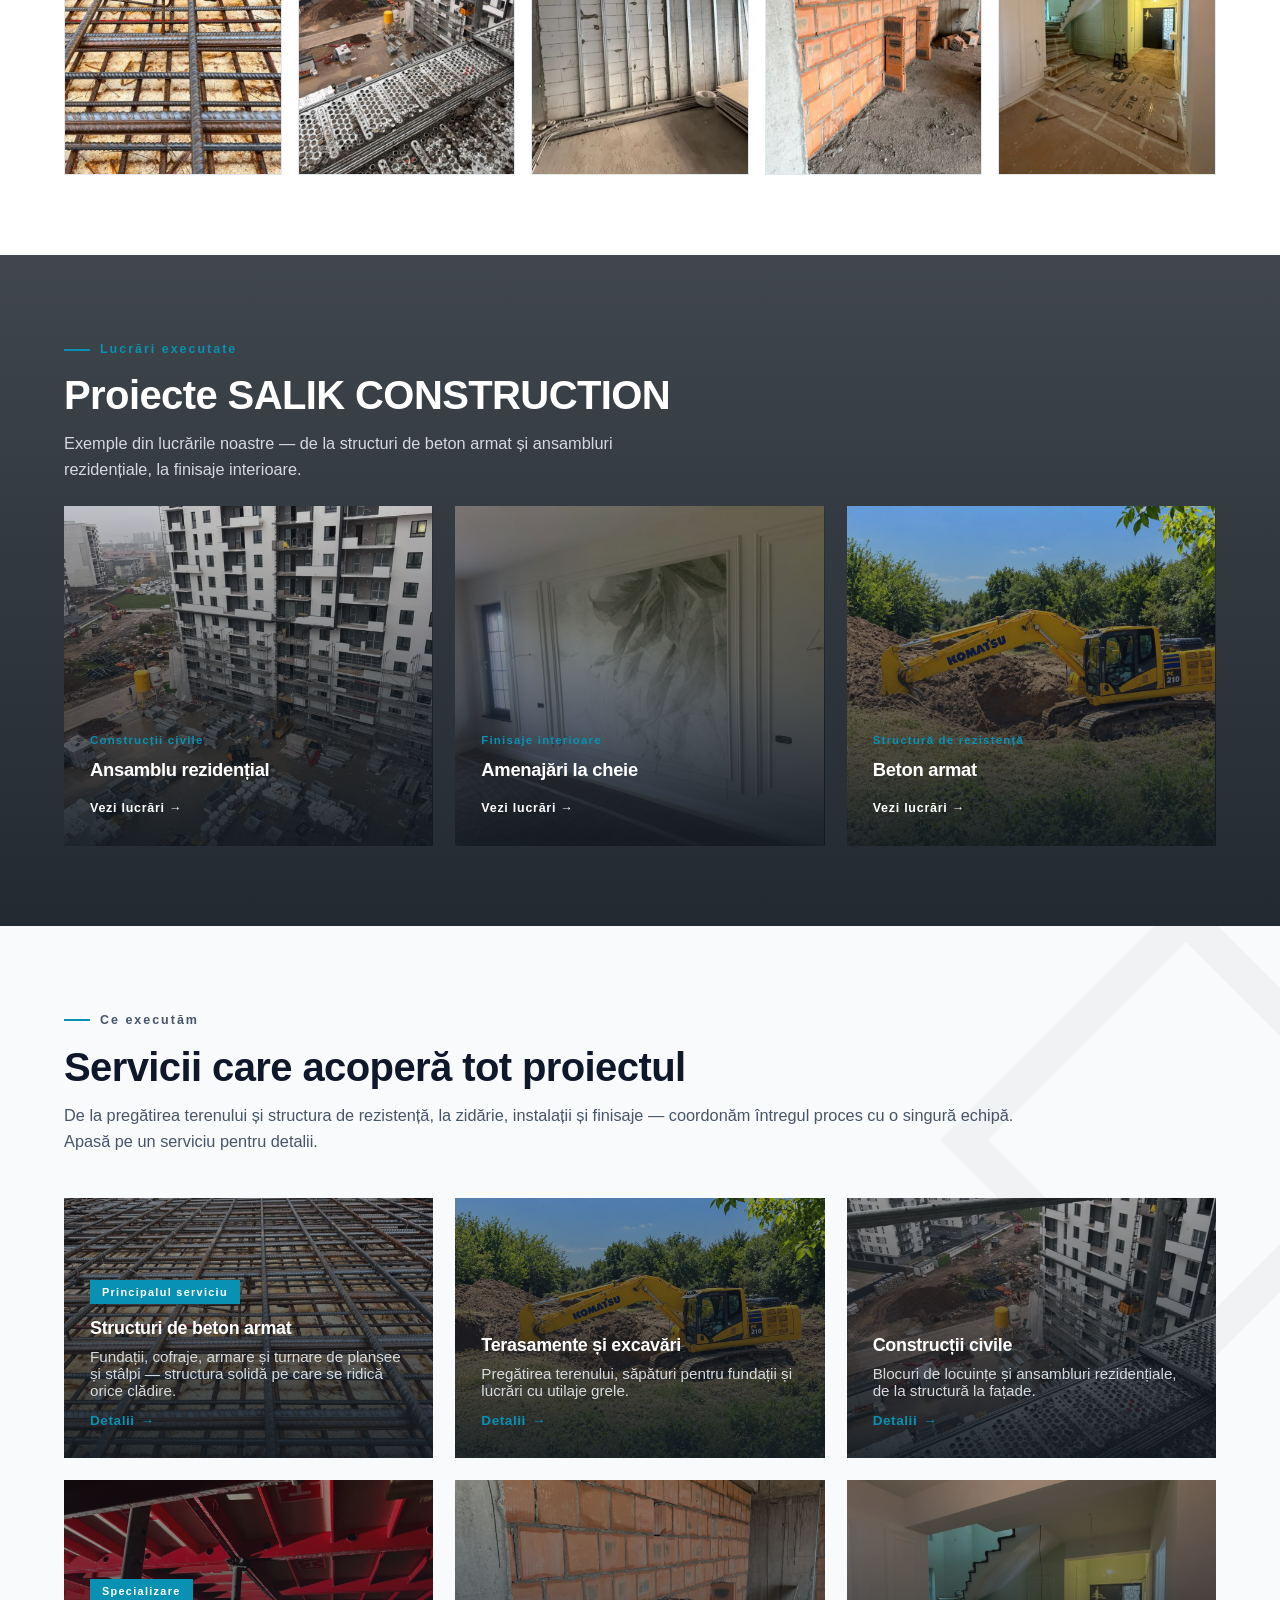
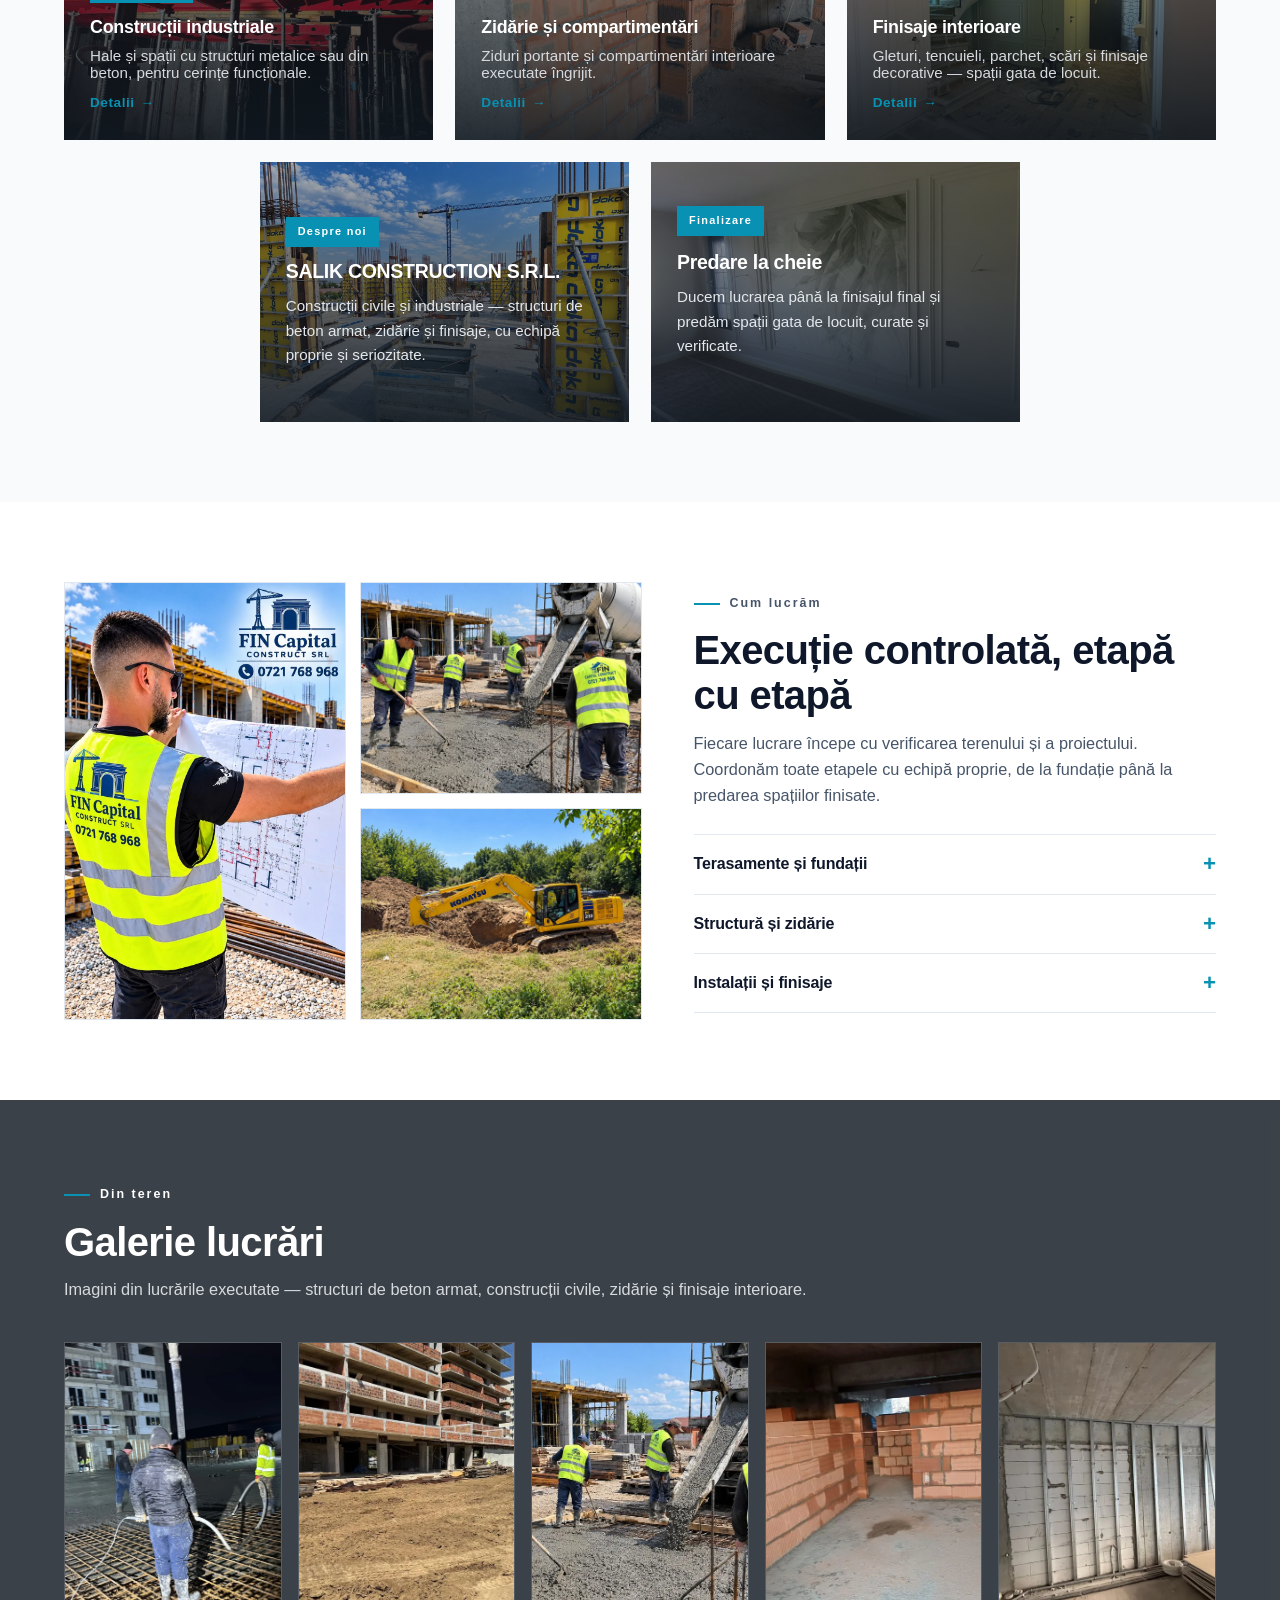
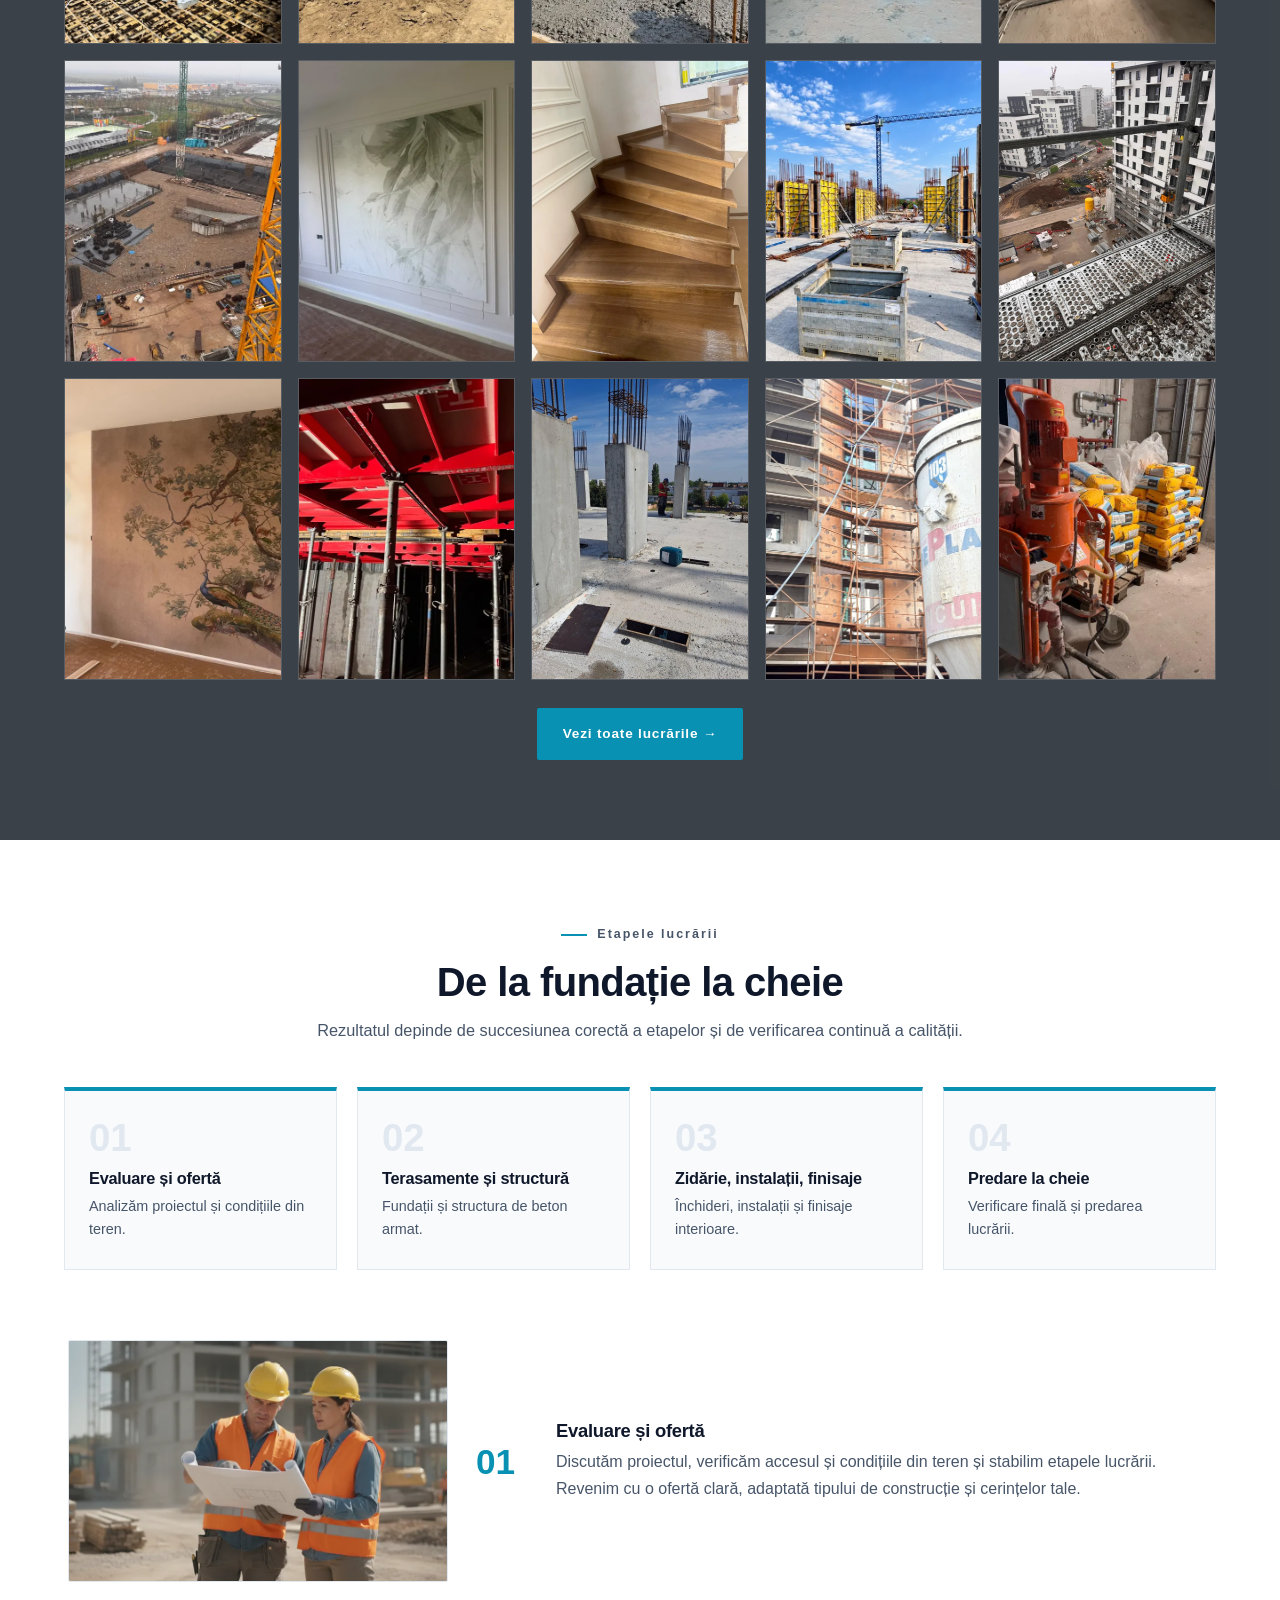
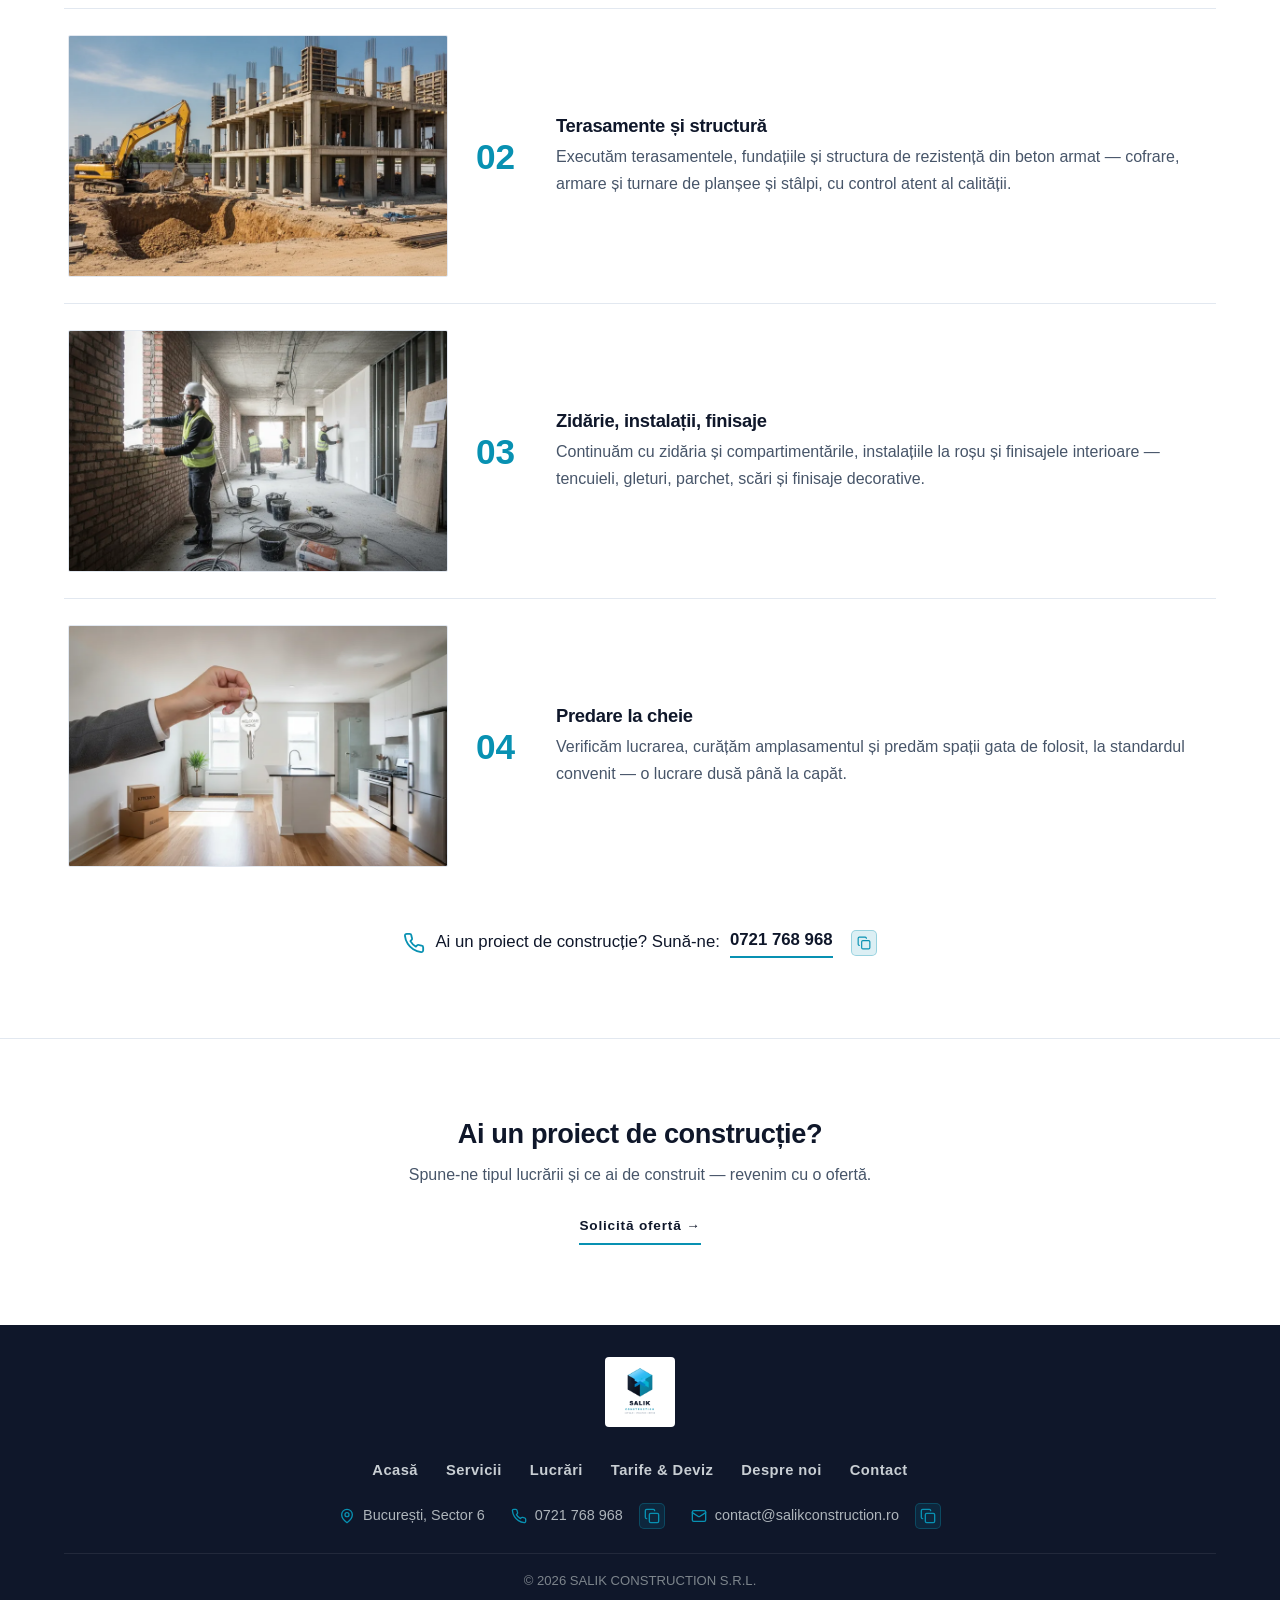
==== commit b71b3063: "feat(security): implement Phase 1 & 2 security hardening - CSP, nosniff, X-Frame-Options, Permission" ====
--- a/index.html
+++ b/index.html
@@ -5,6 +5,19 @@
   <meta name="viewport" content="width=device-width, initial-scale=1.0">
   <title>SALIK CONSTRUCTION S.R.L. – Construcții civile și industriale, de la fundație la finisaj</title>
   <meta name="description" content="Construcții civile și industriale pe tot ciclul lucrării — terasamente, structuri de beton armat, cofraje, zidărie și finisaje interioare în România.">
+
+  <!-- HTTP & Browser Security Headers (Faz 2 Hardening) -->
+  <meta http-equiv="X-Content-Type-Options" content="nosniff">
+  <meta http-equiv="X-Frame-Options" content="DENY">
+  <meta name="referrer" content="strict-origin-when-cross-origin">
+  <meta http-equiv="Permissions-Policy" content="camera=(), microphone=(), geolocation=(), payment=()">
+  <meta http-equiv="Content-Security-Policy" content="default-src 'self'; script-src 'self' 'unsafe-inline' https://script.google.com https://challenges.cloudflare.com; style-src 'self' 'unsafe-inline' https://fonts.googleapis.com; font-src 'self' https://fonts.gstatic.com data:; img-src 'self' data: https: blob:; connect-src 'self' https://script.google.com https://script.googleusercontent.com https://challenges.cloudflare.com; frame-src 'self' https://challenges.cloudflare.com; base-uri 'self'; form-action 'self' https://script.google.com;">
+
+  <!-- Mobile Theme & Web App -->
+  <meta name="theme-color" content="#0891B2">
+  <meta name="apple-mobile-web-app-capable" content="yes">
+  <meta name="apple-mobile-web-app-status-bar-style" content="black-translucent">
+
   <link rel="preconnect" href="https://fonts.googleapis.com">
   <link rel="preconnect" href="https://fonts.gstatic.com" crossorigin>
   <link href="https://fonts.googleapis.com/css2?family=Inter:wght@400;500;600;700&family=Manrope:wght@600;700;800&display=swap" rel="stylesheet">
